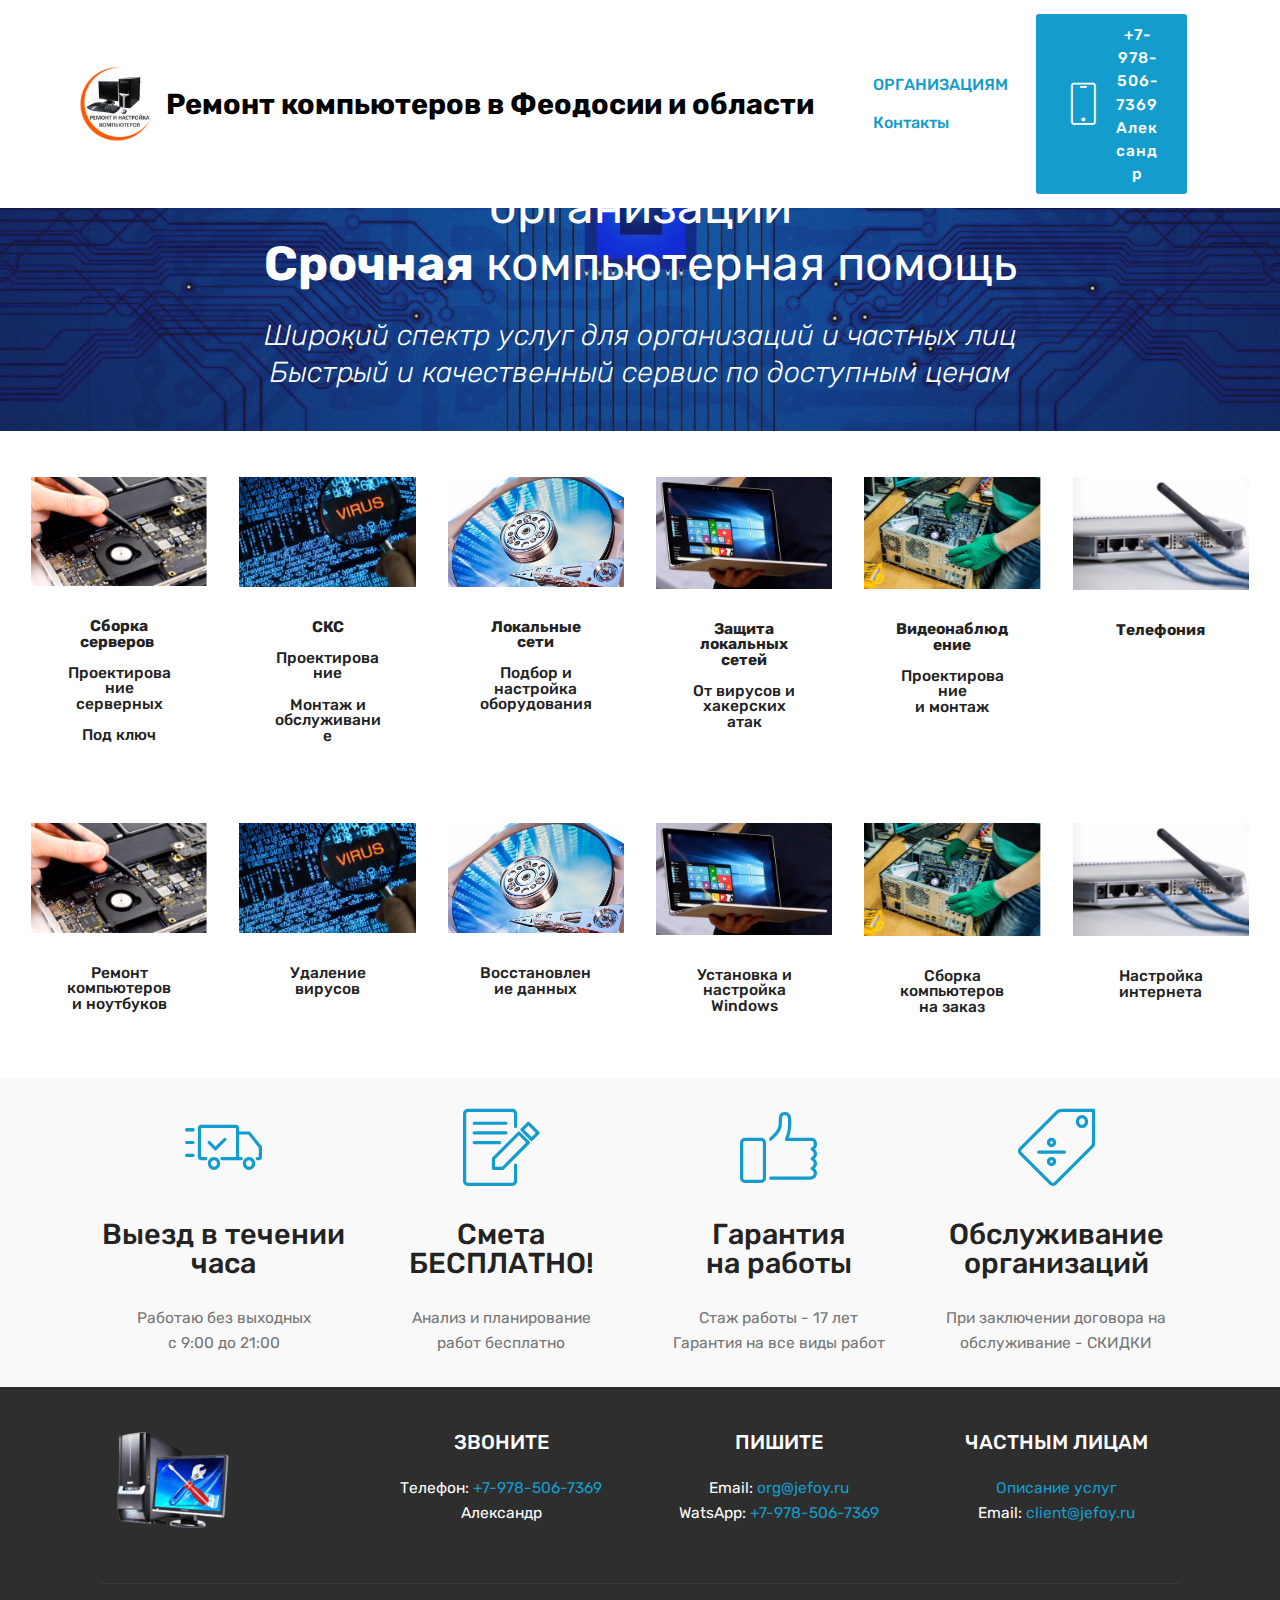
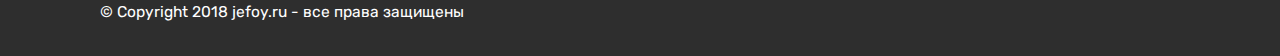
==== org.html @ a914d014 "1" ====
<!DOCTYPE html>
<html >
<head>
  <!-- Site made with Mobirise Website Builder v4.8.7, https://mobirise.com -->
  <meta charset="UTF-8">
  <meta http-equiv="X-UA-Compatible" content="IE=edge">
  <meta name="generator" content="Mobirise v4.8.7, mobirise.com">
  <meta name="viewport" content="width=device-width, initial-scale=1, minimum-scale=1">
  <link rel="shortcut icon" href="assets/images/1-remont-122x122.jpg" type="image/x-icon">
  <meta name="description" content="Компьютерная помощь организациям
Компьютерный мастер
Компьютерный инженер
Установка видеонаблюдения
Видеонаблюдение
Обслуживание организаций
Системный администратор
Выездной системный администратор
Приходящий системный администратор">
  <title>Компьютерная помощь организациям</title>
  <link rel="stylesheet" href="assets/web/assets/mobirise-icons/mobirise-icons.css">
  <link rel="stylesheet" href="assets/tether/tether.min.css">
  <link rel="stylesheet" href="assets/bootstrap/css/bootstrap.min.css">
  <link rel="stylesheet" href="assets/bootstrap/css/bootstrap-grid.min.css">
  <link rel="stylesheet" href="assets/bootstrap/css/bootstrap-reboot.min.css">
  <link rel="stylesheet" href="assets/dropdown/css/style.css">
  <link rel="stylesheet" href="assets/socicon/css/styles.css">
  <link rel="stylesheet" href="assets/theme/css/style.css">
  <link rel="stylesheet" href="assets/mobirise/css/mbr-additional.css" type="text/css">
  
  
  
</head>
<body>
  <section class="menu cid-rbmRLAgHKA" once="menu" id="menu2-l">

    

    <nav class="navbar navbar-expand beta-menu navbar-dropdown align-items-center navbar-toggleable-sm">
        <button class="navbar-toggler navbar-toggler-right" type="button" data-toggle="collapse" data-target="#navbarSupportedContent" aria-controls="navbarSupportedContent" aria-expanded="false" aria-label="Toggle navigation">
            <div class="hamburger">
                <span></span>
                <span></span>
                <span></span>
                <span></span>
            </div>
        </button>
        <div class="menu-logo">
            <div class="navbar-brand">
                <span class="navbar-logo">
                    <a href="http://jefoy.ru">
                        <img src="assets/images/1-remont-122x122.jpg" alt="Компьютерный мастер" title="" style="height: 4.6rem;">
                    </a>
                </span>
                <span class="navbar-caption-wrap"><a class="navbar-caption text-black display-5" href="http://jefoy.ru">Ремонт компьютеров в Феодосии и области</a></span>
            </div>
        </div>
        <div class="collapse navbar-collapse" id="navbarSupportedContent">
            <ul class="navbar-nav nav-dropdown" data-app-modern-menu="true"><li class="nav-item"><a class="nav-link link text-primary display-4" href="org.html">ОРГАНИЗАЦИЯМ<strong></strong></a></li><li class="nav-item">
                    <a class="nav-link link text-primary display-4" href="#bottom">Контакты</a>
                </li></ul>
            <div class="navbar-buttons mbr-section-btn"><a class="btn btn-sm btn-primary display-7" href="tel:+1-234-567-8901"><span class="mbri-mobile mbr-iconfont mbr-iconfont-btn" style="font-size: 42px;"></span>
                    
                    +7-978-506-7369<br>Александр<br></a></div>
        </div>
    </nav>
</section>

<section class="engine"><a href="https://mobirise.info/w">html5 templates</a></section><section class="header1 cid-rboauei89h" id="header1-q">

    

    <div class="mbr-overlay" style="opacity: 0.2; background-color: rgb(91, 104, 107);">
    </div>

    <div class="container">
        <div class="row justify-content-md-center">
            <div class="mbr-white col-md-10">
                <h1 class="mbr-section-title align-center mbr-bold pb-3 mbr-fonts-style display-2">Комплексное<span style="font-weight: normal;"> обслуживание организаций</span><br>Срочная<span style="font-weight: normal;"> компьютерная помощь</span></h1>
                <h3 class="mbr-section-subtitle align-center mbr-light pb-3 mbr-fonts-style display-5"><em>Широкий спектр услуг для организаций и частных лиц<br>Быстрый и качественный сервис по доступным ценам</em><br></h3>
                
                
            </div>
        </div>
    </div>

</section>

<section class="features17 cid-rbo7av39iJ" id="features17-o">
    
    

    
    <div class="container-fluid">
        <div class="media-container-row">
            <div class="card p-3 col-12 col-md-6 col-lg-2">
                <div class="card-wrapper">
                    <div class="card-img">
                        <img src="assets/images/remont-noutbuka-1-438x314.jpg" alt="Mobirise" title="">
                    </div>
                    <div class="card-box">
                        <h4 class="card-title pb-3 mbr-fonts-style display-7"><strong>Сборка серверов</strong>&nbsp;<br><br>Проектирование<br>серверных<br><br>Под ключ</h4>
                        
                    </div>
                </div>
            </div>

            <div class="card p-3 col-12 col-md-6 col-lg-2">
                <div class="card-wrapper">
                    <div class="card-img">
                        <img src="assets/images/udalenie-virusov-438x274.jpg" alt="Mobirise" title="">
                    </div>
                    <div class="card-box">
                        <h4 class="card-title pb-3 mbr-fonts-style display-7"><strong>СКС</strong><br><br>Проектирование<br><br>Монтаж и обслуживание<br></h4>
                        
                    </div>
                </div>
            </div>

            <div class="card p-3 col-12 col-md-6 col-lg-2">
                <div class="card-wrapper">
                    <div class="card-img">
                        <img src="assets/images/vosstanovlenie-dannyh-posle-formatirovaniya-1-336x224.jpg" alt="Mobirise" title="">
                    </div>
                    <div class="card-box">
                        <h4 class="card-title pb-3 mbr-fonts-style display-7"><strong>
                            Локальные сети</strong><br><br>Подбор и настройка оборудования<br></h4>
                        
                    </div>
                </div>
            </div>

            <div class="card p-3 col-12 col-md-6 col-lg-2">
                <div class="card-wrapper">
                    <div class="card-img">
                        <img src="assets/images/mobile-high-1q9-1-438x292.jpg" alt="Mobirise" title="">
                    </div>
                    <div class="card-box">
                        <h4 class="card-title pb-3 mbr-fonts-style display-7"><strong>Защита локальных сетей</strong><br><br>От вирусов и хакерских атак<br></h4>
                        
                    </div>
                </div>
            </div>
            <div class="card p-3 col-12 col-md-6 col-lg-2">
                <div class="card-wrapper">
                    <div class="card-img">
                        <img src="assets/images/66306094-w640-h640-cid226991-pid1381880-fda3c291-8-438x330.jpg" alt="Mobirise" title="">
                    </div>
                    <div class="card-box">
                        <h4 class="card-title pb-3 mbr-fonts-style display-7"><strong>Видеонаблюдение</strong><br><br>Проектирование<br> и монтаж<br></h4>
                        
                    </div>
                </div>
            </div>
            <div class="card p-3 col-12 col-md-6 col-lg-2">
                <div class="card-wrapper">
                    <div class="card-img">
                        <img src="assets/images/home-wifi-router-2-438x298.jpg" alt="Mobirise" title="">
                    </div>
                    <div class="card-box">
                        <h4 class="card-title pb-3 mbr-fonts-style display-7"><strong>
                            Телефония</strong><br><br><br></h4>
                        
                    </div>
                </div>
            </div>
        </div>
    </div>
</section>

<section class="features17 cid-rbo9y2Yrja" id="features17-p">
    
    

    
    <div class="container-fluid">
        <div class="media-container-row">
            <div class="card p-3 col-12 col-md-6 col-lg-2">
                <div class="card-wrapper">
                    <div class="card-img">
                        <img src="assets/images/remont-noutbuka-1-438x314.jpg" alt="Mobirise" title="">
                    </div>
                    <div class="card-box">
                        <h4 class="card-title pb-3 mbr-fonts-style display-7">
                            Ремонт компьютеров<br>и ноутбуков</h4>
                        
                    </div>
                </div>
            </div>

            <div class="card p-3 col-12 col-md-6 col-lg-2">
                <div class="card-wrapper">
                    <div class="card-img">
                        <img src="assets/images/udalenie-virusov-438x274.jpg" alt="Mobirise" title="">
                    </div>
                    <div class="card-box">
                        <h4 class="card-title pb-3 mbr-fonts-style display-7">Удаление вирусов</h4>
                        
                    </div>
                </div>
            </div>

            <div class="card p-3 col-12 col-md-6 col-lg-2">
                <div class="card-wrapper">
                    <div class="card-img">
                        <img src="assets/images/vosstanovlenie-dannyh-posle-formatirovaniya-1-336x224.jpg" alt="Mobirise" title="">
                    </div>
                    <div class="card-box">
                        <h4 class="card-title pb-3 mbr-fonts-style display-7">
                            Восстановление данных</h4>
                        
                    </div>
                </div>
            </div>

            <div class="card p-3 col-12 col-md-6 col-lg-2">
                <div class="card-wrapper">
                    <div class="card-img">
                        <img src="assets/images/mobile-high-1q9-1-438x292.jpg" alt="Mobirise" title="">
                    </div>
                    <div class="card-box">
                        <h4 class="card-title pb-3 mbr-fonts-style display-7">
                            Установка и настройка Windows</h4>
                        
                    </div>
                </div>
            </div>
            <div class="card p-3 col-12 col-md-6 col-lg-2">
                <div class="card-wrapper">
                    <div class="card-img">
                        <img src="assets/images/66306094-w640-h640-cid226991-pid1381880-fda3c291-8-438x330.jpg" alt="Mobirise" title="">
                    </div>
                    <div class="card-box">
                        <h4 class="card-title pb-3 mbr-fonts-style display-7">Сборка компьютеров<br> на заказ</h4>
                        
                    </div>
                </div>
            </div>
            <div class="card p-3 col-12 col-md-6 col-lg-2">
                <div class="card-wrapper">
                    <div class="card-img">
                        <img src="assets/images/home-wifi-router-2-438x298.jpg" alt="Mobirise" title="">
                    </div>
                    <div class="card-box">
                        <h4 class="card-title pb-3 mbr-fonts-style display-7">
                            Настройка интернета</h4>
                        
                    </div>
                </div>
            </div>
        </div>
    </div>
</section>

<section class="features1 cid-rbo79sSU68" id="features1-m">
    
    

    
    <div class="container">
        <div class="media-container-row">

            <div class="card p-3 col-12 col-md-6 col-lg-3">
                <div class="card-img pb-3">
                    <span class="mbr-iconfont mbri-delivery" style="font-size: 77px;"></span>
                </div>
                <div class="card-box">
                    <h4 class="card-title py-3 mbr-fonts-style display-5">Выезд в течении часа</h4>
                    <p class="mbr-text mbr-fonts-style display-7">Работаю без выходных<br>с 9:00 до 21:00</p>
                </div>
            </div>

            <div class="card p-3 col-12 col-md-6 col-lg-3">
                <div class="card-img pb-3">
                    <span class="mbr-iconfont mbri-edit" style="font-size: 77px;"></span>
                </div>
                <div class="card-box">
                    <h4 class="card-title py-3 mbr-fonts-style display-5">Смета<br>БЕСПЛАТНО!</h4>
                    <p class="mbr-text mbr-fonts-style display-7">Анализ и планирование<br> работ бесплатно</p>
                </div>
            </div>

            <div class="card p-3 col-12 col-md-6 col-lg-3">
                <div class="card-img pb-3">
                    <span class="mbr-iconfont mbri-like" style="font-size: 77px;"></span>
                </div>
                <div class="card-box">
                    <h4 class="card-title py-3 mbr-fonts-style display-5">
                        Гарантия<br>на работы</h4>
                    <p class="mbr-text mbr-fonts-style display-7">Стаж работы - 17 лет<br>Гарантия на все виды работ</p>
                </div>
            </div>

            <div class="card p-3 col-12 col-md-6 col-lg-3">
                <div class="card-img pb-3">
                    <span class="mbr-iconfont mbri-sale" style="font-size: 77px;"></span>
                </div>
                <div class="card-box">
                    <h4 class="card-title py-3 mbr-fonts-style display-5">Обслуживание<br>организаций</h4>
                    <p class="mbr-text mbr-fonts-style display-7">При заключении договора на обслуживание - СКИДКИ</p>
                </div>
            </div>

        </div>

    </div>

</section>

<section class="cid-rbo79PfYxa" id="footer1-n">

    

    

    <div class="container">
        <div class="media-container-row content text-white">
            <div class="col-12 col-md-3">
                <div class="media-wrap">
                    <a href="http://jefoy.ru">
                        <img src="assets/images/big-1-206x135.png" alt="Mobirise" title="">
                    </a>
                </div>
            </div>
            <div class="col-12 col-md-3 mbr-fonts-style display-7">
                <h5 class="pb-3">ЗВОНИТЕ</h5>
                <p class="mbr-text">Телефон: <a href="tel:+7-978-506-7369">+7-978-506-7369</a><br>Александр</p>
            </div>
            <div class="col-12 col-md-3 mbr-fonts-style display-7">
                <h5 class="pb-3">
                    ПИШИТЕ</h5>
                <p class="mbr-text">
                    Email: <a href="mailto:org@jefoy.ru">org@jefoy.ru</a><br>WatsApp: <a href="tel:+7-978-506-7369">+7-978-506-7369</a><br><br></p>
            </div>
            <div class="col-12 col-md-3 mbr-fonts-style display-7">
                <h5 class="pb-3">ЧАСТНЫМ ЛИЦАМ</h5>
                <p class="mbr-text"><a href="index.html#header1-g">Описание услуг</a><br>Email: <a href="mailto:client@jefoy.ru">client@jefoy.ru</a></p>
            </div>
        </div>
        <div class="footer-lower">
            <div class="media-container-row">
                <div class="col-sm-12">
                    <hr>
                </div>
            </div>
            <div class="media-container-row mbr-white">
                <div class="col-sm-6 copyright">
                    <p class="mbr-text mbr-fonts-style display-7">
                        © Copyright 2018 jefoy.ru - все права защищены
                    </p>
                </div>
                <div class="col-md-6">
                    
                </div>
            </div>
        </div>
    </div>
</section>


  <script src="assets/web/assets/jquery/jquery.min.js"></script>
  <script src="assets/popper/popper.min.js"></script>
  <script src="assets/tether/tether.min.js"></script>
  <script src="assets/bootstrap/js/bootstrap.min.js"></script>
  <script src="assets/smoothscroll/smooth-scroll.js"></script>
  <script src="assets/dropdown/js/script.min.js"></script>
  <script src="assets/touchswipe/jquery.touch-swipe.min.js"></script>
  <script src="assets/theme/js/script.js"></script>
  
  
</body>
</html>
---- assets/web/assets/mobirise-icons/mobirise-icons.css ----
@font-face {
  font-family: 'MobiriseIcons';
  src:  url('mobirise-icons.eot?spat4u');
  src:  url('mobirise-icons.eot?spat4u#iefix') format('embedded-opentype'),
    url('mobirise-icons.ttf?spat4u') format('truetype'),
    url('mobirise-icons.woff?spat4u') format('woff'),
    url('mobirise-icons.svg?spat4u#MobiriseIcons') format('svg');
  font-weight: normal;
  font-style: normal;
}

[class^="mbri-"], [class*=" mbri-"] {
  /* use !important to prevent issues with browser extensions that change fonts */
  font-family: MobiriseIcons !important;
  speak: none;
  font-style: normal;
  font-weight: normal;
  font-variant: normal;
  text-transform: none;
  line-height: 1;

  /* Better Font Rendering =========== */
  -webkit-font-smoothing: antialiased;
  -moz-osx-font-smoothing: grayscale;
}

.mbri-add-submenu:before {
  content: "\e900";
}
.mbri-alert:before {
  content: "\e901";
}
.mbri-align-center:before {
  content: "\e902";
}
.mbri-align-justify:before {
  content: "\e903";
}
.mbri-align-left:before {
  content: "\e904";
}
.mbri-align-right:before {
  content: "\e905";
}
.mbri-android:before {
  content: "\e906";
}
.mbri-apple:before {
  content: "\e907";
}
.mbri-arrow-down:before {
  content: "\e908";
}
.mbri-arrow-next:before {
  content: "\e909";
}
.mbri-arrow-prev:before {
  content: "\e90a";
}
.mbri-arrow-up:before {
  content: "\e90b";
}
.mbri-bold:before {
  content: "\e90c";
}
.mbri-bookmark:before {
  content: "\e90d";
}
.mbri-bootstrap:before {
  content: "\e90e";
}
.mbri-briefcase:before {
  content: "\e90f";
}
.mbri-browse:before {
  content: "\e910";
}
.mbri-bulleted-list:before {
  content: "\e911";
}
.mbri-calendar:before {
  content: "\e912";
}
.mbri-camera:before {
  content: "\e913";
}
.mbri-cart-add:before {
  content: "\e914";
}
.mbri-cart-full:before {
  content: "\e915";
}
.mbri-cash:before {
  content: "\e916";
}
.mbri-change-style:before {
  content: "\e917";
}
.mbri-chat:before {
  content: "\e918";
}
.mbri-clock:before {
  content: "\e919";
}
.mbri-close:before {
  content: "\e91a";
}
.mbri-cloud:before {
  content: "\e91b";
}
.mbri-code:before {
  content: "\e91c";
}
.mbri-contact-form:before {
  content: "\e91d";
}
.mbri-credit-card:before {
  content: "\e91e";
}
.mbri-cursor-click:before {
  content: "\e91f";
}
.mbri-cust-feedback:before {
  content: "\e920";
}
.mbri-database:before {
  content: "\e921";
}
.mbri-delivery:before {
  content: "\e922";
}
.mbri-desktop:before {
  content: "\e923";
}
.mbri-devices:before {
  content: "\e924";
}
.mbri-down:before {
  content: "\e925";
}
.mbri-download:before {
  content: "\e989";
}
.mbri-drag-n-drop:before {
  content: "\e927";
}
.mbri-drag-n-drop2:before {
  content: "\e928";
}
.mbri-edit:before {
  content: "\e929";
}
.mbri-edit2:before {
  content: "\e92a";
}
.mbri-error:before {
  content: "\e92b";
}
.mbri-extension:before {
  content: "\e92c";
}
.mbri-features:before {
  content: "\e92d";
}
.mbri-file:before {
  content: "\e92e";
}
.mbri-flag:before {
  content: "\e92f";
}
.mbri-folder:before {
  content: "\e930";
}
.mbri-gift:before {
  content: "\e931";
}
.mbri-github:before {
  content: "\e932";
}
.mbri-globe:before {
  content: "\e933";
}
.mbri-globe-2:before {
  content: "\e934";
}
.mbri-growing-chart:before {
  content: "\e935";
}
.mbri-hearth:before {
  content: "\e936";
}
.mbri-help:before {
  content: "\e937";
}
.mbri-home:before {
  content: "\e938";
}
.mbri-hot-cup:before {
  content: "\e939";
}
.mbri-idea:before {
  content: "\e93a";
}
.mbri-image-gallery:before {
  content: "\e93b";
}
.mbri-image-slider:before {
  content: "\e93c";
}
.mbri-info:before {
  content: "\e93d";
}
.mbri-italic:before {
  content: "\e93e";
}
.mbri-key:before {
  content: "\e93f";
}
.mbri-laptop:before {
  content: "\e940";
}
.mbri-layers:before {
  content: "\e941";
}
.mbri-left-right:before {
  content: "\e942";
}
.mbri-left:before {
  content: "\e943";
}
.mbri-letter:before {
  content: "\e944";
}
.mbri-like:before {
  content: "\e945";
}
.mbri-link:before {
  content: "\e946";
}
.mbri-lock:before {
  content: "\e947";
}
.mbri-login:before {
  content: "\e948";
}
.mbri-logout:before {
  content: "\e949";
}
.mbri-magic-stick:before {
  content: "\e94a";
}
.mbri-map-pin:before {
  content: "\e94b";
}
.mbri-menu:before {
  content: "\e94c";
}
.mbri-mobile:before {
  content: "\e94d";
}
.mbri-mobile2:before {
  content: "\e94e";
}
.mbri-mobirise:before {
  content: "\e94f";
}
.mbri-more-horizontal:before {
  content: "\e950";
}
.mbri-more-vertical:before {
  content: "\e951";
}
.mbri-music:before {
  content: "\e952";
}
.mbri-new-file:before {
  content: "\e953";
}
.mbri-numbered-list:before {
  content: "\e954";
}
.mbri-opened-folder:before {
  content: "\e955";
}
.mbri-pages:before {
  content: "\e956";
}
.mbri-paper-plane:before {
  content: "\e957";
}
.mbri-paperclip:before {
  content: "\e958";
}
.mbri-photo:before {
  content: "\e959";
}
.mbri-photos:before {
  content: "\e95a";
}
.mbri-pin:before {
  content: "\e95b";
}
.mbri-play:before {
  content: "\e95c";
}
.mbri-plus:before {
  content: "\e95d";
}
.mbri-preview:before {
  content: "\e95e";
}
.mbri-print:before {
  content: "\e95f";
}
.mbri-protect:before {
  content: "\e960";
}
.mbri-question:before {
  content: "\e961";
}
.mbri-quote-left:before {
  content: "\e962";
}
.mbri-quote-right:before {
  content: "\e963";
}
.mbri-refresh:before {
  content: "\e964";
}
.mbri-responsive:before {
  content: "\e965";
}
.mbri-right:before {
  content: "\e966";
}
.mbri-rocket:before {
  content: "\e967";
}
.mbri-sad-face:before {
  content: "\e968";
}
.mbri-sale:before {
  content: "\e969";
}
.mbri-save:before {
  content: "\e96a";
}
.mbri-search:before {
  content: "\e96b";
}
.mbri-setting:before {
  content: "\e96c";
}
.mbri-setting2:before {
  content: "\e96d";
}
.mbri-setting3:before {
  content: "\e96e";
}
.mbri-share:before {
  content: "\e96f";
}
.mbri-shopping-bag:before {
  content: "\e970";
}
.mbri-shopping-basket:before {
  content: "\e971";
}
.mbri-shopping-cart:before {
  content: "\e972";
}
.mbri-sites:before {
  content: "\e973";
}
.mbri-smile-face:before {
  content: "\e974";
}
.mbri-speed:before {
  content: "\e975";
}
.mbri-star:before {
  content: "\e976";
}
.mbri-success:before {
  content: "\e977";
}
.mbri-sun:before {
  content: "\e978";
}
.mbri-sun2:before {
  content: "\e979";
}
.mbri-tablet:before {
  content: "\e97a";
}
.mbri-tablet-vertical:before {
  content: "\e97b";
}
.mbri-target:before {
  content: "\e97c";
}
.mbri-timer:before {
  content: "\e97d";
}
.mbri-to-ftp:before {
  content: "\e97e";
}
.mbri-to-local-drive:before {
  content: "\e97f";
}
.mbri-touch-swipe:before {
  content: "\e980";
}
.mbri-touch:before {
  content: "\e981";
}
.mbri-trash:before {
  content: "\e982";
}
.mbri-underline:before {
  content: "\e983";
}
.mbri-unlink:before {
  content: "\e984";
}
.mbri-unlock:before {
  content: "\e985";
}
.mbri-up-down:before {
  content: "\e986";
}
.mbri-up:before {
  content: "\e987";
}
.mbri-update:before {
  content: "\e988";
}
.mbri-upload:before {
 content: "\e926"; 
}
.mbri-user:before {
  content: "\e98a";
}
.mbri-user2:before {
  content: "\e98b";
}
.mbri-users:before {
  content: "\e98c";
}
.mbri-video:before {
  content: "\e98d";
}
.mbri-video-play:before {
  content: "\e98e";
}
.mbri-watch:before {
  content: "\e98f";
}
.mbri-website-theme:before {
  content: "\e990";
}
.mbri-wifi:before {
  content: "\e991";
}
.mbri-windows:before {
  content: "\e992";
}
.mbri-zoom-out:before {
  content: "\e993";
}
.mbri-redo:before {
  content: "\e994";
}
.mbri-undo:before {
  content: "\e995";
}
---- assets/dropdown/css/style.css ----
.navbar-dropdown {
  left: 0;
  padding: 0;
  position: absolute;
  right: 0;
  top: 0;
  transition: all 0.45s ease;
  z-index: 1030;
  background: #282828; }
  .navbar-dropdown .navbar-logo {
    margin-right: 0.8rem;
    transition: margin 0.3s ease-in-out;
    vertical-align: middle; }
    .navbar-dropdown .navbar-logo img {
      height: 3.125rem;
      transition: all 0.3s ease-in-out; }
    .navbar-dropdown .navbar-logo.mbr-iconfont {
      font-size: 3.125rem;
      line-height: 3.125rem; }
  .navbar-dropdown .navbar-caption {
    font-weight: 700;
    white-space: normal;
    vertical-align: -4px;
    line-height: 3.125rem !important; }
    .navbar-dropdown .navbar-caption, .navbar-dropdown .navbar-caption:hover {
      color: inherit;
      text-decoration: none; }
  .navbar-dropdown .mbr-iconfont + .navbar-caption {
    vertical-align: -1px; }
  .navbar-dropdown.navbar-fixed-top {
    position: fixed; }
  .navbar-dropdown .navbar-brand span {
    vertical-align: -4px; }
  .navbar-dropdown.bg-color.transparent {
    background: none; }
  .navbar-dropdown.navbar-short .navbar-brand {
    padding: 0.625rem 0; }
    .navbar-dropdown.navbar-short .navbar-brand span {
      vertical-align: -1px; }
  .navbar-dropdown.navbar-short .navbar-caption {
    line-height: 2.375rem !important;
    vertical-align: -2px; }
  .navbar-dropdown.navbar-short .navbar-logo {
    margin-right: 0.5rem; }
    .navbar-dropdown.navbar-short .navbar-logo img {
      height: 2.375rem; }
    .navbar-dropdown.navbar-short .navbar-logo.mbr-iconfont {
      font-size: 2.375rem;
      line-height: 2.375rem; }
  .navbar-dropdown.navbar-short .mbr-table-cell {
    height: 3.625rem; }
  .navbar-dropdown .navbar-close {
    left: 0.6875rem;
    position: fixed;
    top: 0.75rem;
    z-index: 1000; }
  .navbar-dropdown .hamburger-icon {
    content: "";
    display: inline-block;
    vertical-align: middle;
    width: 16px;
    -webkit-box-shadow: 0 -6px 0 1px #282828,0 0 0 1px #282828,0 6px 0 1px #282828;
    -moz-box-shadow: 0 -6px 0 1px #282828,0 0 0 1px #282828,0 6px 0 1px #282828;
    box-shadow: 0 -6px 0 1px #282828,0 0 0 1px #282828,0 6px 0 1px #282828; }

.dropdown-menu .dropdown-toggle[data-toggle="dropdown-submenu"]::after {
  border-bottom: 0.35em solid transparent;
  border-left: 0.35em solid;
  border-right: 0;
  border-top: 0.35em solid transparent;
  margin-left: 0.3rem; }

.dropdown-menu .dropdown-item:focus {
  outline: 0; }

.nav-dropdown {
  font-size: 0.75rem;
  font-weight: 500;
  height: auto !important; }
  .nav-dropdown .nav-btn {
    padding-left: 1rem; }
  .nav-dropdown .link {
    margin: .667em 1.667em;
    font-weight: 500;
    padding: 0;
    transition: color .2s ease-in-out; }
    .nav-dropdown .link.dropdown-toggle {
      margin-right: 2.583em; }
      .nav-dropdown .link.dropdown-toggle::after {
        margin-left: .25rem;
        border-top: 0.35em solid;
        border-right: 0.35em solid transparent;
        border-left: 0.35em solid transparent;
        border-bottom: 0; }
      .nav-dropdown .link.dropdown-toggle[aria-expanded="true"] {
        margin: 0;
        padding: 0.667em 3.263em  0.667em 1.667em; }
  .nav-dropdown .link::after,
  .nav-dropdown .dropdown-item::after {
    color: inherit; }
  .nav-dropdown .btn {
    font-size: 0.75rem;
    font-weight: 700;
    letter-spacing: 0;
    margin-bottom: 0;
    padding-left: 1.25rem;
    padding-right: 1.25rem; }
  .nav-dropdown .dropdown-menu {
    border-radius: 0;
    border: 0;
    left: 0;
    margin: 0;
    padding-bottom: 1.25rem;
    padding-top: 1.25rem;
    position: relative; }
  .nav-dropdown .dropdown-submenu {
    margin-left: 0.125rem;
    top: 0; }
  .nav-dropdown .dropdown-item {
    font-weight: 500;
    line-height: 2;
    padding: 0.3846em 4.615em 0.3846em 1.5385em;
    position: relative;
    transition: color .2s ease-in-out, background-color .2s ease-in-out; }
    .nav-dropdown .dropdown-item::after {
      margin-top: -0.3077em;
      position: absolute;
      right: 1.1538em;
      top: 50%; }
    .nav-dropdown .dropdown-item:focus, .nav-dropdown .dropdown-item:hover {
      background: none; }

@media (max-width: 767px) {
  .nav-dropdown.navbar-toggleable-sm {
    bottom: 0;
    display: none;
    left: 0;
    overflow-x: hidden;
    position: fixed;
    top: 0;
    transform: translateX(-100%);
    -ms-transform: translateX(-100%);
    -webkit-transform: translateX(-100%);
    width: 18.75rem;
    z-index: 999; } }
.nav-dropdown.navbar-toggleable-xl {
  bottom: 0;
  display: none;
  left: 0;
  overflow-x: hidden;
  position: fixed;
  top: 0;
  transform: translateX(-100%);
  -ms-transform: translateX(-100%);
  -webkit-transform: translateX(-100%);
  width: 18.75rem;
  z-index: 999; }

.nav-dropdown-sm {
  display: block !important;
  overflow-x: hidden;
  overflow: auto;
  padding-top: 3.875rem; }
  .nav-dropdown-sm::after {
    content: "";
    display: block;
    height: 3rem;
    width: 100%; }
  .nav-dropdown-sm.collapse.in ~ .navbar-close {
    display: block !important; }
  .nav-dropdown-sm.collapsing, .nav-dropdown-sm.collapse.in {
    transform: translateX(0);
    -ms-transform: translateX(0);
    -webkit-transform: translateX(0);
    transition: all 0.25s ease-out;
    -webkit-transition: all 0.25s ease-out;
    background: #282828; }
  .nav-dropdown-sm.collapsing[aria-expanded="false"] {
    transform: translateX(-100%);
    -ms-transform: translateX(-100%);
    -webkit-transform: translateX(-100%); }
  .nav-dropdown-sm .nav-item {
    display: block;
    margin-left: 0 !important;
    padding-left: 0; }
  .nav-dropdown-sm .link,
  .nav-dropdown-sm .dropdown-item {
    border-top: 1px dotted rgba(255, 255, 255, 0.1);
    font-size: 0.8125rem;
    line-height: 1.6;
    margin: 0 !important;
    padding: 0.875rem 2.4rem 0.875rem 1.5625rem !important;
    position: relative;
    white-space: normal; }
    .nav-dropdown-sm .link:focus, .nav-dropdown-sm .link:hover,
    .nav-dropdown-sm .dropdown-item:focus,
    .nav-dropdown-sm .dropdown-item:hover {
      background: rgba(0, 0, 0, 0.2) !important;
      color: #c0a375; }
  .nav-dropdown-sm .nav-btn {
    position: relative;
    padding: 1.5625rem 1.5625rem 0 1.5625rem; }
    .nav-dropdown-sm .nav-btn::before {
      border-top: 1px dotted rgba(255, 255, 255, 0.1);
      content: "";
      left: 0;
      position: absolute;
      top: 0;
      width: 100%; }
    .nav-dropdown-sm .nav-btn + .nav-btn {
      padding-top: 0.625rem; }
      .nav-dropdown-sm .nav-btn + .nav-btn::before {
        display: none; }
  .nav-dropdown-sm .btn {
    padding: 0.625rem 0; }
  .nav-dropdown-sm .dropdown-toggle[data-toggle="dropdown-submenu"]::after {
    margin-left: .25rem;
    border-top: 0.35em solid;
    border-right: 0.35em solid transparent;
    border-left: 0.35em solid transparent;
    border-bottom: 0; }
  .nav-dropdown-sm .dropdown-toggle[data-toggle="dropdown-submenu"][aria-expanded="true"]::after {
    border-top: 0;
    border-right: 0.35em solid transparent;
    border-left: 0.35em solid transparent;
    border-bottom: 0.35em solid; }
  .nav-dropdown-sm .dropdown-menu {
    margin: 0;
    padding: 0;
    position: relative;
    top: 0;
    left: 0;
    width: 100%;
    border: 0;
    float: none;
    border-radius: 0;
    background: none; }
  .nav-dropdown-sm .dropdown-submenu {
    left: 100%;
    margin-left: 0.125rem;
    margin-top: -1.25rem;
    top: 0; }

.navbar-toggleable-sm .nav-dropdown .dropdown-menu {
  position: absolute; }

.navbar-toggleable-sm .nav-dropdown .dropdown-submenu {
  left: 100%;
  margin-left: 0.125rem;
  margin-top: -1.25rem;
  top: 0; }

.navbar-toggleable-sm.opened .nav-dropdown .dropdown-menu {
  position: relative; }

.navbar-toggleable-sm.opened .nav-dropdown .dropdown-submenu {
  left: 0;
  margin-left: 00rem;
  margin-top: 0rem;
  top: 0; }

.is-builder .nav-dropdown.collapsing {
  transition: none !important; }

/*# sourceMappingURL=style.css.map */
---- assets/socicon/css/styles.css ----
@charset "UTF-8";

@font-face {
  font-family: "socicon";
  src:url("../fonts/socicon.eot");
  src:url("../fonts/socicon.eot?#iefix") format("embedded-opentype"),
    url("../fonts/socicon.woff") format("woff"),
    url("../fonts/socicon.ttf") format("truetype"),
    url("../fonts/socicon.svg#socicon") format("svg");
  font-weight: normal;
  font-style: normal;

}

[data-icon]:before {
  font-family: "socicon" !important;
  content: attr(data-icon);
  font-style: normal !important;
  font-weight: normal !important;
  font-variant: normal !important;
  text-transform: none !important;
  speak: none;
  line-height: 1;
  -webkit-font-smoothing: antialiased;
  -moz-osx-font-smoothing: grayscale;
}

[class^="socicon-"]:before,
[class*=" socicon-"]:before {
  font-family: "socicon" !important;
  font-style: normal !important;
  font-weight: normal !important;
  font-variant: normal !important;
  text-transform: none !important;
  speak: none;
  line-height: 1;
  -webkit-font-smoothing: antialiased;
  -moz-osx-font-smoothing: grayscale;
}

.socicon-modelmayhem:before {
  content: "\e000";
}
.socicon-mixcloud:before {
  content: "\e001";
}
.socicon-drupal:before {
  content: "\e002";
}
.socicon-swarm:before {
  content: "\e003";
}
.socicon-istock:before {
  content: "\e004";
}
.socicon-yammer:before {
  content: "\e005";
}
.socicon-ello:before {
  content: "\e006";
}
.socicon-stackoverflow:before {
  content: "\e007";
}
.socicon-persona:before {
  content: "\e008";
}
.socicon-triplej:before {
  content: "\e009";
}
.socicon-houzz:before {
  content: "\e00a";
}
.socicon-rss:before {
  content: "\e00b";
}
.socicon-paypal:before {
  content: "\e00c";
}
.socicon-odnoklassniki:before {
  content: "\e00d";
}
.socicon-airbnb:before {
  content: "\e00e";
}
.socicon-periscope:before {
  content: "\e00f";
}
.socicon-outlook:before {
  content: "\e010";
}
.socicon-coderwall:before {
  content: "\e011";
}
.socicon-tripadvisor:before {
  content: "\e012";
}
.socicon-appnet:before {
  content: "\e013";
}
.socicon-goodreads:before {
  content: "\e014";
}
.socicon-tripit:before {
  content: "\e015";
}
.socicon-lanyrd:before {
  content: "\e016";
}
.socicon-slideshare:before {
  content: "\e017";
}
.socicon-buffer:before {
  content: "\e018";
}
.socicon-disqus:before {
  content: "\e019";
}
.socicon-vkontakte:before {
  content: "\e01a";
}
.socicon-whatsapp:before {
  content: "\e01b";
}
.socicon-patreon:before {
  content: "\e01c";
}
.socicon-storehouse:before {
  content: "\e01d";
}
.socicon-pocket:before {
  content: "\e01e";
}
.socicon-mail:before {
  content: "\e01f";
}
.socicon-blogger:before {
  content: "\e020";
}
.socicon-technorati:before {
  content: "\e021";
}
.socicon-reddit:before {
  content: "\e022";
}
.socicon-dribbble:before {
  content: "\e023";
}
.socicon-stumbleupon:before {
  content: "\e024";
}
.socicon-digg:before {
  content: "\e025";
}
.socicon-envato:before {
  content: "\e026";
}
.socicon-behance:before {
  content: "\e027";
}
.socicon-delicious:before {
  content: "\e028";
}
.socicon-deviantart:before {
  content: "\e029";
}
.socicon-forrst:before {
  content: "\e02a";
}
.socicon-play:before {
  content: "\e02b";
}
.socicon-zerply:before {
  content: "\e02c";
}
.socicon-wikipedia:before {
  content: "\e02d";
}
.socicon-apple:before {
  content: "\e02e";
}
.socicon-flattr:before {
  content: "\e02f";
}
.socicon-github:before {
  content: "\e030";
}
.socicon-renren:before {
  content: "\e031";
}
.socicon-friendfeed:before {
  content: "\e032";
}
.socicon-newsvine:before {
  content: "\e033";
}
.socicon-identica:before {
  content: "\e034";
}
.socicon-bebo:before {
  content: "\e035";
}
.socicon-zynga:before {
  content: "\e036";
}
.socicon-steam:before {
  content: "\e037";
}
.socicon-xbox:before {
  content: "\e038";
}
.socicon-windows:before {
  content: "\e039";
}
.socicon-qq:before {
  content: "\e03a";
}
.socicon-douban:before {
  content: "\e03b";
}
.socicon-meetup:before {
  content: "\e03c";
}
.socicon-playstation:before {
  content: "\e03d";
}
.socicon-android:before {
  content: "\e03e";
}
.socicon-snapchat:before {
  content: "\e03f";
}
.socicon-twitter:before {
  content: "\e040";
}
.socicon-facebook:before {
  content: "\e041";
}
.socicon-googleplus:before {
  content: "\e042";
}
.socicon-pinterest:before {
  content: "\e043";
}
.socicon-foursquare:before {
  content: "\e044";
}
.socicon-yahoo:before {
  content: "\e045";
}
.socicon-skype:before {
  content: "\e046";
}
.socicon-yelp:before {
  content: "\e047";
}
.socicon-feedburner:before {
  content: "\e048";
}
.socicon-linkedin:before {
  content: "\e049";
}
.socicon-viadeo:before {
  content: "\e04a";
}
.socicon-xing:before {
  content: "\e04b";
}
.socicon-myspace:before {
  content: "\e04c";
}
.socicon-soundcloud:before {
  content: "\e04d";
}
.socicon-spotify:before {
  content: "\e04e";
}
.socicon-grooveshark:before {
  content: "\e04f";
}
.socicon-lastfm:before {
  content: "\e050";
}
.socicon-youtube:before {
  content: "\e051";
}
.socicon-vimeo:before {
  content: "\e052";
}
.socicon-dailymotion:before {
  content: "\e053";
}
.socicon-vine:before {
  content: "\e054";
}
.socicon-flickr:before {
  content: "\e055";
}
.socicon-500px:before {
  content: "\e056";
}
.socicon-wordpress:before {
  content: "\e058";
}
.socicon-tumblr:before {
  content: "\e059";
}
.socicon-twitch:before {
  content: "\e05a";
}
.socicon-8tracks:before {
  content: "\e05b";
}
.socicon-amazon:before {
  content: "\e05c";
}
.socicon-icq:before {
  content: "\e05d";
}
.socicon-smugmug:before {
  content: "\e05e";
}
.socicon-ravelry:before {
  content: "\e05f";
}
.socicon-weibo:before {
  content: "\e060";
}
.socicon-baidu:before {
  content: "\e061";
}
.socicon-angellist:before {
  content: "\e062";
}
.socicon-ebay:before {
  content: "\e063";
}
.socicon-imdb:before {
  content: "\e064";
}
.socicon-stayfriends:before {
  content: "\e065";
}
.socicon-residentadvisor:before {
  content: "\e066";
}
.socicon-google:before {
  content: "\e067";
}
.socicon-yandex:before {
  content: "\e068";
}
.socicon-sharethis:before {
  content: "\e069";
}
.socicon-bandcamp:before {
  content: "\e06a";
}
.socicon-itunes:before {
  content: "\e06b";
}
.socicon-deezer:before {
  content: "\e06c";
}
.socicon-telegram:before {
  content: "\e06e";
}
.socicon-openid:before {
  content: "\e06f";
}
.socicon-amplement:before {
  content: "\e070";
}
.socicon-viber:before {
  content: "\e071";
}
.socicon-zomato:before {
  content: "\e072";
}
.socicon-draugiem:before {
  content: "\e074";
}
.socicon-endomodo:before {
  content: "\e075";
}
.socicon-filmweb:before {
  content: "\e076";
}
.socicon-stackexchange:before {
  content: "\e077";
}
.socicon-wykop:before {
  content: "\e078";
}
.socicon-teamspeak:before {
  content: "\e079";
}
.socicon-teamviewer:before {
  content: "\e07a";
}
.socicon-ventrilo:before {
  content: "\e07b";
}
.socicon-younow:before {
  content: "\e07c";
}
.socicon-raidcall:before {
  content: "\e07d";
}
.socicon-mumble:before {
  content: "\e07e";
}
.socicon-medium:before {
  content: "\e06d";
}
.socicon-bebee:before {
  content: "\e07f";
}
.socicon-hitbox:before {
  content: "\e080";
}
.socicon-reverbnation:before {
  content: "\e081";
}
.socicon-formulr:before {
  content: "\e082";
}
.socicon-instagram:before {
  content: "\e057";
}
.socicon-battlenet:before {
  content: "\e083";
}
.socicon-chrome:before {
  content: "\e084";
}
.socicon-discord:before {
  content: "\e086";
}
.socicon-issuu:before {
  content: "\e087";
}
.socicon-macos:before {
  content: "\e088";
}
.socicon-firefox:before {
  content: "\e089";
}
.socicon-opera:before {
  content: "\e08d";
}
.socicon-keybase:before {
  content: "\e090";
}
.socicon-alliance:before {
  content: "\e091";
}
.socicon-livejournal:before {
  content: "\e092";
}
.socicon-googlephotos:before {
  content: "\e093";
}
.socicon-horde:before {
  content: "\e094";
}
.socicon-etsy:before {
  content: "\e095";
}
.socicon-zapier:before {
  content: "\e096";
}
.socicon-google-scholar:before {
  content: "\e097";
}
.socicon-researchgate:before {
  content: "\e098";
}
.socicon-wechat:before {
  content: "\e099";
}
.socicon-strava:before {
  content: "\e09a";
}
.socicon-line:before {
  content: "\e09b";
}
.socicon-lyft:before {
  content: "\e09c";
}
.socicon-uber:before {
  content: "\e09d";
}
.socicon-songkick:before {
  content: "\e09e";
}
.socicon-viewbug:before {
  content: "\e09f";
}
.socicon-googlegroups:before {
  content: "\e0a0";
}
.socicon-quora:before {
  content: "\e073";
}
.socicon-diablo:before {
  content: "\e085";
}
.socicon-blizzard:before {
  content: "\e0a1";
}
.socicon-hearthstone:before {
  content: "\e08b";
}
.socicon-heroes:before {
  content: "\e08a";
}
.socicon-overwatch:before {
  content: "\e08c";
}
.socicon-warcraft:before {
  content: "\e08e";
}
.socicon-starcraft:before {
  content: "\e08f";
}
.socicon-beam:before {
  content: "\e0a2";
}
.socicon-curse:before {
  content: "\e0a3";
}
.socicon-player:before {
  content: "\e0a4";
}
.socicon-streamjar:before {
  content: "\e0a5";
}
.socicon-nintendo:before {
  content: "\e0a6";
}
.socicon-hellocoton:before {
  content: "\e0a7";
}
---- assets/theme/css/style.css ----
/*!
 * Mobirise v4 theme (https://mobirise.com/)
 * Copyright 2017 Mobirise
 */
section {
  background-color: #eeeeee; }

section,
.container,
.container-fluid {
  position: relative;
  word-wrap: break-word; }

a.mbr-iconfont:hover {
  text-decoration: none; }

.article .lead p, .article .lead ul, .article .lead ol, .article .lead pre, .article .lead blockquote {
  margin-bottom: 0; }

a {
  font-style: normal;
  font-weight: 400;
  cursor: pointer; }
  a, a:hover {
    text-decoration: none; }

figure {
  margin-bottom: 0; }

body {
  color: #232323; }

h1, h2, h3, h4, h5, h6,
.h1, .h2, .h3, .h4, .h5, .h6,
.display-1, .display-2, .display-3, .display-4 {
  line-height: 1;
  word-break: break-word;
  word-wrap: break-word; }

b, strong {
  font-weight: bold; }

blockquote {
  padding: 10px 0 10px 20px;
  position: relative;
  border-left: 2px solid;
  border-color: #ff3366; }

input:-webkit-autofill, input:-webkit-autofill:hover, input:-webkit-autofill:focus, input:-webkit-autofill:active {
  transition-delay: 9999s;
  transition-property: background-color, color; }

textarea[type="hidden"] {
  display: none; }

body {
  position: relative; }

section {
  background-position: 50% 50%;
  background-repeat: no-repeat;
  background-size: cover; }
  section .mbr-background-video,
  section .mbr-background-video-preview {
    position: absolute;
    bottom: 0;
    left: 0;
    right: 0;
    top: 0; }

.hidden {
  visibility: hidden; }

.mbr-z-index20 {
  z-index: 20; }

/*! Base colors */
.mbr-white {
  color: #ffffff; }

.mbr-black {
  color: #000000; }

.mbr-bg-white {
  background-color: #ffffff; }

.mbr-bg-black {
  background-color: #000000; }

/*! Text-aligns */
.align-left {
  text-align: left; }

.align-center {
  text-align: center; }

.align-right {
  text-align: right; }

@media (max-width: 767px) {
  .align-left, .align-center, .align-right, .mbr-section-btn, .mbr-section-title {
    text-align: center; } }
/*! Font-weight  */
.mbr-light {
  font-weight: 300; }

.mbr-regular {
  font-weight: 400; }

.mbr-semibold {
  font-weight: 500; }

.mbr-bold {
  font-weight: 700; }

/*! Media  */
.media-size-item {
  -webkit-flex: 1 1 auto;
  -moz-flex: 1 1 auto;
  -ms-flex: 1 1 auto;
  -o-flex: 1 1 auto;
  flex: 1 1 auto; }

.media-content {
  -webkit-flex-basis: 100%;
  flex-basis: 100%; }

.media-container-row {
  display: -ms-flexbox;
  display: -webkit-flex;
  display: flex;
  -webkit-flex-direction: row;
  -ms-flex-direction: row;
  flex-direction: row;
  -webkit-flex-wrap: wrap;
  -ms-flex-wrap: wrap;
  flex-wrap: wrap;
  -webkit-justify-content: center;
  -ms-flex-pack: center;
  justify-content: center;
  -webkit-align-content: center;
  -ms-flex-line-pack: center;
  align-content: center;
  -webkit-align-items: start;
  -ms-flex-align: start;
  align-items: start; }
  .media-container-row .media-size-item {
    width: 400px; }

.media-container-column {
  display: -ms-flexbox;
  display: -webkit-flex;
  display: flex;
  -webkit-flex-direction: column;
  -ms-flex-direction: column;
  flex-direction: column;
  -webkit-flex-wrap: wrap;
  -ms-flex-wrap: wrap;
  flex-wrap: wrap;
  -webkit-justify-content: center;
  -ms-flex-pack: center;
  justify-content: center;
  -webkit-align-content: center;
  -ms-flex-line-pack: center;
  align-content: center;
  -webkit-align-items: stretch;
  -ms-flex-align: stretch;
  align-items: stretch; }
  .media-container-column > * {
    width: 100%; }

@media (min-width: 992px) {
  .media-container-row {
    -webkit-flex-wrap: nowrap;
    -ms-flex-wrap: nowrap;
    flex-wrap: nowrap; } }
figure {
  overflow: hidden; }

figure[mbr-media-size] {
  transition: width 0.1s; }

.mbr-figure img, .mbr-figure iframe {
  display: block;
  width: 100%; }

.card {
  background-color: transparent;
  border: none; }

.card-img {
  text-align: center;
  flex-shrink: 0;
  -webkit-flex-shrink: 0; }

.media {
  max-width: 100%;
  margin: 0 auto; }

.mbr-figure {
  -ms-flex-item-align: center;
  -ms-grid-row-align: center;
  -webkit-align-self: center;
  align-self: center; }

.media-container > div {
  max-width: 100%; }

.mbr-figure img, .card-img img {
  width: 100%; }

@media (max-width: 991px) {
  .media-size-item {
    width: auto !important; }

  .media {
    width: auto; }

  .mbr-figure {
    width: 100% !important; } }
/*! Buttons */
.mbr-section-btn {
  margin-left: -.25rem;
  margin-right: -.25rem;
  font-size: 0; }

nav .mbr-section-btn {
  margin-left: 0rem;
  margin-right: 0rem; }

/*! Btn icon margin */
.btn .mbr-iconfont, .btn.btn-sm .mbr-iconfont {
  cursor: pointer;
  margin-right: 0.5rem; }

.btn.btn-md .mbr-iconfont, .btn.btn-md .mbr-iconfont {
  margin-right: 0.8rem; }

.mbr-regular {
  font-weight: 400; }

.mbr-semibold {
  font-weight: 500; }

.mbr-bold {
  font-weight: 700; }

[type="submit"] {
  -webkit-appearance: none; }

/*! Full-screen */
.mbr-fullscreen .mbr-overlay {
  min-height: 100vh; }

.mbr-fullscreen {
  display: flex;
  display: -webkit-flex;
  display: -moz-flex;
  display: -ms-flex;
  display: -o-flex;
  align-items: center;
  -webkit-align-items: center;
  min-height: 100vh;
  padding-top: 3rem;
  padding-bottom: 3rem; }

/*! Map */
.map {
  height: 25rem;
  position: relative; }
  .map iframe {
    width: 100%;
    height: 100%; }

/* Form */
.form-asterisk {
  font-family: initial;
  position: absolute;
  top: -2px;
  font-weight: normal; }

/*! Scroll to top arrow */
.mbr-arrow-up {
  bottom: 25px;
  right: 90px;
  position: fixed;
  text-align: right;
  z-index: 5000;
  color: #ffffff;
  font-size: 32px;
  transform: rotate(180deg);
  -webkit-transform: rotate(180deg); }

.mbr-arrow-up a {
  background: rgba(0, 0, 0, 0.2);
  border-radius: 3px;
  color: #fff;
  display: inline-block;
  height: 60px;
  width: 60px;
  outline-style: none !important;
  position: relative;
  text-decoration: none;
  transition: all .3s ease-in-out;
  cursor: pointer;
  text-align: center; }
  .mbr-arrow-up a:hover {
    background-color: rgba(0, 0, 0, 0.4); }
  .mbr-arrow-up a i {
    line-height: 60px; }

.mbr-arrow-up-icon {
  display: block;
  color: #fff; }

.mbr-arrow-up-icon::before {
  content: "\203a";
  display: inline-block;
  font-family: serif;
  font-size: 32px;
  line-height: 1;
  font-style: normal;
  position: relative;
  top: 6px;
  left: -4px;
  -webkit-transform: rotate(-90deg);
  transform: rotate(-90deg); }

/*! Arrow Down */
.mbr-arrow {
  position: absolute;
  bottom: 45px;
  left: 50%;
  width: 60px;
  height: 60px;
  cursor: pointer;
  background-color: rgba(80, 80, 80, 0.5);
  border-radius: 50%;
  -webkit-transform: translateX(-50%);
  transform: translateX(-50%); }
  .mbr-arrow > a {
    display: inline-block;
    text-decoration: none;
    outline-style: none;
    -webkit-animation: arrowdown 1.7s ease-in-out infinite;
    animation: arrowdown 1.7s ease-in-out infinite; }
    .mbr-arrow > a > i {
      position: absolute;
      top: -2px;
      left: 15px;
      font-size: 2rem; }

@keyframes arrowdown {
  0% {
    transform: translateY(0px);
    -webkit-transform: translateY(0px); }
  50% {
    transform: translateY(-5px);
    -webkit-transform: translateY(-5px); }
  100% {
    transform: translateY(0px);
    -webkit-transform: translateY(0px); } }
@-webkit-keyframes arrowdown {
  0% {
    transform: translateY(0px);
    -webkit-transform: translateY(0px); }
  50% {
    transform: translateY(-5px);
    -webkit-transform: translateY(-5px); }
  100% {
    transform: translateY(0px);
    -webkit-transform: translateY(0px); } }
@media (max-width: 500px) {
  .mbr-arrow-up {
    left: 50%;
    right: auto;
    transform: translateX(-50%) rotate(180deg);
    -webkit-transform: translateX(-50%) rotate(180deg); } }
/*Gradients animation*/
@keyframes gradient-animation {
  from {
    background-position: 0% 100%;
    animation-timing-function: ease-in-out; }
  to {
    background-position: 100% 0%;
    animation-timing-function: ease-in-out; } }
@-webkit-keyframes gradient-animation {
  from {
    background-position: 0% 100%;
    animation-timing-function: ease-in-out; }
  to {
    background-position: 100% 0%;
    animation-timing-function: ease-in-out; } }
.bg-gradient {
  background-size: 200% 200%;
  animation: gradient-animation 5s infinite alternate;
  -webkit-animation: gradient-animation 5s infinite alternate; }

.menu .navbar-brand {
  display: -webkit-flex; }
  .menu .navbar-brand span {
    display: flex;
    display: -webkit-flex; }
  .menu .navbar-brand .navbar-caption-wrap {
    display: -webkit-flex; }
  .menu .navbar-brand .navbar-logo img {
    display: -webkit-flex; }
@media (min-width: 768px) and (max-width: 991px) {
  .menu .navbar-toggleable-sm .navbar-nav {
    display: -webkit-box;
    display: -webkit-flex;
    display: -ms-flexbox; } }
@media (min-width: 992px) {
  .menu .navbar-nav.nav-dropdown {
    display: -webkit-flex; }
  .menu .navbar-toggleable-sm .navbar-collapse {
    display: -webkit-flex !important; } }
@media (max-width: 767px) {
  .menu .navbar-collapse {
    overflow-y: auto;
    max-height: 80vh; }
  .menu .dropdown-menu {
    max-height: 60vh;
    overflow-y: auto; } }

.navbar {
  display: -webkit-flex;
  -webkit-flex-wrap: wrap;
  -webkit-align-items: center;
  -webkit-justify-content: space-between; }

.navbar-collapse {
  -webkit-flex-basis: 100%;
  -webkit-flex-grow: 1;
  -webkit-align-items: center; }

.nav-dropdown .link {
  padding: .667em 1.667em !important;
  margin: 0 !important; }

.nav {
  display: -webkit-flex;
  -webkit-flex-wrap: wrap; }

.row {
  display: -webkit-flex;
  -webkit-flex-wrap: wrap; }

.justify-content-center {
  -webkit-justify-content: center; }

.form-inline {
  display: -webkit-flex;
  -webkit-flex-flow: row wrap;
  -webkit-align-items: center; }

.card-wrapper {
  flex: 1;
  -webkit-flex: 1; }

.carousel-control {
  z-index: 10;
  display: -webkit-flex;
  -webkit-align-items: center;
  -webkit-justify-content: center; }

.carousel-controls {
  display: -webkit-flex; }

.media {
  display: -webkit-flex; }

/*# sourceMappingURL=style.css.map */
.engine {
	position: absolute;
	text-indent: -2400px;
	text-align: center;
	padding: 0;
	top: 0;
	left: -2400px;
}
---- assets/mobirise/css/mbr-additional.css ----
@import url(https://fonts.googleapis.com/css?family=Rubik:300,300i,400,400i,500,500i,700,700i,900,900i);





body {
  font-style: normal;
  line-height: 1.5;
}
.mbr-section-title {
  font-style: normal;
  line-height: 1.2;
}
.mbr-section-subtitle {
  line-height: 1.3;
}
.mbr-text {
  font-style: normal;
  line-height: 1.6;
}
.display-1 {
  font-family: 'Rubik', sans-serif;
  font-size: 4.25rem;
}
.display-1 > .mbr-iconfont {
  font-size: 6.8rem;
}
.display-2 {
  font-family: 'Rubik', sans-serif;
  font-size: 3rem;
}
.display-2 > .mbr-iconfont {
  font-size: 4.8rem;
}
.display-4 {
  font-family: 'Rubik', sans-serif;
  font-size: 1rem;
}
.display-4 > .mbr-iconfont {
  font-size: 1.6rem;
}
.display-5 {
  font-family: 'Rubik', sans-serif;
  font-size: 1.8rem;
}
.display-5 > .mbr-iconfont {
  font-size: 2.88rem;
}
.display-7 {
  font-family: 'Rubik', sans-serif;
  font-size: 0.97rem;
}
.display-7 > .mbr-iconfont {
  font-size: 1.552rem;
}
/* ---- Fluid typography for mobile devices ---- */
/* 1.4 - font scale ratio ( bootstrap == 1.42857 ) */
/* 100vw - current viewport width */
/* (48 - 20)  48 == 48rem == 768px, 20 == 20rem == 320px(minimal supported viewport) */
/* 0.65 - min scale variable, may vary */
@media (max-width: 768px) {
  .display-1 {
    font-size: 3.4rem;
    font-size: calc( 2.1374999999999997rem + (4.25 - 2.1374999999999997) * ((100vw - 20rem) / (48 - 20)));
    line-height: calc( 1.4 * (2.1374999999999997rem + (4.25 - 2.1374999999999997) * ((100vw - 20rem) / (48 - 20))));
  }
  .display-2 {
    font-size: 2.4rem;
    font-size: calc( 1.7rem + (3 - 1.7) * ((100vw - 20rem) / (48 - 20)));
    line-height: calc( 1.4 * (1.7rem + (3 - 1.7) * ((100vw - 20rem) / (48 - 20))));
  }
  .display-4 {
    font-size: 0.8rem;
    font-size: calc( 1rem + (1 - 1) * ((100vw - 20rem) / (48 - 20)));
    line-height: calc( 1.4 * (1rem + (1 - 1) * ((100vw - 20rem) / (48 - 20))));
  }
  .display-5 {
    font-size: 1.44rem;
    font-size: calc( 1.28rem + (1.8 - 1.28) * ((100vw - 20rem) / (48 - 20)));
    line-height: calc( 1.4 * (1.28rem + (1.8 - 1.28) * ((100vw - 20rem) / (48 - 20))));
  }
}
/* Buttons */
.btn {
  font-weight: 500;
  border-width: 2px;
  font-style: normal;
  letter-spacing: 1px;
  margin: .4rem .8rem;
  white-space: normal;
  -webkit-transition: all 0.3s ease-in-out;
  -moz-transition: all 0.3s ease-in-out;
  transition: all 0.3s ease-in-out;
  display: inline-flex;
  align-items: center;
  justify-content: center;
  word-break: break-word;
  -webkit-align-items: center;
  -webkit-justify-content: center;
  display: -webkit-inline-flex;
  padding: 1rem 3rem;
  border-radius: 3px;
}
.btn-sm {
  font-weight: 500;
  letter-spacing: 1px;
  -webkit-transition: all 0.3s ease-in-out;
  -moz-transition: all 0.3s ease-in-out;
  transition: all 0.3s ease-in-out;
  padding: 0.6rem 1.5rem;
  border-radius: 3px;
}
.btn-md {
  font-weight: 500;
  letter-spacing: 1px;
  margin: .4rem .8rem !important;
  -webkit-transition: all 0.3s ease-in-out;
  -moz-transition: all 0.3s ease-in-out;
  transition: all 0.3s ease-in-out;
  padding: 1rem 3rem;
  border-radius: 3px;
}
.btn-lg {
  font-weight: 500;
  letter-spacing: 1px;
  margin: .4rem .8rem !important;
  -webkit-transition: all 0.3s ease-in-out;
  -moz-transition: all 0.3s ease-in-out;
  transition: all 0.3s ease-in-out;
  padding: 1.2rem 3.2rem;
  border-radius: 3px;
}
.bg-primary {
  background-color: #149dcc !important;
}
.bg-success {
  background-color: #f7ed4a !important;
}
.bg-info {
  background-color: #82786e !important;
}
.bg-warning {
  background-color: #879a9f !important;
}
.bg-danger {
  background-color: #b1a374 !important;
}
.btn-primary,
.btn-primary:active {
  background-color: #149dcc !important;
  border-color: #149dcc !important;
  color: #ffffff !important;
}
.btn-primary:hover,
.btn-primary:focus,
.btn-primary.focus,
.btn-primary.active {
  color: #ffffff !important;
  background-color: #0d6786 !important;
  border-color: #0d6786 !important;
}
.btn-primary.disabled,
.btn-primary:disabled {
  color: #ffffff !important;
  background-color: #0d6786 !important;
  border-color: #0d6786 !important;
}
.btn-secondary,
.btn-secondary:active {
  background-color: #ff3366 !important;
  border-color: #ff3366 !important;
  color: #ffffff !important;
}
.btn-secondary:hover,
.btn-secondary:focus,
.btn-secondary.focus,
.btn-secondary.active {
  color: #ffffff !important;
  background-color: #e50039 !important;
  border-color: #e50039 !important;
}
.btn-secondary.disabled,
.btn-secondary:disabled {
  color: #ffffff !important;
  background-color: #e50039 !important;
  border-color: #e50039 !important;
}
.btn-info,
.btn-info:active {
  background-color: #82786e !important;
  border-color: #82786e !important;
  color: #ffffff !important;
}
.btn-info:hover,
.btn-info:focus,
.btn-info.focus,
.btn-info.active {
  color: #ffffff !important;
  background-color: #59524b !important;
  border-color: #59524b !important;
}
.btn-info.disabled,
.btn-info:disabled {
  color: #ffffff !important;
  background-color: #59524b !important;
  border-color: #59524b !important;
}
.btn-success,
.btn-success:active {
  background-color: #f7ed4a !important;
  border-color: #f7ed4a !important;
  color: #3f3c03 !important;
}
.btn-success:hover,
.btn-success:focus,
.btn-success.focus,
.btn-success.active {
  color: #3f3c03 !important;
  background-color: #eadd0a !important;
  border-color: #eadd0a !important;
}
.btn-success.disabled,
.btn-success:disabled {
  color: #3f3c03 !important;
  background-color: #eadd0a !important;
  border-color: #eadd0a !important;
}
.btn-warning,
.btn-warning:active {
  background-color: #879a9f !important;
  border-color: #879a9f !important;
  color: #ffffff !important;
}
.btn-warning:hover,
.btn-warning:focus,
.btn-warning.focus,
.btn-warning.active {
  color: #ffffff !important;
  background-color: #617479 !important;
  border-color: #617479 !important;
}
.btn-warning.disabled,
.btn-warning:disabled {
  color: #ffffff !important;
  background-color: #617479 !important;
  border-color: #617479 !important;
}
.btn-danger,
.btn-danger:active {
  background-color: #b1a374 !important;
  border-color: #b1a374 !important;
  color: #ffffff !important;
}
.btn-danger:hover,
.btn-danger:focus,
.btn-danger.focus,
.btn-danger.active {
  color: #ffffff !important;
  background-color: #8b7d4e !important;
  border-color: #8b7d4e !important;
}
.btn-danger.disabled,
.btn-danger:disabled {
  color: #ffffff !important;
  background-color: #8b7d4e !important;
  border-color: #8b7d4e !important;
}
.btn-white {
  color: #333333 !important;
}
.btn-white,
.btn-white:active {
  background-color: #ffffff !important;
  border-color: #ffffff !important;
  color: #808080 !important;
}
.btn-white:hover,
.btn-white:focus,
.btn-white.focus,
.btn-white.active {
  color: #808080 !important;
  background-color: #d9d9d9 !important;
  border-color: #d9d9d9 !important;
}
.btn-white.disabled,
.btn-white:disabled {
  color: #808080 !important;
  background-color: #d9d9d9 !important;
  border-color: #d9d9d9 !important;
}
.btn-black,
.btn-black:active {
  background-color: #333333 !important;
  border-color: #333333 !important;
  color: #ffffff !important;
}
.btn-black:hover,
.btn-black:focus,
.btn-black.focus,
.btn-black.active {
  color: #ffffff !important;
  background-color: #0d0d0d !important;
  border-color: #0d0d0d !important;
}
.btn-black.disabled,
.btn-black:disabled {
  color: #ffffff !important;
  background-color: #0d0d0d !important;
  border-color: #0d0d0d !important;
}
.btn-primary-outline,
.btn-primary-outline:active {
  background: none;
  border-color: #0b566f;
  color: #0b566f;
}
.btn-primary-outline:hover,
.btn-primary-outline:focus,
.btn-primary-outline.focus,
.btn-primary-outline.active {
  color: #ffffff;
  background-color: #149dcc;
  border-color: #149dcc;
}
.btn-primary-outline.disabled,
.btn-primary-outline:disabled {
  color: #ffffff !important;
  background-color: #149dcc !important;
  border-color: #149dcc !important;
}
.btn-secondary-outline,
.btn-secondary-outline:active {
  background: none;
  border-color: #cc0033;
  color: #cc0033;
}
.btn-secondary-outline:hover,
.btn-secondary-outline:focus,
.btn-secondary-outline.focus,
.btn-secondary-outline.active {
  color: #ffffff;
  background-color: #ff3366;
  border-color: #ff3366;
}
.btn-secondary-outline.disabled,
.btn-secondary-outline:disabled {
  color: #ffffff !important;
  background-color: #ff3366 !important;
  border-color: #ff3366 !important;
}
.btn-info-outline,
.btn-info-outline:active {
  background: none;
  border-color: #4b453f;
  color: #4b453f;
}
.btn-info-outline:hover,
.btn-info-outline:focus,
.btn-info-outline.focus,
.btn-info-outline.active {
  color: #ffffff;
  background-color: #82786e;
  border-color: #82786e;
}
.btn-info-outline.disabled,
.btn-info-outline:disabled {
  color: #ffffff !important;
  background-color: #82786e !important;
  border-color: #82786e !important;
}
.btn-success-outline,
.btn-success-outline:active {
  background: none;
  border-color: #d2c609;
  color: #d2c609;
}
.btn-success-outline:hover,
.btn-success-outline:focus,
.btn-success-outline.focus,
.btn-success-outline.active {
  color: #3f3c03;
  background-color: #f7ed4a;
  border-color: #f7ed4a;
}
.btn-success-outline.disabled,
.btn-success-outline:disabled {
  color: #3f3c03 !important;
  background-color: #f7ed4a !important;
  border-color: #f7ed4a !important;
}
.btn-warning-outline,
.btn-warning-outline:active {
  background: none;
  border-color: #55666b;
  color: #55666b;
}
.btn-warning-outline:hover,
.btn-warning-outline:focus,
.btn-warning-outline.focus,
.btn-warning-outline.active {
  color: #ffffff;
  background-color: #879a9f;
  border-color: #879a9f;
}
.btn-warning-outline.disabled,
.btn-warning-outline:disabled {
  color: #ffffff !important;
  background-color: #879a9f !important;
  border-color: #879a9f !important;
}
.btn-danger-outline,
.btn-danger-outline:active {
  background: none;
  border-color: #7a6e45;
  color: #7a6e45;
}
.btn-danger-outline:hover,
.btn-danger-outline:focus,
.btn-danger-outline.focus,
.btn-danger-outline.active {
  color: #ffffff;
  background-color: #b1a374;
  border-color: #b1a374;
}
.btn-danger-outline.disabled,
.btn-danger-outline:disabled {
  color: #ffffff !important;
  background-color: #b1a374 !important;
  border-color: #b1a374 !important;
}
.btn-black-outline,
.btn-black-outline:active {
  background: none;
  border-color: #000000;
  color: #000000;
}
.btn-black-outline:hover,
.btn-black-outline:focus,
.btn-black-outline.focus,
.btn-black-outline.active {
  color: #ffffff;
  background-color: #333333;
  border-color: #333333;
}
.btn-black-outline.disabled,
.btn-black-outline:disabled {
  color: #ffffff !important;
  background-color: #333333 !important;
  border-color: #333333 !important;
}
.btn-white-outline,
.btn-white-outline:active,
.btn-white-outline.active {
  background: none;
  border-color: #ffffff;
  color: #ffffff;
}
.btn-white-outline:hover,
.btn-white-outline:focus,
.btn-white-outline.focus {
  color: #333333;
  background-color: #ffffff;
  border-color: #ffffff;
}
.text-primary {
  color: #149dcc !important;
}
.text-secondary {
  color: #ff3366 !important;
}
.text-success {
  color: #f7ed4a !important;
}
.text-info {
  color: #82786e !important;
}
.text-warning {
  color: #879a9f !important;
}
.text-danger {
  color: #b1a374 !important;
}
.text-white {
  color: #ffffff !important;
}
.text-black {
  color: #000000 !important;
}
a.text-primary:hover,
a.text-primary:focus {
  color: #0b566f !important;
}
a.text-secondary:hover,
a.text-secondary:focus {
  color: #cc0033 !important;
}
a.text-success:hover,
a.text-success:focus {
  color: #d2c609 !important;
}
a.text-info:hover,
a.text-info:focus {
  color: #4b453f !important;
}
a.text-warning:hover,
a.text-warning:focus {
  color: #55666b !important;
}
a.text-danger:hover,
a.text-danger:focus {
  color: #7a6e45 !important;
}
a.text-white:hover,
a.text-white:focus {
  color: #b3b3b3 !important;
}
a.text-black:hover,
a.text-black:focus {
  color: #4d4d4d !important;
}
.alert-success {
  background-color: #70c770;
}
.alert-info {
  background-color: #82786e;
}
.alert-warning {
  background-color: #879a9f;
}
.alert-danger {
  background-color: #b1a374;
}
.mbr-section-btn a.btn:not(.btn-form):hover,
.mbr-section-btn a.btn:not(.btn-form):focus {
  box-shadow: none !important;
}
.mbr-gallery-filter li.active .btn {
  background-color: #149dcc;
  border-color: #149dcc;
  color: #ffffff;
}
.mbr-gallery-filter li.active .btn:focus {
  box-shadow: none;
}
.btn-form {
  border-radius: 0;
}
.btn-form:hover {
  cursor: pointer;
}
a,
a:hover {
  color: #149dcc;
}
.mbr-plan-header.bg-primary .mbr-plan-subtitle,
.mbr-plan-header.bg-primary .mbr-plan-price-desc {
  color: #b4e6f8;
}
.mbr-plan-header.bg-success .mbr-plan-subtitle,
.mbr-plan-header.bg-success .mbr-plan-price-desc {
  color: #ffffff;
}
.mbr-plan-header.bg-info .mbr-plan-subtitle,
.mbr-plan-header.bg-info .mbr-plan-price-desc {
  color: #beb8b2;
}
.mbr-plan-header.bg-warning .mbr-plan-subtitle,
.mbr-plan-header.bg-warning .mbr-plan-price-desc {
  color: #ced6d8;
}
.mbr-plan-header.bg-danger .mbr-plan-subtitle,
.mbr-plan-header.bg-danger .mbr-plan-price-desc {
  color: #dfd9c6;
}
/* Scroll to top button*/
.scrollToTop_wraper {
  display: none;
}
#scrollToTop a i:before {
  content: '';
  position: absolute;
  height: 40%;
  top: 25%;
  background: #fff;
  width: 2px;
  left: calc(50% - 1px);
}
#scrollToTop a i:after {
  content: '';
  position: absolute;
  display: block;
  border-top: 2px solid #fff;
  border-right: 2px solid #fff;
  width: 40%;
  height: 40%;
  left: 30%;
  bottom: 30%;
  transform: rotate(135deg);
  -webkit-transform: rotate(135deg);
}
/* Others*/
.note-check a[data-value=Rubik] {
  font-style: normal;
}
.mbr-arrow a {
  color: #ffffff;
}
@media (max-width: 767px) {
  .mbr-arrow {
    display: none;
  }
}
.form-control-label {
  position: relative;
  cursor: pointer;
  margin-bottom: .357em;
  padding: 0;
}
.alert {
  color: #ffffff;
  border-radius: 0;
  border: 0;
  font-size: .875rem;
  line-height: 1.5;
  margin-bottom: 1.875rem;
  padding: 1.25rem;
  position: relative;
}
.alert.alert-form::after {
  background-color: inherit;
  bottom: -7px;
  content: "";
  display: block;
  height: 14px;
  left: 50%;
  margin-left: -7px;
  position: absolute;
  transform: rotate(45deg);
  width: 14px;
  -webkit-transform: rotate(45deg);
}
.form-control {
  background-color: #f5f5f5;
  box-shadow: none;
  color: #565656;
  font-family: 'Rubik', sans-serif;
  font-size: 0.97rem;
  line-height: 1.43;
  min-height: 3.5em;
  padding: 1.07em .5em;
}
.form-control > .mbr-iconfont {
  font-size: 1.552rem;
}
.form-control,
.form-control:focus {
  border: 1px solid #e8e8e8;
}
.form-active .form-control:invalid {
  border-color: red;
}
.mbr-overlay {
  background-color: #000;
  bottom: 0;
  left: 0;
  opacity: .5;
  position: absolute;
  right: 0;
  top: 0;
  z-index: 0;
}
blockquote {
  font-style: italic;
  padding: 10px 0 10px 20px;
  font-size: 1.09rem;
  position: relative;
  border-color: #149dcc;
  border-width: 3px;
}
ul,
ol,
pre,
blockquote {
  margin-bottom: 2.3125rem;
}
pre {
  background: #f4f4f4;
  padding: 10px 24px;
  white-space: pre-wrap;
}
.inactive {
  -webkit-user-select: none;
  -moz-user-select: none;
  -ms-user-select: none;
  user-select: none;
  pointer-events: none;
  -webkit-user-drag: none;
  user-drag: none;
}
.mbr-section__comments .row {
  justify-content: center;
  -webkit-justify-content: center;
}
/* Forms */
.mbr-form .btn {
  margin: .4rem 0;
}
@media (max-width: 767px) {
  .btn {
    font-size: .75rem !important;
  }
  .btn .mbr-iconfont {
    font-size: 1rem !important;
  }
}
/* Social block */
.btn-social {
  font-size: 20px;
  border-radius: 50%;
  padding: 0;
  width: 44px;
  height: 44px;
  line-height: 44px;
  text-align: center;
  position: relative;
  border: 2px solid #c0a375;
  border-color: #149dcc;
  color: #232323;
  cursor: pointer;
}
.btn-social i {
  top: 0;
  line-height: 44px;
  width: 44px;
}
.btn-social:hover {
  color: #fff;
  background: #149dcc;
}
.btn-social + .btn {
  margin-left: .1rem;
}
/* Footer */
.mbr-footer-content li::before,
.mbr-footer .mbr-contacts li::before {
  background: #149dcc;
}
.mbr-footer-content li a:hover,
.mbr-footer .mbr-contacts li a:hover {
  color: #149dcc;
}
/* Headers*/
.offset-1 {
  margin-left: 8.33333%;
}
.offset-2 {
  margin-left: 16.66667%;
}
.offset-3 {
  margin-left: 25%;
}
.offset-4 {
  margin-left: 33.33333%;
}
.offset-5 {
  margin-left: 41.66667%;
}
.offset-6 {
  margin-left: 50%;
}
.offset-7 {
  margin-left: 58.33333%;
}
.offset-8 {
  margin-left: 66.66667%;
}
.offset-9 {
  margin-left: 75%;
}
.offset-10 {
  margin-left: 83.33333%;
}
.offset-11 {
  margin-left: 91.66667%;
}
@media (min-width: 576px) {
  .offset-sm-0 {
    margin-left: 0%;
  }
  .offset-sm-1 {
    margin-left: 8.33333%;
  }
  .offset-sm-2 {
    margin-left: 16.66667%;
  }
  .offset-sm-3 {
    margin-left: 25%;
  }
  .offset-sm-4 {
    margin-left: 33.33333%;
  }
  .offset-sm-5 {
    margin-left: 41.66667%;
  }
  .offset-sm-6 {
    margin-left: 50%;
  }
  .offset-sm-7 {
    margin-left: 58.33333%;
  }
  .offset-sm-8 {
    margin-left: 66.66667%;
  }
  .offset-sm-9 {
    margin-left: 75%;
  }
  .offset-sm-10 {
    margin-left: 83.33333%;
  }
  .offset-sm-11 {
    margin-left: 91.66667%;
  }
}
@media (min-width: 768px) {
  .offset-md-0 {
    margin-left: 0%;
  }
  .offset-md-1 {
    margin-left: 8.33333%;
  }
  .offset-md-2 {
    margin-left: 16.66667%;
  }
  .offset-md-3 {
    margin-left: 25%;
  }
  .offset-md-4 {
    margin-left: 33.33333%;
  }
  .offset-md-5 {
    margin-left: 41.66667%;
  }
  .offset-md-6 {
    margin-left: 50%;
  }
  .offset-md-7 {
    margin-left: 58.33333%;
  }
  .offset-md-8 {
    margin-left: 66.66667%;
  }
  .offset-md-9 {
    margin-left: 75%;
  }
  .offset-md-10 {
    margin-left: 83.33333%;
  }
  .offset-md-11 {
    margin-left: 91.66667%;
  }
}
@media (min-width: 992px) {
  .offset-lg-0 {
    margin-left: 0%;
  }
  .offset-lg-1 {
    margin-left: 8.33333%;
  }
  .offset-lg-2 {
    margin-left: 16.66667%;
  }
  .offset-lg-3 {
    margin-left: 25%;
  }
  .offset-lg-4 {
    margin-left: 33.33333%;
  }
  .offset-lg-5 {
    margin-left: 41.66667%;
  }
  .offset-lg-6 {
    margin-left: 50%;
  }
  .offset-lg-7 {
    margin-left: 58.33333%;
  }
  .offset-lg-8 {
    margin-left: 66.66667%;
  }
  .offset-lg-9 {
    margin-left: 75%;
  }
  .offset-lg-10 {
    margin-left: 83.33333%;
  }
  .offset-lg-11 {
    margin-left: 91.66667%;
  }
}
@media (min-width: 1200px) {
  .offset-xl-0 {
    margin-left: 0%;
  }
  .offset-xl-1 {
    margin-left: 8.33333%;
  }
  .offset-xl-2 {
    margin-left: 16.66667%;
  }
  .offset-xl-3 {
    margin-left: 25%;
  }
  .offset-xl-4 {
    margin-left: 33.33333%;
  }
  .offset-xl-5 {
    margin-left: 41.66667%;
  }
  .offset-xl-6 {
    margin-left: 50%;
  }
  .offset-xl-7 {
    margin-left: 58.33333%;
  }
  .offset-xl-8 {
    margin-left: 66.66667%;
  }
  .offset-xl-9 {
    margin-left: 75%;
  }
  .offset-xl-10 {
    margin-left: 83.33333%;
  }
  .offset-xl-11 {
    margin-left: 91.66667%;
  }
}
.navbar-toggler {
  -webkit-align-self: flex-start;
  -ms-flex-item-align: start;
  align-self: flex-start;
  padding: 0.25rem 0.75rem;
  font-size: 1.25rem;
  line-height: 1;
  background: transparent;
  border: 1px solid transparent;
  -webkit-border-radius: 0.25rem;
  border-radius: 0.25rem;
}
.navbar-toggler:focus,
.navbar-toggler:hover {
  text-decoration: none;
}
.navbar-toggler-icon {
  display: inline-block;
  width: 1.5em;
  height: 1.5em;
  vertical-align: middle;
  content: "";
  background: no-repeat center center;
  -webkit-background-size: 100% 100%;
  -o-background-size: 100% 100%;
  background-size: 100% 100%;
}
.navbar-toggler-left {
  position: absolute;
  left: 1rem;
}
.navbar-toggler-right {
  position: absolute;
  right: 1rem;
}
@media (max-width: 575px) {
  .navbar-toggleable .navbar-nav .dropdown-menu {
    position: static;
    float: none;
  }
  .navbar-toggleable > .container {
    padding-right: 0;
    padding-left: 0;
  }
}
@media (min-width: 576px) {
  .navbar-toggleable {
    -webkit-box-orient: horizontal;
    -webkit-box-direction: normal;
    -webkit-flex-direction: row;
    -ms-flex-direction: row;
    flex-direction: row;
    -webkit-flex-wrap: nowrap;
    -ms-flex-wrap: nowrap;
    flex-wrap: nowrap;
    -webkit-box-align: center;
    -webkit-align-items: center;
    -ms-flex-align: center;
    align-items: center;
  }
  .navbar-toggleable .navbar-nav {
    -webkit-box-orient: horizontal;
    -webkit-box-direction: normal;
    -webkit-flex-direction: row;
    -ms-flex-direction: row;
    flex-direction: row;
  }
  .navbar-toggleable .navbar-nav .nav-link {
    padding-right: .5rem;
    padding-left: .5rem;
  }
  .navbar-toggleable > .container {
    display: -webkit-box;
    display: -webkit-flex;
    display: -ms-flexbox;
    display: flex;
    -webkit-flex-wrap: nowrap;
    -ms-flex-wrap: nowrap;
    flex-wrap: nowrap;
    -webkit-box-align: center;
    -webkit-align-items: center;
    -ms-flex-align: center;
    align-items: center;
  }
  .navbar-toggleable .navbar-collapse {
    display: -webkit-box !important;
    display: -webkit-flex !important;
    display: -ms-flexbox !important;
    display: flex !important;
    width: 100%;
  }
  .navbar-toggleable .navbar-toggler {
    display: none;
  }
}
@media (max-width: 767px) {
  .navbar-toggleable-sm .navbar-nav .dropdown-menu {
    position: static;
    float: none;
  }
  .navbar-toggleable-sm > .container {
    padding-right: 0;
    padding-left: 0;
  }
}
@media (min-width: 768px) {
  .navbar-toggleable-sm {
    -webkit-box-orient: horizontal;
    -webkit-box-direction: normal;
    -webkit-flex-direction: row;
    -ms-flex-direction: row;
    flex-direction: row;
    -webkit-flex-wrap: nowrap;
    -ms-flex-wrap: nowrap;
    flex-wrap: nowrap;
    -webkit-box-align: center;
    -webkit-align-items: center;
    -ms-flex-align: center;
    align-items: center;
  }
  .navbar-toggleable-sm .navbar-nav {
    -webkit-box-orient: horizontal;
    -webkit-box-direction: normal;
    -webkit-flex-direction: row;
    -ms-flex-direction: row;
    flex-direction: row;
  }
  .navbar-toggleable-sm .navbar-nav .nav-link {
    padding-right: .5rem;
    padding-left: .5rem;
  }
  .navbar-toggleable-sm > .container {
    display: -webkit-box;
    display: -webkit-flex;
    display: -ms-flexbox;
    display: flex;
    -webkit-flex-wrap: nowrap;
    -ms-flex-wrap: nowrap;
    flex-wrap: nowrap;
    -webkit-box-align: center;
    -webkit-align-items: center;
    -ms-flex-align: center;
    align-items: center;
  }
  .navbar-toggleable-sm .navbar-collapse {
    display: none;
    width: 100%;
  }
  .navbar-toggleable-sm .navbar-toggler {
    display: none;
  }
}
@media (max-width: 991px) {
  .navbar-toggleable-md .navbar-nav .dropdown-menu {
    position: static;
    float: none;
  }
  .navbar-toggleable-md > .container {
    padding-right: 0;
    padding-left: 0;
  }
}
@media (min-width: 992px) {
  .navbar-toggleable-md {
    -webkit-box-orient: horizontal;
    -webkit-box-direction: normal;
    -webkit-flex-direction: row;
    -ms-flex-direction: row;
    flex-direction: row;
    -webkit-flex-wrap: nowrap;
    -ms-flex-wrap: nowrap;
    flex-wrap: nowrap;
    -webkit-box-align: center;
    -webkit-align-items: center;
    -ms-flex-align: center;
    align-items: center;
  }
  .navbar-toggleable-md .navbar-nav {
    -webkit-box-orient: horizontal;
    -webkit-box-direction: normal;
    -webkit-flex-direction: row;
    -ms-flex-direction: row;
    flex-direction: row;
  }
  .navbar-toggleable-md .navbar-nav .nav-link {
    padding-right: .5rem;
    padding-left: .5rem;
  }
  .navbar-toggleable-md > .container {
    display: -webkit-box;
    display: -webkit-flex;
    display: -ms-flexbox;
    display: flex;
    -webkit-flex-wrap: nowrap;
    -ms-flex-wrap: nowrap;
    flex-wrap: nowrap;
    -webkit-box-align: center;
    -webkit-align-items: center;
    -ms-flex-align: center;
    align-items: center;
  }
  .navbar-toggleable-md .navbar-collapse {
    display: -webkit-box !important;
    display: -webkit-flex !important;
    display: -ms-flexbox !important;
    display: flex !important;
    width: 100%;
  }
  .navbar-toggleable-md .navbar-toggler {
    display: none;
  }
}
@media (max-width: 1199px) {
  .navbar-toggleable-lg .navbar-nav .dropdown-menu {
    position: static;
    float: none;
  }
  .navbar-toggleable-lg > .container {
    padding-right: 0;
    padding-left: 0;
  }
}
@media (min-width: 1200px) {
  .navbar-toggleable-lg {
    -webkit-box-orient: horizontal;
    -webkit-box-direction: normal;
    -webkit-flex-direction: row;
    -ms-flex-direction: row;
    flex-direction: row;
    -webkit-flex-wrap: nowrap;
    -ms-flex-wrap: nowrap;
    flex-wrap: nowrap;
    -webkit-box-align: center;
    -webkit-align-items: center;
    -ms-flex-align: center;
    align-items: center;
  }
  .navbar-toggleable-lg .navbar-nav {
    -webkit-box-orient: horizontal;
    -webkit-box-direction: normal;
    -webkit-flex-direction: row;
    -ms-flex-direction: row;
    flex-direction: row;
  }
  .navbar-toggleable-lg .navbar-nav .nav-link {
    padding-right: .5rem;
    padding-left: .5rem;
  }
  .navbar-toggleable-lg > .container {
    display: -webkit-box;
    display: -webkit-flex;
    display: -ms-flexbox;
    display: flex;
    -webkit-flex-wrap: nowrap;
    -ms-flex-wrap: nowrap;
    flex-wrap: nowrap;
    -webkit-box-align: center;
    -webkit-align-items: center;
    -ms-flex-align: center;
    align-items: center;
  }
  .navbar-toggleable-lg .navbar-collapse {
    display: -webkit-box !important;
    display: -webkit-flex !important;
    display: -ms-flexbox !important;
    display: flex !important;
    width: 100%;
  }
  .navbar-toggleable-lg .navbar-toggler {
    display: none;
  }
}
.navbar-toggleable-xl {
  -webkit-box-orient: horizontal;
  -webkit-box-direction: normal;
  -webkit-flex-direction: row;
  -ms-flex-direction: row;
  flex-direction: row;
  -webkit-flex-wrap: nowrap;
  -ms-flex-wrap: nowrap;
  flex-wrap: nowrap;
  -webkit-box-align: center;
  -webkit-align-items: center;
  -ms-flex-align: center;
  align-items: center;
}
.navbar-toggleable-xl .navbar-nav .dropdown-menu {
  position: static;
  float: none;
}
.navbar-toggleable-xl > .container {
  padding-right: 0;
  padding-left: 0;
}
.navbar-toggleable-xl .navbar-nav {
  -webkit-box-orient: horizontal;
  -webkit-box-direction: normal;
  -webkit-flex-direction: row;
  -ms-flex-direction: row;
  flex-direction: row;
}
.navbar-toggleable-xl .navbar-nav .nav-link {
  padding-right: .5rem;
  padding-left: .5rem;
}
.navbar-toggleable-xl > .container {
  display: -webkit-box;
  display: -webkit-flex;
  display: -ms-flexbox;
  display: flex;
  -webkit-flex-wrap: nowrap;
  -ms-flex-wrap: nowrap;
  flex-wrap: nowrap;
  -webkit-box-align: center;
  -webkit-align-items: center;
  -ms-flex-align: center;
  align-items: center;
}
.navbar-toggleable-xl .navbar-collapse {
  display: -webkit-box !important;
  display: -webkit-flex !important;
  display: -ms-flexbox !important;
  display: flex !important;
  width: 100%;
}
.navbar-toggleable-xl .navbar-toggler {
  display: none;
}
.card-img {
  width: auto;
}
.menu .navbar.collapsed:not(.beta-menu) {
  flex-direction: column;
  -webkit-flex-direction: column;
}
.carousel-item.active,
.carousel-item-next,
.carousel-item-prev {
  display: -webkit-box;
  display: -webkit-flex;
  display: -ms-flexbox;
  display: flex;
}
.note-air-layout .dropup .dropdown-menu,
.note-air-layout .navbar-fixed-bottom .dropdown .dropdown-menu {
  bottom: initial !important;
}
html,
body {
  height: auto;
  min-height: 100vh;
}
.dropup .dropdown-toggle::after {
  display: none;
}
.cid-rbncjBD2Tp {
  padding-top: 120px;
  padding-bottom: 15px;
  background-image: url("../../../assets/images/-1536x864-1536x864.jpg");
}
.cid-rbncjBD2Tp B {
  color: #efefef;
}
.cid-rbmRLAgHKA .navbar {
  background: #ffffff;
  transition: none;
  min-height: 77px;
  padding: .5rem 0;
}
.cid-rbmRLAgHKA .navbar-dropdown.bg-color.transparent.opened {
  background: #ffffff;
}
.cid-rbmRLAgHKA a {
  font-style: normal;
}
.cid-rbmRLAgHKA .nav-item span {
  padding-right: 0.4em;
  line-height: 0.5em;
  vertical-align: text-bottom;
  position: relative;
  text-decoration: none;
}
.cid-rbmRLAgHKA .nav-item a {
  display: -webkit-flex;
  align-items: center;
  justify-content: center;
  padding: 0.7rem 0 !important;
  margin: 0rem .65rem !important;
  -webkit-align-items: center;
  -webkit-justify-content: center;
}
.cid-rbmRLAgHKA .nav-item:focus,
.cid-rbmRLAgHKA .nav-link:focus {
  outline: none;
}
.cid-rbmRLAgHKA .btn {
  padding: 0.4rem 1.5rem;
  display: -webkit-inline-flex;
  align-items: center;
  -webkit-align-items: center;
}
.cid-rbmRLAgHKA .btn .mbr-iconfont {
  font-size: 1.6rem;
}
.cid-rbmRLAgHKA .menu-logo {
  margin-right: auto;
}
.cid-rbmRLAgHKA .menu-logo .navbar-brand {
  display: -webkit-flex;
  margin-left: 5rem;
  padding: 0;
  transition: padding .2s;
  min-height: 3.8rem;
  align-items: center;
  -webkit-align-items: center;
}
.cid-rbmRLAgHKA .menu-logo .navbar-brand .navbar-caption-wrap {
  display: -webkit-flex;
  -webkit-align-items: center;
  align-items: center;
  word-break: break-word;
  min-width: 7rem;
  margin: .3rem 0;
}
.cid-rbmRLAgHKA .menu-logo .navbar-brand .navbar-caption-wrap .navbar-caption {
  line-height: 1.2rem !important;
  padding-right: 2rem;
}
.cid-rbmRLAgHKA .menu-logo .navbar-brand .navbar-logo {
  font-size: 4rem;
  transition: font-size 0.25s;
}
.cid-rbmRLAgHKA .menu-logo .navbar-brand .navbar-logo img {
  display: -webkit-flex;
}
.cid-rbmRLAgHKA .menu-logo .navbar-brand .navbar-logo .mbr-iconfont {
  transition: font-size 0.25s;
}
.cid-rbmRLAgHKA .navbar-toggleable-sm .navbar-collapse {
  justify-content: flex-end;
  -webkit-justify-content: flex-end;
  padding-right: 5rem;
  width: auto;
}
.cid-rbmRLAgHKA .navbar-toggleable-sm .navbar-collapse .navbar-nav {
  flex-wrap: wrap;
  -webkit-flex-wrap: wrap;
  padding-left: 0;
}
.cid-rbmRLAgHKA .navbar-toggleable-sm .navbar-collapse .navbar-nav .nav-item {
  -webkit-align-self: center;
  align-self: center;
}
.cid-rbmRLAgHKA .navbar-toggleable-sm .navbar-collapse .navbar-buttons {
  padding-left: 0;
  padding-bottom: 0;
}
.cid-rbmRLAgHKA .dropdown .dropdown-menu {
  background: #ffffff;
  display: none;
  position: absolute;
  min-width: 5rem;
  padding-top: 1.4rem;
  padding-bottom: 1.4rem;
  text-align: left;
}
.cid-rbmRLAgHKA .dropdown .dropdown-menu .dropdown-item {
  width: auto;
  padding: 0.235em 1.5385em 0.235em 1.5385em !important;
}
.cid-rbmRLAgHKA .dropdown .dropdown-menu .dropdown-item::after {
  right: 0.5rem;
}
.cid-rbmRLAgHKA .dropdown .dropdown-menu .dropdown-submenu {
  margin: 0;
}
.cid-rbmRLAgHKA .dropdown.open > .dropdown-menu {
  display: block;
}
.cid-rbmRLAgHKA .navbar-toggleable-sm.opened:after {
  position: absolute;
  width: 100vw;
  height: 100vh;
  content: '';
  background-color: rgba(0, 0, 0, 0.1);
  left: 0;
  bottom: 0;
  transform: translateY(100%);
  -webkit-transform: translateY(100%);
  z-index: 1000;
}
.cid-rbmRLAgHKA .navbar.navbar-short {
  min-height: 60px;
  transition: all .2s;
}
.cid-rbmRLAgHKA .navbar.navbar-short .navbar-toggler-right {
  top: 20px;
}
.cid-rbmRLAgHKA .navbar.navbar-short .navbar-logo a {
  font-size: 2.5rem !important;
  line-height: 2.5rem;
  transition: font-size 0.25s;
}
.cid-rbmRLAgHKA .navbar.navbar-short .navbar-logo a .mbr-iconfont {
  font-size: 2.5rem !important;
}
.cid-rbmRLAgHKA .navbar.navbar-short .navbar-logo a img {
  height: 3rem !important;
}
.cid-rbmRLAgHKA .navbar.navbar-short .navbar-brand {
  min-height: 3rem;
}
.cid-rbmRLAgHKA button.navbar-toggler {
  width: 31px;
  height: 18px;
  cursor: pointer;
  transition: all .2s;
  top: 1.5rem;
  right: 1rem;
}
.cid-rbmRLAgHKA button.navbar-toggler:focus {
  outline: none;
}
.cid-rbmRLAgHKA button.navbar-toggler .hamburger span {
  position: absolute;
  right: 0;
  width: 30px;
  height: 2px;
  border-right: 5px;
  background-color: #333333;
}
.cid-rbmRLAgHKA button.navbar-toggler .hamburger span:nth-child(1) {
  top: 0;
  transition: all .2s;
}
.cid-rbmRLAgHKA button.navbar-toggler .hamburger span:nth-child(2) {
  top: 8px;
  transition: all .15s;
}
.cid-rbmRLAgHKA button.navbar-toggler .hamburger span:nth-child(3) {
  top: 8px;
  transition: all .15s;
}
.cid-rbmRLAgHKA button.navbar-toggler .hamburger span:nth-child(4) {
  top: 16px;
  transition: all .2s;
}
.cid-rbmRLAgHKA nav.opened .hamburger span:nth-child(1) {
  top: 8px;
  width: 0;
  opacity: 0;
  right: 50%;
  transition: all .2s;
}
.cid-rbmRLAgHKA nav.opened .hamburger span:nth-child(2) {
  -webkit-transform: rotate(45deg);
  transform: rotate(45deg);
  transition: all .25s;
}
.cid-rbmRLAgHKA nav.opened .hamburger span:nth-child(3) {
  -webkit-transform: rotate(-45deg);
  transform: rotate(-45deg);
  transition: all .25s;
}
.cid-rbmRLAgHKA nav.opened .hamburger span:nth-child(4) {
  top: 8px;
  width: 0;
  opacity: 0;
  right: 50%;
  transition: all .2s;
}
.cid-rbmRLAgHKA .collapsed.navbar-expand {
  flex-direction: column;
  -webkit-flex-direction: column;
}
.cid-rbmRLAgHKA .collapsed .btn {
  display: -webkit-flex;
}
.cid-rbmRLAgHKA .collapsed .navbar-collapse {
  display: none !important;
  padding-right: 0 !important;
}
.cid-rbmRLAgHKA .collapsed .navbar-collapse.collapsing,
.cid-rbmRLAgHKA .collapsed .navbar-collapse.show {
  display: block !important;
}
.cid-rbmRLAgHKA .collapsed .navbar-collapse.collapsing .navbar-nav,
.cid-rbmRLAgHKA .collapsed .navbar-collapse.show .navbar-nav {
  display: block;
  text-align: center;
}
.cid-rbmRLAgHKA .collapsed .navbar-collapse.collapsing .navbar-nav .nav-item,
.cid-rbmRLAgHKA .collapsed .navbar-collapse.show .navbar-nav .nav-item {
  clear: both;
}
.cid-rbmRLAgHKA .collapsed .navbar-collapse.collapsing .navbar-buttons,
.cid-rbmRLAgHKA .collapsed .navbar-collapse.show .navbar-buttons {
  text-align: center;
}
.cid-rbmRLAgHKA .collapsed .navbar-collapse.collapsing .navbar-buttons:last-child,
.cid-rbmRLAgHKA .collapsed .navbar-collapse.show .navbar-buttons:last-child {
  margin-bottom: 1rem;
}
.cid-rbmRLAgHKA .collapsed button.navbar-toggler {
  display: block;
}
.cid-rbmRLAgHKA .collapsed .navbar-brand {
  margin-left: 1rem !important;
}
.cid-rbmRLAgHKA .collapsed .navbar-toggleable-sm {
  flex-direction: column;
  -webkit-flex-direction: column;
}
.cid-rbmRLAgHKA .collapsed .dropdown .dropdown-menu {
  width: 100%;
  text-align: center;
  position: relative;
  opacity: 0;
  display: block;
  height: 0;
  visibility: hidden;
  padding: 0;
  transition-duration: .5s;
  transition-property: opacity,padding,height;
}
.cid-rbmRLAgHKA .collapsed .dropdown.open > .dropdown-menu {
  position: relative;
  opacity: 1;
  height: auto;
  padding: 1.4rem 0;
  visibility: visible;
}
.cid-rbmRLAgHKA .collapsed .dropdown .dropdown-submenu {
  left: 0;
  text-align: center;
  width: 100%;
}
.cid-rbmRLAgHKA .collapsed .dropdown .dropdown-toggle[data-toggle="dropdown-submenu"]::after {
  margin-top: 0;
  position: inherit;
  right: 0;
  top: 50%;
  display: inline-block;
  width: 0;
  height: 0;
  margin-left: .3em;
  vertical-align: middle;
  content: "";
  border-top: .30em solid;
  border-right: .30em solid transparent;
  border-left: .30em solid transparent;
}
@media (max-width: 991px) {
  .cid-rbmRLAgHKA.navbar-expand {
    flex-direction: column;
    -webkit-flex-direction: column;
  }
  .cid-rbmRLAgHKA img {
    height: 3.8rem !important;
  }
  .cid-rbmRLAgHKA .btn {
    display: -webkit-flex;
  }
  .cid-rbmRLAgHKA button.navbar-toggler {
    display: block;
  }
  .cid-rbmRLAgHKA .navbar-brand {
    margin-left: 1rem !important;
  }
  .cid-rbmRLAgHKA .navbar-toggleable-sm {
    flex-direction: column;
    -webkit-flex-direction: column;
  }
  .cid-rbmRLAgHKA .navbar-collapse {
    display: none !important;
    padding-right: 0 !important;
  }
  .cid-rbmRLAgHKA .navbar-collapse.collapsing,
  .cid-rbmRLAgHKA .navbar-collapse.show {
    display: block !important;
  }
  .cid-rbmRLAgHKA .navbar-collapse.collapsing .navbar-nav,
  .cid-rbmRLAgHKA .navbar-collapse.show .navbar-nav {
    display: block;
    text-align: center;
  }
  .cid-rbmRLAgHKA .navbar-collapse.collapsing .navbar-nav .nav-item,
  .cid-rbmRLAgHKA .navbar-collapse.show .navbar-nav .nav-item {
    clear: both;
  }
  .cid-rbmRLAgHKA .navbar-collapse.collapsing .navbar-buttons,
  .cid-rbmRLAgHKA .navbar-collapse.show .navbar-buttons {
    text-align: center;
  }
  .cid-rbmRLAgHKA .navbar-collapse.collapsing .navbar-buttons:last-child,
  .cid-rbmRLAgHKA .navbar-collapse.show .navbar-buttons:last-child {
    margin-bottom: 1rem;
  }
  .cid-rbmRLAgHKA .dropdown .dropdown-menu {
    width: 100%;
    text-align: center;
    position: relative;
    opacity: 0;
    display: block;
    height: 0;
    visibility: hidden;
    padding: 0;
    transition-duration: .5s;
    transition-property: opacity,padding,height;
  }
  .cid-rbmRLAgHKA .dropdown.open > .dropdown-menu {
    position: relative;
    opacity: 1;
    height: auto;
    padding: 1.4rem 0;
    visibility: visible;
  }
  .cid-rbmRLAgHKA .dropdown .dropdown-submenu {
    left: 0;
    text-align: center;
    width: 100%;
  }
  .cid-rbmRLAgHKA .dropdown .dropdown-toggle[data-toggle="dropdown-submenu"]::after {
    margin-top: 0;
    position: inherit;
    right: 0;
    top: 50%;
    display: inline-block;
    width: 0;
    height: 0;
    margin-left: .3em;
    vertical-align: middle;
    content: "";
    border-top: .30em solid;
    border-right: .30em solid transparent;
    border-left: .30em solid transparent;
  }
}
@media (min-width: 767px) {
  .cid-rbmRLAgHKA .menu-logo {
    flex-shrink: 0;
    -webkit-flex-shrink: 0;
  }
}
.cid-rbmRLAgHKA .navbar-collapse {
  flex-basis: auto;
  -webkit-flex-basis: auto;
}
.cid-rbmRLAgHKA .nav-link:hover,
.cid-rbmRLAgHKA .dropdown-item:hover {
  color: #767676 !important;
}
.cid-rbmT1hkHRQ {
  padding-top: 0px;
  padding-bottom: 0px;
  background-color: #ffffff;
}
.cid-rbmT1hkHRQ .card-img {
  background-color: #fff;
}
.cid-rbmT1hkHRQ .card-box {
  padding: 2rem;
  background-color: #efefef;
}
.cid-rbmT1hkHRQ h4 {
  font-weight: 500;
  margin-bottom: 0;
  text-align: left;
}
.cid-rbmT1hkHRQ p {
  text-align: left;
}
.cid-rbmT1hkHRQ .mbr-text {
  color: #767676;
  text-align: center;
}
.cid-rbmT1hkHRQ .card-wrapper {
  height: 100%;
  box-shadow: 0px 0px 0px 0px rgba(0, 0, 0, 0);
  transition: box-shadow 0.3s;
}
.cid-rbmT1hkHRQ .card-wrapper:hover {
  box-shadow: 0px 0px 30px 0px rgba(0, 0, 0, 0.05);
  transition: box-shadow 0.3s;
}
@media (min-width: 992px) {
  .cid-rbmT1hkHRQ .my-col {
    flex: 0 0 20%;
    max-width: 20%;
    padding: 15px;
    -webkit-flex: 0 0 20%;
  }
}
.cid-rbmT1hkHRQ .card-title {
  text-align: center;
}
.cid-rbn6lUAJ4d {
  padding-top: 15px;
  padding-bottom: 0px;
  background-color: #f9f9f9;
}
.cid-rbn6lUAJ4d .mbr-text {
  color: #767676;
}
.cid-rbn6lUAJ4d h4 {
  text-align: center;
}
.cid-rbn6lUAJ4d p {
  text-align: center;
}
.cid-rbn6lUAJ4d .card-img span {
  font-size: 96px;
  color: #149dcc;
}
.cid-rbnmAid9f7 {
  padding-top: 0px;
  padding-bottom: 0px;
  background-color: #f9f9f9;
}
.cid-rbnmAid9f7 h4 {
  font-weight: 500;
  margin-bottom: 0;
  text-align: left;
}
.cid-rbnmAid9f7 p {
  color: #767676;
  text-align: left;
}
.cid-rbnmAid9f7 .card-box {
  padding-top: 2rem;
}
.cid-rbnmAid9f7 .card-wrapper {
  height: 100%;
}
.cid-rbnmAid9f7 P {
  text-align: center;
}
.cid-rbnmAid9f7 .card-title {
  text-align: center;
}
.cid-rbnVzmNHpx {
  padding-top: 45px;
  padding-bottom: 15px;
  background-color: #2e2e2e;
}
@media (max-width: 767px) {
  .cid-rbnVzmNHpx .content {
    text-align: center;
  }
  .cid-rbnVzmNHpx .content > div:not(:last-child) {
    margin-bottom: 2rem;
  }
}
@media (max-width: 767px) {
  .cid-rbnVzmNHpx .media-wrap {
    margin-bottom: 1rem;
  }
}
.cid-rbnVzmNHpx .media-wrap .mbr-iconfont-logo {
  font-size: 7.5rem;
  color: #f36;
}
.cid-rbnVzmNHpx .media-wrap img {
  height: 6rem;
}
@media (max-width: 767px) {
  .cid-rbnVzmNHpx .footer-lower .copyright {
    margin-bottom: 1rem;
    text-align: center;
  }
}
.cid-rbnVzmNHpx .footer-lower hr {
  margin: 1rem 0;
  border-color: #fff;
  opacity: .05;
}
.cid-rbnVzmNHpx .footer-lower .social-list {
  padding-left: 0;
  margin-bottom: 0;
  list-style: none;
  display: -webkit-flex;
  flex-wrap: wrap;
  justify-content: flex-end;
  -webkit-justify-content: flex-end;
  -webkit-flex-wrap: wrap;
}
.cid-rbnVzmNHpx .footer-lower .social-list .mbr-iconfont-social {
  font-size: 1.3rem;
  color: #fff;
}
.cid-rbnVzmNHpx .footer-lower .social-list .soc-item {
  margin: 0 .5rem;
}
.cid-rbnVzmNHpx .footer-lower .social-list a {
  margin: 0;
  opacity: .5;
  -webkit-transition: .2s linear;
  transition: .2s linear;
}
.cid-rbnVzmNHpx .footer-lower .social-list a:hover {
  opacity: 1;
}
@media (max-width: 767px) {
  .cid-rbnVzmNHpx .footer-lower .social-list {
    justify-content: center;
    -webkit-justify-content: center;
  }
}
.cid-rbnVzmNHpx H5 {
  text-align: center;
}
.cid-rbnVzmNHpx P {
  text-align: center;
}
.cid-rbnVzmNHpx .copyright > p {
  text-align: left;
}
.cid-rboauei89h {
  padding-top: 120px;
  padding-bottom: 15px;
  background-image: url("../../../assets/images/-1536x864-1536x864.jpg");
}
.cid-rboauei89h B {
  color: #efefef;
}
.cid-rbo7av39iJ {
  padding-top: 30px;
  padding-bottom: 0px;
  background-color: #ffffff;
}
.cid-rbo7av39iJ .card-img {
  background-color: #fff;
}
.cid-rbo7av39iJ .card-box {
  padding: 2rem;
}
.cid-rbo7av39iJ h4 {
  font-weight: 500;
  margin-bottom: 0;
  text-align: left;
}
.cid-rbo7av39iJ p {
  text-align: left;
}
.cid-rbo7av39iJ .mbr-text {
  color: #767676;
  text-align: center;
}
.cid-rbo7av39iJ .card-wrapper {
  height: 100%;
  box-shadow: 0px 0px 0px 0px rgba(0, 0, 0, 0);
  transition: box-shadow 0.3s;
}
.cid-rbo7av39iJ .card-wrapper:hover {
  box-shadow: 0px 0px 30px 0px rgba(0, 0, 0, 0.05);
  transition: box-shadow 0.3s;
}
@media (min-width: 992px) {
  .cid-rbo7av39iJ .my-col {
    flex: 0 0 20%;
    max-width: 20%;
    padding: 15px;
    -webkit-flex: 0 0 20%;
  }
}
.cid-rbo7av39iJ .card-title {
  text-align: center;
}
.cid-rbo9y2Yrja {
  padding-top: 0px;
  padding-bottom: 0px;
  background-color: #ffffff;
}
.cid-rbo9y2Yrja .card-img {
  background-color: #fff;
}
.cid-rbo9y2Yrja .card-box {
  padding: 2rem;
}
.cid-rbo9y2Yrja h4 {
  font-weight: 500;
  margin-bottom: 0;
  text-align: left;
}
.cid-rbo9y2Yrja p {
  text-align: left;
}
.cid-rbo9y2Yrja .mbr-text {
  color: #767676;
  text-align: center;
}
.cid-rbo9y2Yrja .card-wrapper {
  height: 100%;
  box-shadow: 0px 0px 0px 0px rgba(0, 0, 0, 0);
  transition: box-shadow 0.3s;
}
.cid-rbo9y2Yrja .card-wrapper:hover {
  box-shadow: 0px 0px 30px 0px rgba(0, 0, 0, 0.05);
  transition: box-shadow 0.3s;
}
@media (min-width: 992px) {
  .cid-rbo9y2Yrja .my-col {
    flex: 0 0 20%;
    max-width: 20%;
    padding: 15px;
    -webkit-flex: 0 0 20%;
  }
}
.cid-rbo9y2Yrja .card-title {
  text-align: center;
}
.cid-rbmRLAgHKA .navbar {
  background: #ffffff;
  transition: none;
  min-height: 77px;
  padding: .5rem 0;
}
.cid-rbmRLAgHKA .navbar-dropdown.bg-color.transparent.opened {
  background: #ffffff;
}
.cid-rbmRLAgHKA a {
  font-style: normal;
}
.cid-rbmRLAgHKA .nav-item span {
  padding-right: 0.4em;
  line-height: 0.5em;
  vertical-align: text-bottom;
  position: relative;
  text-decoration: none;
}
.cid-rbmRLAgHKA .nav-item a {
  display: -webkit-flex;
  align-items: center;
  justify-content: center;
  padding: 0.7rem 0 !important;
  margin: 0rem .65rem !important;
  -webkit-align-items: center;
  -webkit-justify-content: center;
}
.cid-rbmRLAgHKA .nav-item:focus,
.cid-rbmRLAgHKA .nav-link:focus {
  outline: none;
}
.cid-rbmRLAgHKA .btn {
  padding: 0.4rem 1.5rem;
  display: -webkit-inline-flex;
  align-items: center;
  -webkit-align-items: center;
}
.cid-rbmRLAgHKA .btn .mbr-iconfont {
  font-size: 1.6rem;
}
.cid-rbmRLAgHKA .menu-logo {
  margin-right: auto;
}
.cid-rbmRLAgHKA .menu-logo .navbar-brand {
  display: -webkit-flex;
  margin-left: 5rem;
  padding: 0;
  transition: padding .2s;
  min-height: 3.8rem;
  align-items: center;
  -webkit-align-items: center;
}
.cid-rbmRLAgHKA .menu-logo .navbar-brand .navbar-caption-wrap {
  display: -webkit-flex;
  -webkit-align-items: center;
  align-items: center;
  word-break: break-word;
  min-width: 7rem;
  margin: .3rem 0;
}
.cid-rbmRLAgHKA .menu-logo .navbar-brand .navbar-caption-wrap .navbar-caption {
  line-height: 1.2rem !important;
  padding-right: 2rem;
}
.cid-rbmRLAgHKA .menu-logo .navbar-brand .navbar-logo {
  font-size: 4rem;
  transition: font-size 0.25s;
}
.cid-rbmRLAgHKA .menu-logo .navbar-brand .navbar-logo img {
  display: -webkit-flex;
}
.cid-rbmRLAgHKA .menu-logo .navbar-brand .navbar-logo .mbr-iconfont {
  transition: font-size 0.25s;
}
.cid-rbmRLAgHKA .navbar-toggleable-sm .navbar-collapse {
  justify-content: flex-end;
  -webkit-justify-content: flex-end;
  padding-right: 5rem;
  width: auto;
}
.cid-rbmRLAgHKA .navbar-toggleable-sm .navbar-collapse .navbar-nav {
  flex-wrap: wrap;
  -webkit-flex-wrap: wrap;
  padding-left: 0;
}
.cid-rbmRLAgHKA .navbar-toggleable-sm .navbar-collapse .navbar-nav .nav-item {
  -webkit-align-self: center;
  align-self: center;
}
.cid-rbmRLAgHKA .navbar-toggleable-sm .navbar-collapse .navbar-buttons {
  padding-left: 0;
  padding-bottom: 0;
}
.cid-rbmRLAgHKA .dropdown .dropdown-menu {
  background: #ffffff;
  display: none;
  position: absolute;
  min-width: 5rem;
  padding-top: 1.4rem;
  padding-bottom: 1.4rem;
  text-align: left;
}
.cid-rbmRLAgHKA .dropdown .dropdown-menu .dropdown-item {
  width: auto;
  padding: 0.235em 1.5385em 0.235em 1.5385em !important;
}
.cid-rbmRLAgHKA .dropdown .dropdown-menu .dropdown-item::after {
  right: 0.5rem;
}
.cid-rbmRLAgHKA .dropdown .dropdown-menu .dropdown-submenu {
  margin: 0;
}
.cid-rbmRLAgHKA .dropdown.open > .dropdown-menu {
  display: block;
}
.cid-rbmRLAgHKA .navbar-toggleable-sm.opened:after {
  position: absolute;
  width: 100vw;
  height: 100vh;
  content: '';
  background-color: rgba(0, 0, 0, 0.1);
  left: 0;
  bottom: 0;
  transform: translateY(100%);
  -webkit-transform: translateY(100%);
  z-index: 1000;
}
.cid-rbmRLAgHKA .navbar.navbar-short {
  min-height: 60px;
  transition: all .2s;
}
.cid-rbmRLAgHKA .navbar.navbar-short .navbar-toggler-right {
  top: 20px;
}
.cid-rbmRLAgHKA .navbar.navbar-short .navbar-logo a {
  font-size: 2.5rem !important;
  line-height: 2.5rem;
  transition: font-size 0.25s;
}
.cid-rbmRLAgHKA .navbar.navbar-short .navbar-logo a .mbr-iconfont {
  font-size: 2.5rem !important;
}
.cid-rbmRLAgHKA .navbar.navbar-short .navbar-logo a img {
  height: 3rem !important;
}
.cid-rbmRLAgHKA .navbar.navbar-short .navbar-brand {
  min-height: 3rem;
}
.cid-rbmRLAgHKA button.navbar-toggler {
  width: 31px;
  height: 18px;
  cursor: pointer;
  transition: all .2s;
  top: 1.5rem;
  right: 1rem;
}
.cid-rbmRLAgHKA button.navbar-toggler:focus {
  outline: none;
}
.cid-rbmRLAgHKA button.navbar-toggler .hamburger span {
  position: absolute;
  right: 0;
  width: 30px;
  height: 2px;
  border-right: 5px;
  background-color: #333333;
}
.cid-rbmRLAgHKA button.navbar-toggler .hamburger span:nth-child(1) {
  top: 0;
  transition: all .2s;
}
.cid-rbmRLAgHKA button.navbar-toggler .hamburger span:nth-child(2) {
  top: 8px;
  transition: all .15s;
}
.cid-rbmRLAgHKA button.navbar-toggler .hamburger span:nth-child(3) {
  top: 8px;
  transition: all .15s;
}
.cid-rbmRLAgHKA button.navbar-toggler .hamburger span:nth-child(4) {
  top: 16px;
  transition: all .2s;
}
.cid-rbmRLAgHKA nav.opened .hamburger span:nth-child(1) {
  top: 8px;
  width: 0;
  opacity: 0;
  right: 50%;
  transition: all .2s;
}
.cid-rbmRLAgHKA nav.opened .hamburger span:nth-child(2) {
  -webkit-transform: rotate(45deg);
  transform: rotate(45deg);
  transition: all .25s;
}
.cid-rbmRLAgHKA nav.opened .hamburger span:nth-child(3) {
  -webkit-transform: rotate(-45deg);
  transform: rotate(-45deg);
  transition: all .25s;
}
.cid-rbmRLAgHKA nav.opened .hamburger span:nth-child(4) {
  top: 8px;
  width: 0;
  opacity: 0;
  right: 50%;
  transition: all .2s;
}
.cid-rbmRLAgHKA .collapsed.navbar-expand {
  flex-direction: column;
  -webkit-flex-direction: column;
}
.cid-rbmRLAgHKA .collapsed .btn {
  display: -webkit-flex;
}
.cid-rbmRLAgHKA .collapsed .navbar-collapse {
  display: none !important;
  padding-right: 0 !important;
}
.cid-rbmRLAgHKA .collapsed .navbar-collapse.collapsing,
.cid-rbmRLAgHKA .collapsed .navbar-collapse.show {
  display: block !important;
}
.cid-rbmRLAgHKA .collapsed .navbar-collapse.collapsing .navbar-nav,
.cid-rbmRLAgHKA .collapsed .navbar-collapse.show .navbar-nav {
  display: block;
  text-align: center;
}
.cid-rbmRLAgHKA .collapsed .navbar-collapse.collapsing .navbar-nav .nav-item,
.cid-rbmRLAgHKA .collapsed .navbar-collapse.show .navbar-nav .nav-item {
  clear: both;
}
.cid-rbmRLAgHKA .collapsed .navbar-collapse.collapsing .navbar-buttons,
.cid-rbmRLAgHKA .collapsed .navbar-collapse.show .navbar-buttons {
  text-align: center;
}
.cid-rbmRLAgHKA .collapsed .navbar-collapse.collapsing .navbar-buttons:last-child,
.cid-rbmRLAgHKA .collapsed .navbar-collapse.show .navbar-buttons:last-child {
  margin-bottom: 1rem;
}
.cid-rbmRLAgHKA .collapsed button.navbar-toggler {
  display: block;
}
.cid-rbmRLAgHKA .collapsed .navbar-brand {
  margin-left: 1rem !important;
}
.cid-rbmRLAgHKA .collapsed .navbar-toggleable-sm {
  flex-direction: column;
  -webkit-flex-direction: column;
}
.cid-rbmRLAgHKA .collapsed .dropdown .dropdown-menu {
  width: 100%;
  text-align: center;
  position: relative;
  opacity: 0;
  display: block;
  height: 0;
  visibility: hidden;
  padding: 0;
  transition-duration: .5s;
  transition-property: opacity,padding,height;
}
.cid-rbmRLAgHKA .collapsed .dropdown.open > .dropdown-menu {
  position: relative;
  opacity: 1;
  height: auto;
  padding: 1.4rem 0;
  visibility: visible;
}
.cid-rbmRLAgHKA .collapsed .dropdown .dropdown-submenu {
  left: 0;
  text-align: center;
  width: 100%;
}
.cid-rbmRLAgHKA .collapsed .dropdown .dropdown-toggle[data-toggle="dropdown-submenu"]::after {
  margin-top: 0;
  position: inherit;
  right: 0;
  top: 50%;
  display: inline-block;
  width: 0;
  height: 0;
  margin-left: .3em;
  vertical-align: middle;
  content: "";
  border-top: .30em solid;
  border-right: .30em solid transparent;
  border-left: .30em solid transparent;
}
@media (max-width: 991px) {
  .cid-rbmRLAgHKA.navbar-expand {
    flex-direction: column;
    -webkit-flex-direction: column;
  }
  .cid-rbmRLAgHKA img {
    height: 3.8rem !important;
  }
  .cid-rbmRLAgHKA .btn {
    display: -webkit-flex;
  }
  .cid-rbmRLAgHKA button.navbar-toggler {
    display: block;
  }
  .cid-rbmRLAgHKA .navbar-brand {
    margin-left: 1rem !important;
  }
  .cid-rbmRLAgHKA .navbar-toggleable-sm {
    flex-direction: column;
    -webkit-flex-direction: column;
  }
  .cid-rbmRLAgHKA .navbar-collapse {
    display: none !important;
    padding-right: 0 !important;
  }
  .cid-rbmRLAgHKA .navbar-collapse.collapsing,
  .cid-rbmRLAgHKA .navbar-collapse.show {
    display: block !important;
  }
  .cid-rbmRLAgHKA .navbar-collapse.collapsing .navbar-nav,
  .cid-rbmRLAgHKA .navbar-collapse.show .navbar-nav {
    display: block;
    text-align: center;
  }
  .cid-rbmRLAgHKA .navbar-collapse.collapsing .navbar-nav .nav-item,
  .cid-rbmRLAgHKA .navbar-collapse.show .navbar-nav .nav-item {
    clear: both;
  }
  .cid-rbmRLAgHKA .navbar-collapse.collapsing .navbar-buttons,
  .cid-rbmRLAgHKA .navbar-collapse.show .navbar-buttons {
    text-align: center;
  }
  .cid-rbmRLAgHKA .navbar-collapse.collapsing .navbar-buttons:last-child,
  .cid-rbmRLAgHKA .navbar-collapse.show .navbar-buttons:last-child {
    margin-bottom: 1rem;
  }
  .cid-rbmRLAgHKA .dropdown .dropdown-menu {
    width: 100%;
    text-align: center;
    position: relative;
    opacity: 0;
    display: block;
    height: 0;
    visibility: hidden;
    padding: 0;
    transition-duration: .5s;
    transition-property: opacity,padding,height;
  }
  .cid-rbmRLAgHKA .dropdown.open > .dropdown-menu {
    position: relative;
    opacity: 1;
    height: auto;
    padding: 1.4rem 0;
    visibility: visible;
  }
  .cid-rbmRLAgHKA .dropdown .dropdown-submenu {
    left: 0;
    text-align: center;
    width: 100%;
  }
  .cid-rbmRLAgHKA .dropdown .dropdown-toggle[data-toggle="dropdown-submenu"]::after {
    margin-top: 0;
    position: inherit;
    right: 0;
    top: 50%;
    display: inline-block;
    width: 0;
    height: 0;
    margin-left: .3em;
    vertical-align: middle;
    content: "";
    border-top: .30em solid;
    border-right: .30em solid transparent;
    border-left: .30em solid transparent;
  }
}
@media (min-width: 767px) {
  .cid-rbmRLAgHKA .menu-logo {
    flex-shrink: 0;
    -webkit-flex-shrink: 0;
  }
}
.cid-rbmRLAgHKA .navbar-collapse {
  flex-basis: auto;
  -webkit-flex-basis: auto;
}
.cid-rbmRLAgHKA .nav-link:hover,
.cid-rbmRLAgHKA .dropdown-item:hover {
  color: #767676 !important;
}
.cid-rbo79sSU68 {
  padding-top: 15px;
  padding-bottom: 0px;
  background-color: #f9f9f9;
}
.cid-rbo79sSU68 .mbr-text {
  color: #767676;
}
.cid-rbo79sSU68 h4 {
  text-align: center;
}
.cid-rbo79sSU68 p {
  text-align: center;
}
.cid-rbo79sSU68 .card-img span {
  font-size: 96px;
  color: #149dcc;
}
.cid-rbo79PfYxa {
  padding-top: 45px;
  padding-bottom: 15px;
  background-color: #2e2e2e;
}
@media (max-width: 767px) {
  .cid-rbo79PfYxa .content {
    text-align: center;
  }
  .cid-rbo79PfYxa .content > div:not(:last-child) {
    margin-bottom: 2rem;
  }
}
@media (max-width: 767px) {
  .cid-rbo79PfYxa .media-wrap {
    margin-bottom: 1rem;
  }
}
.cid-rbo79PfYxa .media-wrap .mbr-iconfont-logo {
  font-size: 7.5rem;
  color: #f36;
}
.cid-rbo79PfYxa .media-wrap img {
  height: 6rem;
}
@media (max-width: 767px) {
  .cid-rbo79PfYxa .footer-lower .copyright {
    margin-bottom: 1rem;
    text-align: center;
  }
}
.cid-rbo79PfYxa .footer-lower hr {
  margin: 1rem 0;
  border-color: #fff;
  opacity: .05;
}
.cid-rbo79PfYxa .footer-lower .social-list {
  padding-left: 0;
  margin-bottom: 0;
  list-style: none;
  display: -webkit-flex;
  flex-wrap: wrap;
  justify-content: flex-end;
  -webkit-justify-content: flex-end;
  -webkit-flex-wrap: wrap;
}
.cid-rbo79PfYxa .footer-lower .social-list .mbr-iconfont-social {
  font-size: 1.3rem;
  color: #fff;
}
.cid-rbo79PfYxa .footer-lower .social-list .soc-item {
  margin: 0 .5rem;
}
.cid-rbo79PfYxa .footer-lower .social-list a {
  margin: 0;
  opacity: .5;
  -webkit-transition: .2s linear;
  transition: .2s linear;
}
.cid-rbo79PfYxa .footer-lower .social-list a:hover {
  opacity: 1;
}
@media (max-width: 767px) {
  .cid-rbo79PfYxa .footer-lower .social-list {
    justify-content: center;
    -webkit-justify-content: center;
  }
}
.cid-rbo79PfYxa H5 {
  text-align: center;
}
.cid-rbo79PfYxa P {
  text-align: center;
}
.cid-rbo79PfYxa .copyright > p {
  text-align: left;
}
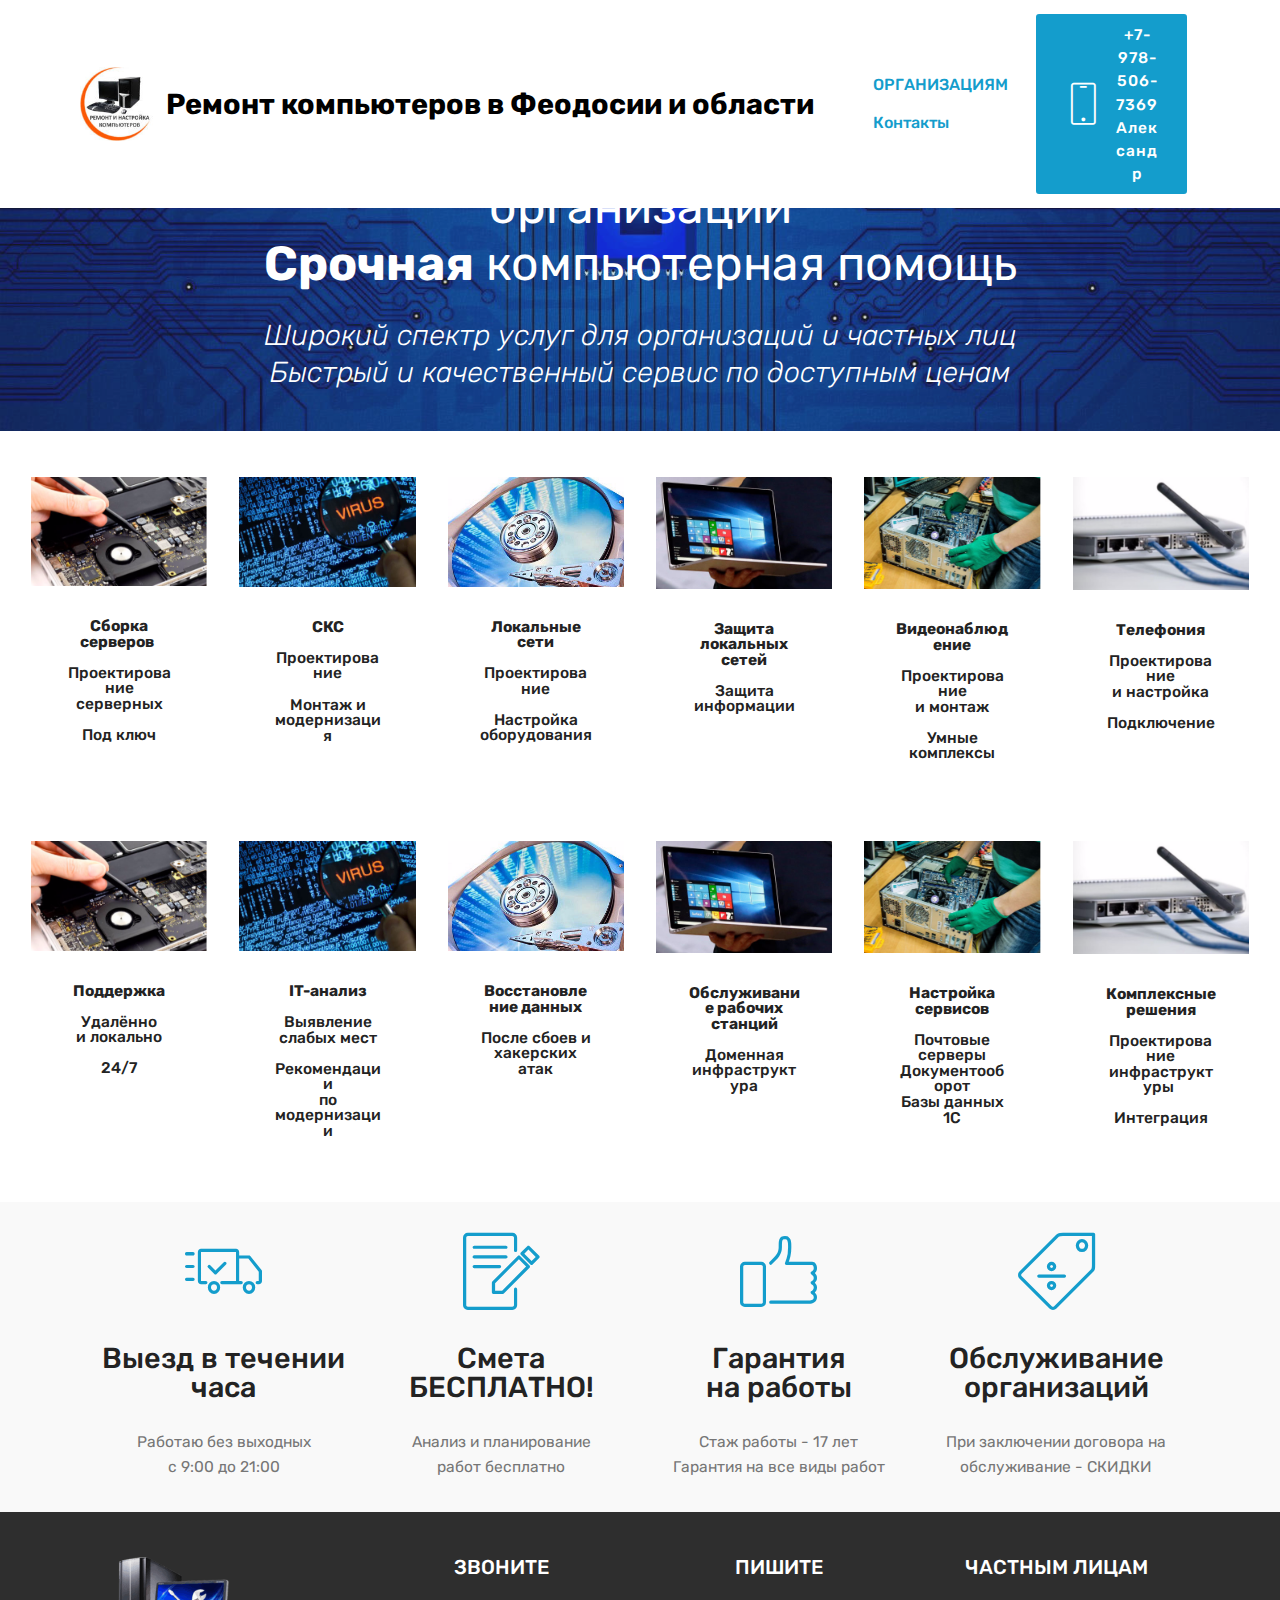
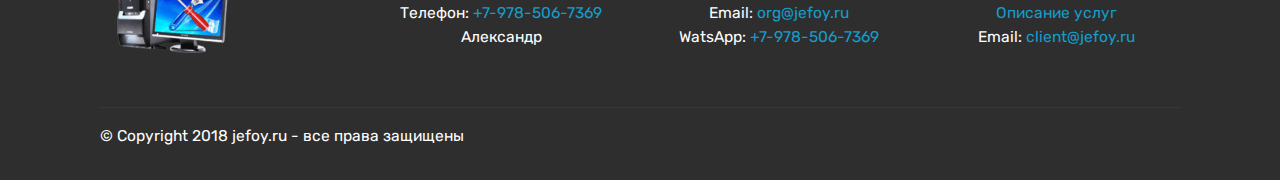
==== commit 01a724c5: "1" ====
--- a/org.html
+++ b/org.html
@@ -65,7 +65,7 @@
     </nav>
 </section>
 
-<section class="engine"><a href="https://mobirise.info/w">html5 templates</a></section><section class="header1 cid-rboauei89h" id="header1-q">
+<section class="engine"><a href="https://mobirise.info/u">bootstrap html templates</a></section><section class="header1 cid-rboauei89h" id="header1-q">
 
     
 
@@ -110,7 +110,7 @@
                         <img src="assets/images/udalenie-virusov-438x274.jpg" alt="Mobirise" title="">
                     </div>
                     <div class="card-box">
-                        <h4 class="card-title pb-3 mbr-fonts-style display-7"><strong>СКС</strong><br><br>Проектирование<br><br>Монтаж и обслуживание<br></h4>
+                        <h4 class="card-title pb-3 mbr-fonts-style display-7"><strong>СКС</strong><br><br>Проектирование<br><br>Монтаж и модернизация<br></h4>
                         
                     </div>
                 </div>
@@ -123,7 +123,7 @@
                     </div>
                     <div class="card-box">
                         <h4 class="card-title pb-3 mbr-fonts-style display-7"><strong>
-                            Локальные сети</strong><br><br>Подбор и настройка оборудования<br></h4>
+                            Локальные сети</strong><br><br>Проектирование<br><br>Настройка оборудования<br></h4>
                         
                     </div>
                 </div>
@@ -135,7 +135,7 @@
                         <img src="assets/images/mobile-high-1q9-1-438x292.jpg" alt="Mobirise" title="">
                     </div>
                     <div class="card-box">
-                        <h4 class="card-title pb-3 mbr-fonts-style display-7"><strong>Защита локальных сетей</strong><br><br>От вирусов и хакерских атак<br></h4>
+                        <h4 class="card-title pb-3 mbr-fonts-style display-7"><strong>Защита локальных сетей</strong><br><br>Защита информации</h4>
                         
                     </div>
                 </div>
@@ -146,7 +146,7 @@
                         <img src="assets/images/66306094-w640-h640-cid226991-pid1381880-fda3c291-8-438x330.jpg" alt="Mobirise" title="">
                     </div>
                     <div class="card-box">
-                        <h4 class="card-title pb-3 mbr-fonts-style display-7"><strong>Видеонаблюдение</strong><br><br>Проектирование<br> и монтаж<br></h4>
+                        <h4 class="card-title pb-3 mbr-fonts-style display-7"><strong>Видеонаблюдение</strong><br><br>Проектирование<br> и монтаж<br><br>Умные комплексы</h4>
                         
                     </div>
                 </div>
@@ -158,7 +158,7 @@
                     </div>
                     <div class="card-box">
                         <h4 class="card-title pb-3 mbr-fonts-style display-7"><strong>
-                            Телефония</strong><br><br><br></h4>
+                            Телефония</strong><br><br>Проектирование<br> и настройка<br><br>Подключение</h4>
                         
                     </div>
                 </div>
@@ -180,8 +180,7 @@
                         <img src="assets/images/remont-noutbuka-1-438x314.jpg" alt="Mobirise" title="">
                     </div>
                     <div class="card-box">
-                        <h4 class="card-title pb-3 mbr-fonts-style display-7">
-                            Ремонт компьютеров<br>и ноутбуков</h4>
+                        <h4 class="card-title pb-3 mbr-fonts-style display-7"><strong>Поддержка</strong><br><br>Удалённо <br>и локально<br><br>24/7</h4>
                         
                     </div>
                 </div>
@@ -193,7 +192,7 @@
                         <img src="assets/images/udalenie-virusov-438x274.jpg" alt="Mobirise" title="">
                     </div>
                     <div class="card-box">
-                        <h4 class="card-title pb-3 mbr-fonts-style display-7">Удаление вирусов</h4>
+                        <h4 class="card-title pb-3 mbr-fonts-style display-7"><strong>IT-анализ</strong><br><br>Выявление <br>слабых мест<br><br>Рекомендации <br>по модернизации</h4>
                         
                     </div>
                 </div>
@@ -205,8 +204,8 @@
                         <img src="assets/images/vosstanovlenie-dannyh-posle-formatirovaniya-1-336x224.jpg" alt="Mobirise" title="">
                     </div>
                     <div class="card-box">
-                        <h4 class="card-title pb-3 mbr-fonts-style display-7">
-                            Восстановление данных</h4>
+                        <h4 class="card-title pb-3 mbr-fonts-style display-7"><strong>
+                            Восстановление данных</strong><br><br>После сбоев и хакерских атак</h4>
                         
                     </div>
                 </div>
@@ -218,8 +217,7 @@
                         <img src="assets/images/mobile-high-1q9-1-438x292.jpg" alt="Mobirise" title="">
                     </div>
                     <div class="card-box">
-                        <h4 class="card-title pb-3 mbr-fonts-style display-7">
-                            Установка и настройка Windows</h4>
+                        <h4 class="card-title pb-3 mbr-fonts-style display-7"><strong>Обслуживание рабочих станций</strong><br><br>Доменная инфраструктура<br><br><br></h4>
                         
                     </div>
                 </div>
@@ -230,7 +228,7 @@
                         <img src="assets/images/66306094-w640-h640-cid226991-pid1381880-fda3c291-8-438x330.jpg" alt="Mobirise" title="">
                     </div>
                     <div class="card-box">
-                        <h4 class="card-title pb-3 mbr-fonts-style display-7">Сборка компьютеров<br> на заказ</h4>
+                        <h4 class="card-title pb-3 mbr-fonts-style display-7"><strong>Настройка сервисов</strong><br><br>Почтовые серверы<br>Документооборот<br>Базы данных<br>1С</h4>
                         
                     </div>
                 </div>
@@ -241,8 +239,7 @@
                         <img src="assets/images/home-wifi-router-2-438x298.jpg" alt="Mobirise" title="">
                     </div>
                     <div class="card-box">
-                        <h4 class="card-title pb-3 mbr-fonts-style display-7">
-                            Настройка интернета</h4>
+                        <h4 class="card-title pb-3 mbr-fonts-style display-7"><strong>Комплексные решения</strong><br><br>Проектирование инфраструктуры&nbsp;<br><br>Интеграция</h4>
                         
                     </div>
                 </div>
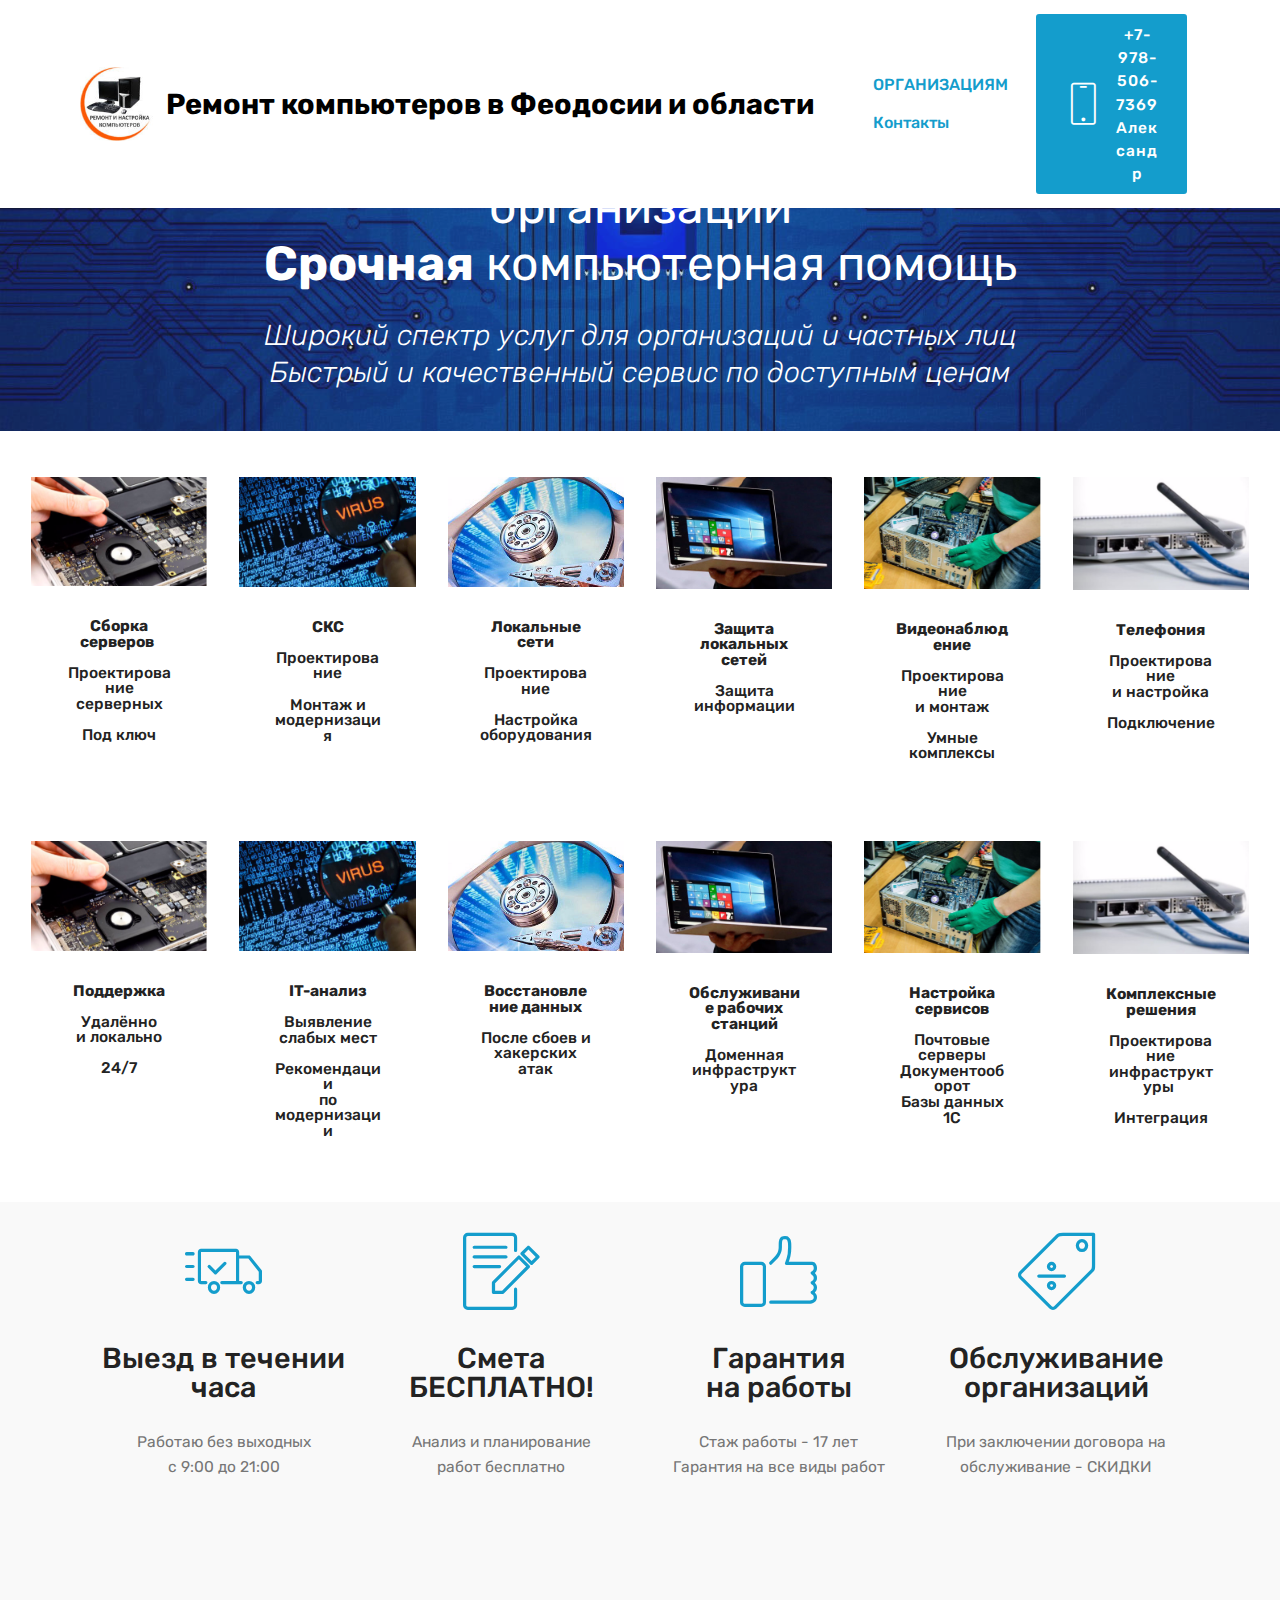
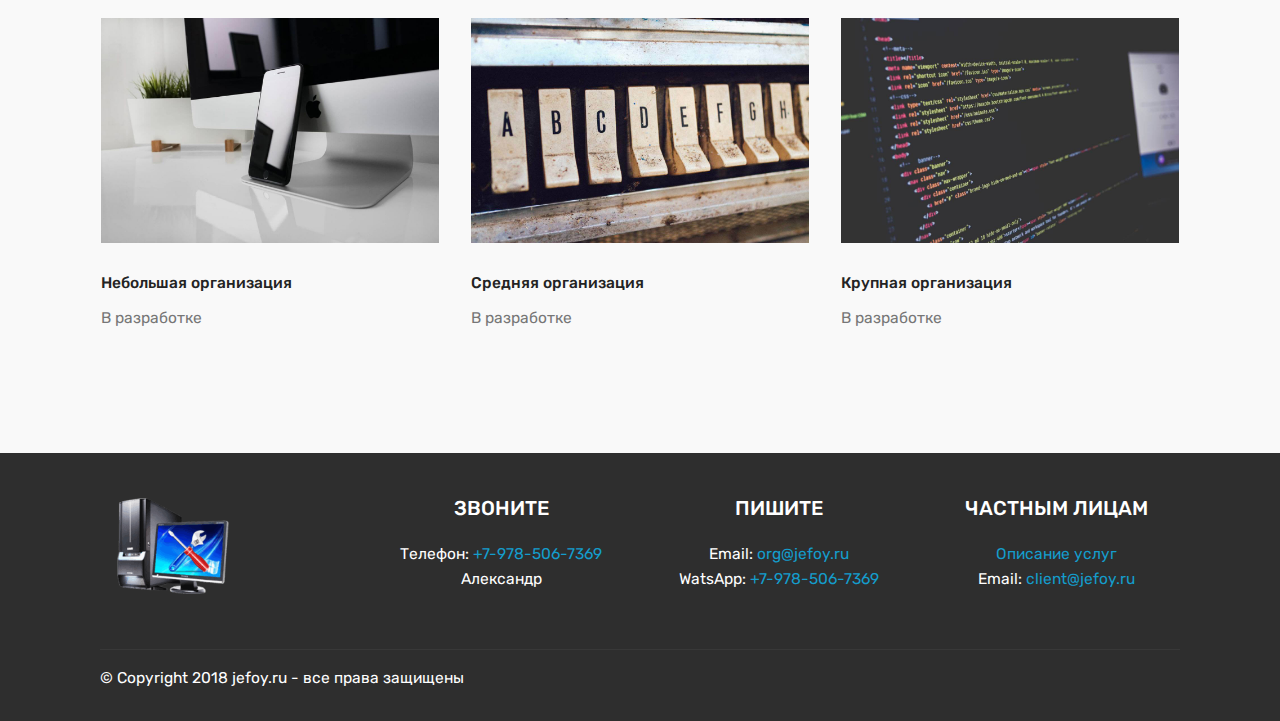
==== commit bf7c04aa: "1" ====
--- a/org.html
+++ b/org.html
@@ -65,7 +65,7 @@
     </nav>
 </section>
 
-<section class="engine"><a href="https://mobirise.info/u">bootstrap html templates</a></section><section class="header1 cid-rboauei89h" id="header1-q">
+<section class="engine"><a href="https://mobirise.info/b">how to create your own website for free</a></section><section class="header1 cid-rboauei89h" id="header1-q">
 
     
 
@@ -301,6 +301,58 @@
 
     </div>
 
+</section>
+
+<section class="features2 cid-rbolZ53sDe" id="features2-r">
+
+    
+
+    
+    
+    <div class="container">
+        <div class="media-container-row">
+            <div class="card p-3 col-12 col-md-6 col-lg-4">
+                <div class="card-wrapper">
+                    <div class="card-img">
+                        <img src="assets/images/01.jpg" alt="Mobirise">
+                    </div>
+                    <div class="card-box">
+                        <h4 class="card-title pb-3 mbr-fonts-style display-7">
+                            Небольшая организация</h4>
+                        <p class="mbr-text mbr-fonts-style display-7">В разработке</p>
+                    </div>
+                </div>
+            </div>
+
+            <div class="card p-3 col-12 col-md-6 col-lg-4">
+                <div class="card-wrapper">
+                    <div class="card-img">
+                        <img src="assets/images/02.jpg" alt="Mobirise">
+                    </div>
+                    <div class="card-box ">
+                        <h4 class="card-title pb-3 mbr-fonts-style display-7">
+                            Средняя организация</h4>
+                        <p class="mbr-text mbr-fonts-style display-7">В разработке</p>
+                    </div>
+                </div>
+            </div>
+
+            <div class="card p-3 col-12 col-md-6 col-lg-4">
+                <div class="card-wrapper">
+                    <div class="card-img">
+                        <img src="assets/images/03.jpg" alt="Mobirise">
+                    </div>
+                    <div class="card-box">
+                        <h4 class="card-title pb-3 mbr-fonts-style display-7">
+                            Крупная организация</h4>
+                        <p class="mbr-text mbr-fonts-style display-7">В разработке</p>
+                    </div>
+                </div>
+            </div>
+
+            
+        </div>
+    </div>
 </section>
 
 <section class="cid-rbo79PfYxa" id="footer1-n">
--- a/assets/mobirise/css/mbr-additional.css
+++ b/assets/mobirise/css/mbr-additional.css
@@ -2354,6 +2354,26 @@
   font-size: 96px;
   color: #149dcc;
 }
+.cid-rbolZ53sDe {
+  padding-top: 90px;
+  padding-bottom: 90px;
+  background-color: #f9f9f9;
+}
+.cid-rbolZ53sDe h4 {
+  font-weight: 500;
+  margin-bottom: 0;
+  text-align: left;
+}
+.cid-rbolZ53sDe p {
+  color: #767676;
+  text-align: left;
+}
+.cid-rbolZ53sDe .card-box {
+  padding-top: 2rem;
+}
+.cid-rbolZ53sDe .card-wrapper {
+  height: 100%;
+}
 .cid-rbo79PfYxa {
   padding-top: 45px;
   padding-bottom: 15px;
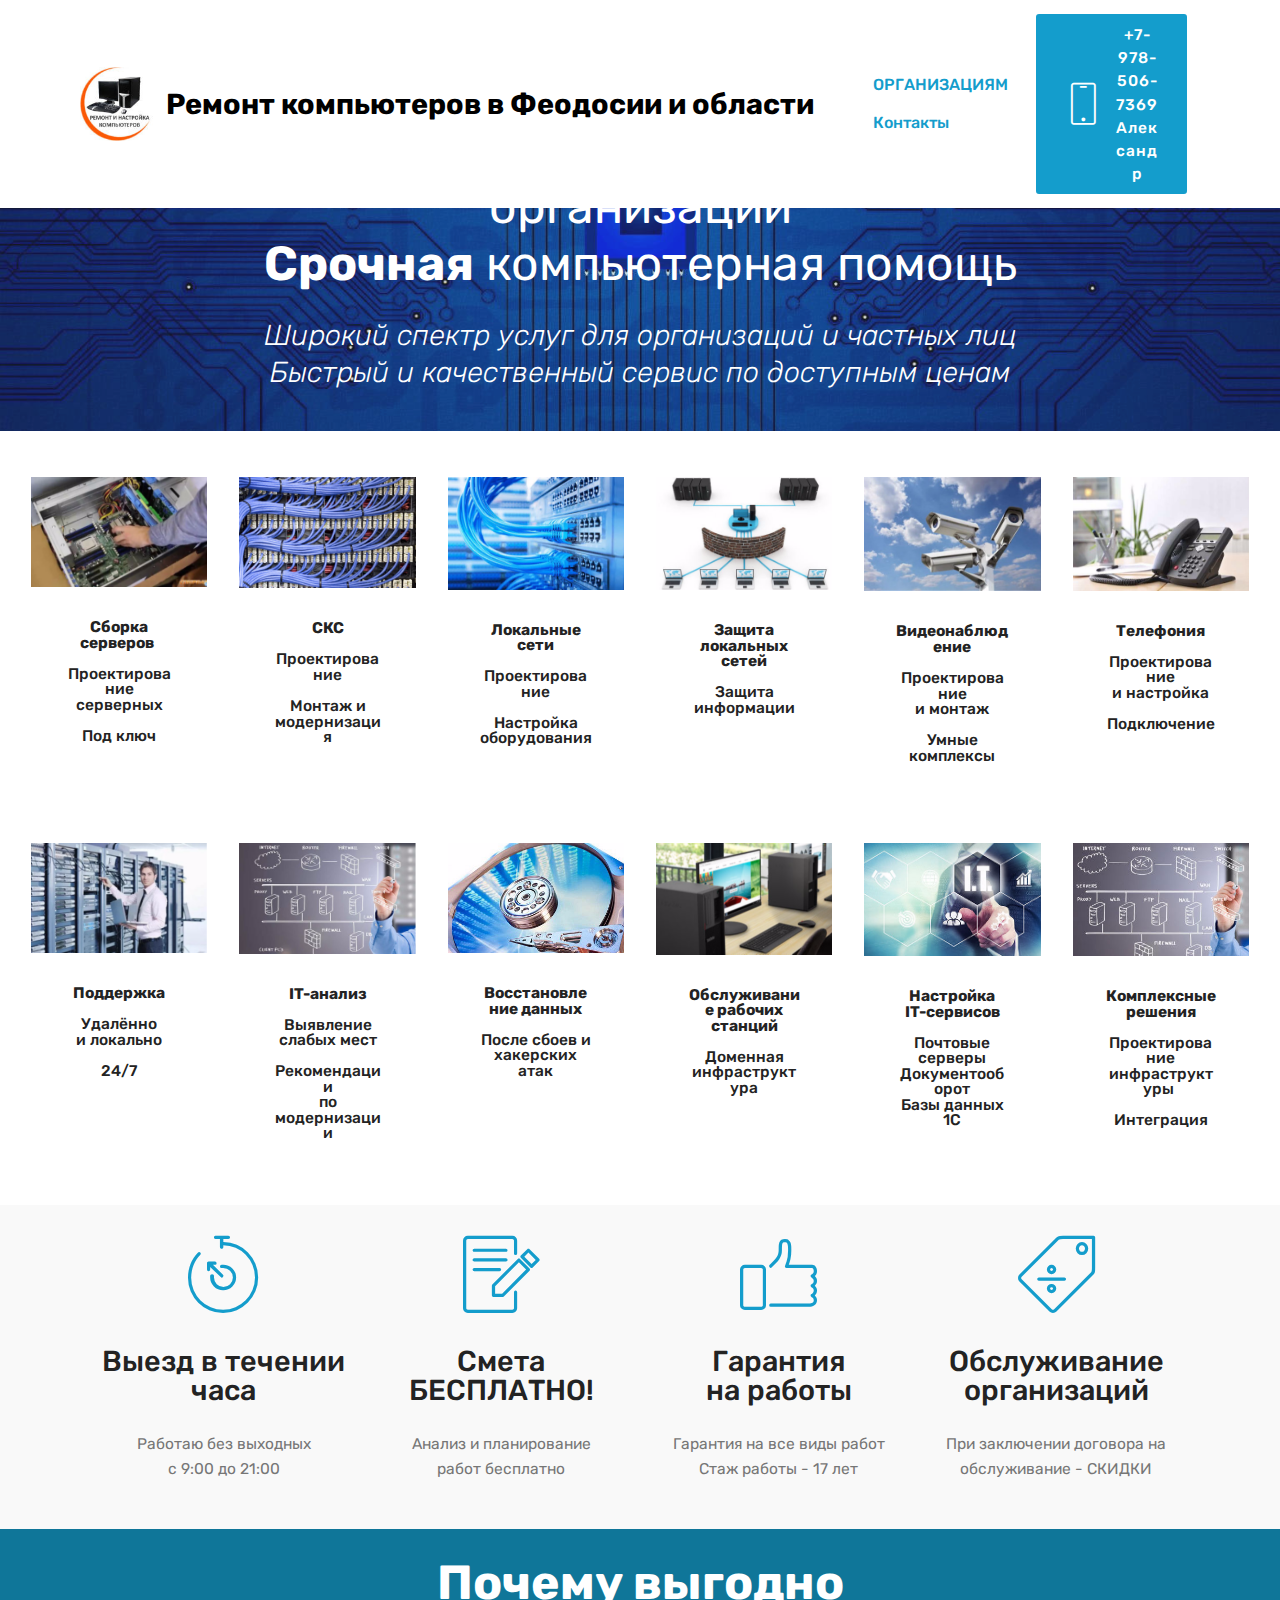
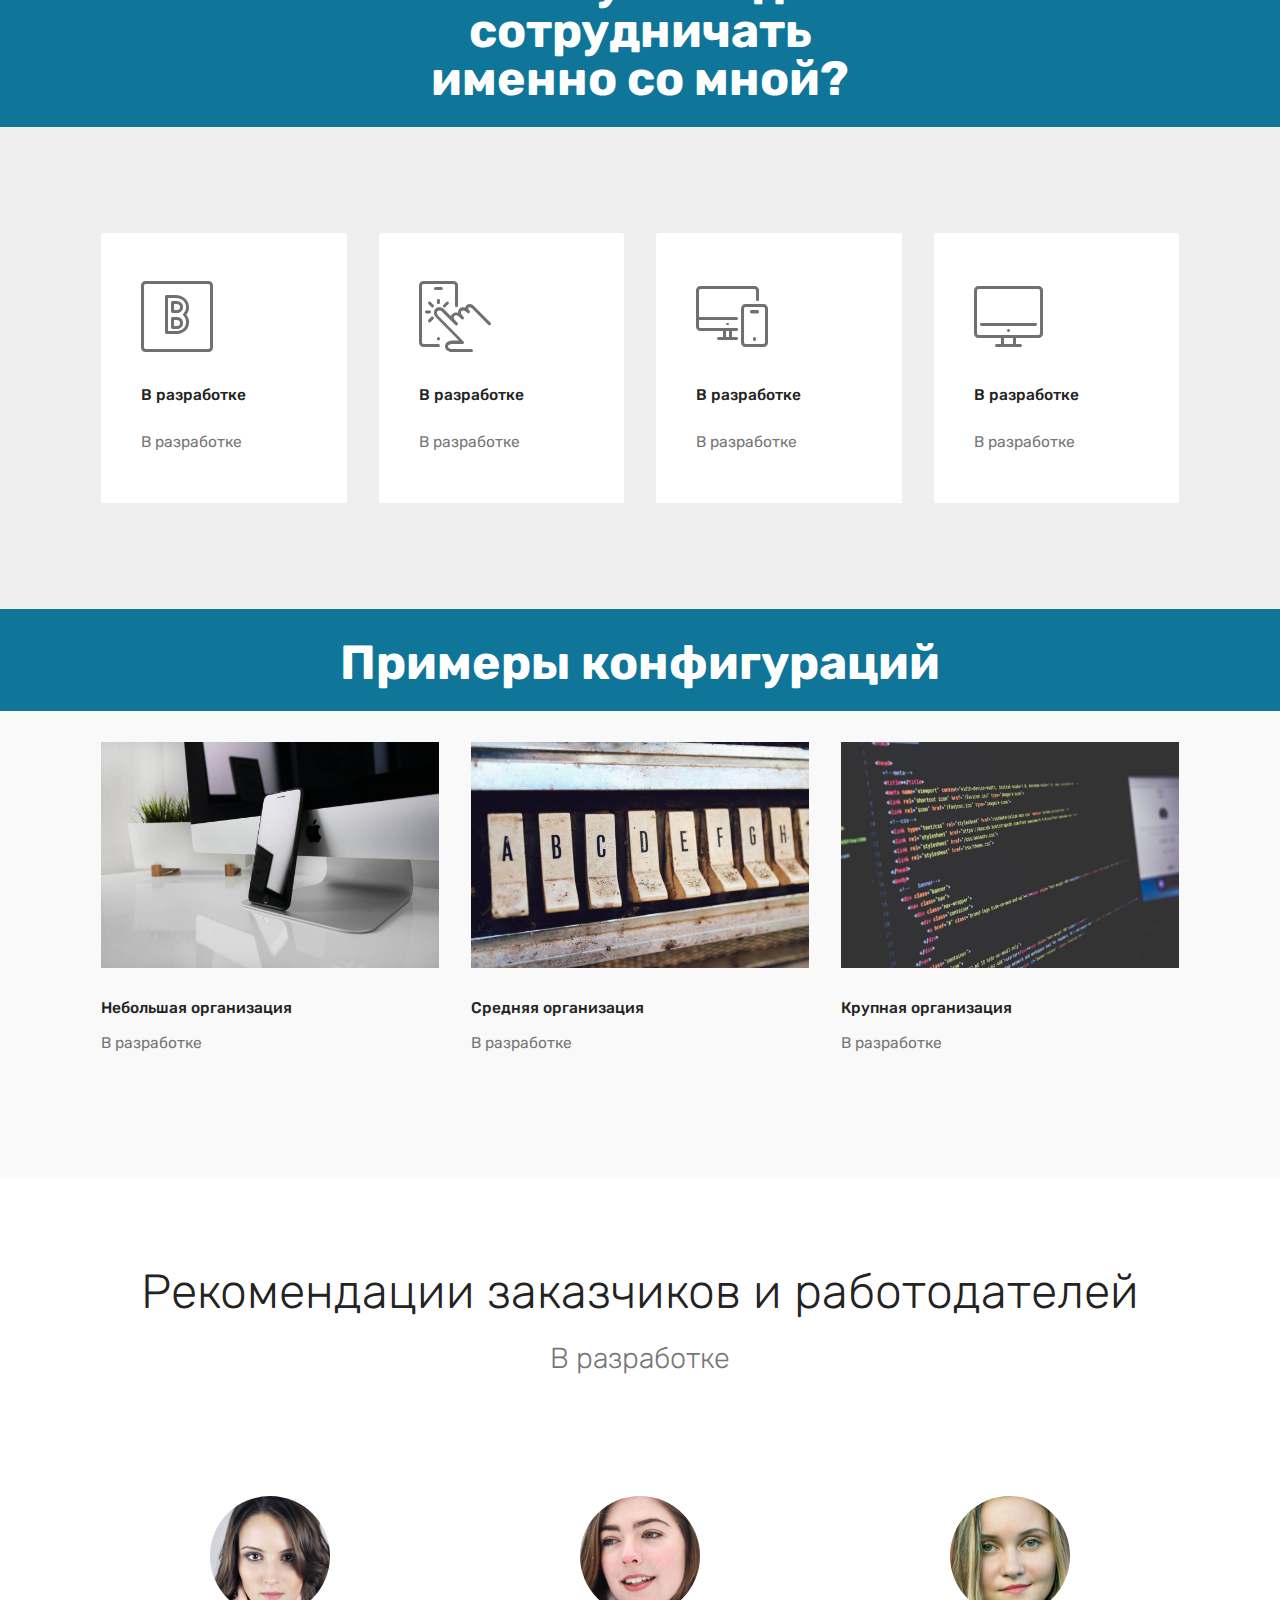
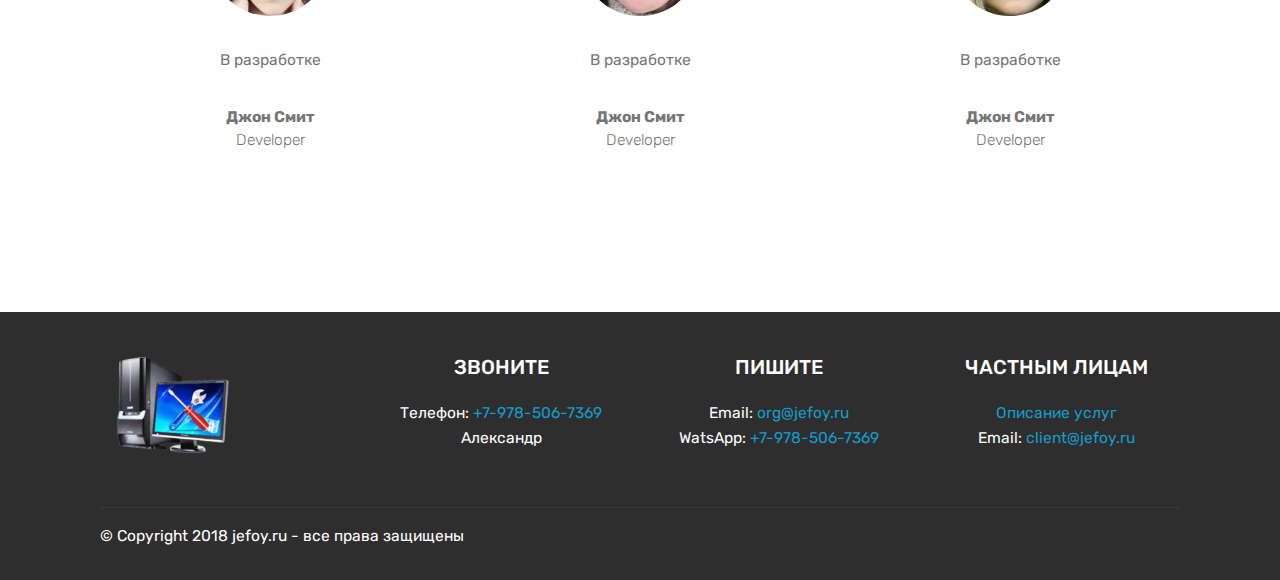
==== commit cadcf771: "1" ====
--- a/org.html
+++ b/org.html
@@ -65,7 +65,7 @@
     </nav>
 </section>
 
-<section class="engine"><a href="https://mobirise.info/b">how to create your own website for free</a></section><section class="header1 cid-rboauei89h" id="header1-q">
+<section class="engine"><a href="https://mobirise.info/l">free site templates</a></section><section class="header1 cid-rboauei89h" id="header1-q">
 
     
 
@@ -95,7 +95,7 @@
             <div class="card p-3 col-12 col-md-6 col-lg-2">
                 <div class="card-wrapper">
                     <div class="card-img">
-                        <img src="assets/images/remont-noutbuka-1-438x314.jpg" alt="Mobirise" title="">
+                        <img src="assets/images/maxresdefault-3-432x243.jpg" alt="Mobirise" title="">
                     </div>
                     <div class="card-box">
                         <h4 class="card-title pb-3 mbr-fonts-style display-7"><strong>Сборка серверов</strong>&nbsp;<br><br>Проектирование<br>серверных<br><br>Под ключ</h4>
@@ -107,7 +107,7 @@
             <div class="card p-3 col-12 col-md-6 col-lg-2">
                 <div class="card-wrapper">
                     <div class="card-img">
-                        <img src="assets/images/udalenie-virusov-438x274.jpg" alt="Mobirise" title="">
+                        <img src="assets/images/2-1-432x283.jpg" alt="Mobirise" title="">
                     </div>
                     <div class="card-box">
                         <h4 class="card-title pb-3 mbr-fonts-style display-7"><strong>СКС</strong><br><br>Проектирование<br><br>Монтаж и модернизация<br></h4>
@@ -119,7 +119,7 @@
             <div class="card p-3 col-12 col-md-6 col-lg-2">
                 <div class="card-wrapper">
                     <div class="card-img">
-                        <img src="assets/images/vosstanovlenie-dannyh-posle-formatirovaniya-1-336x224.jpg" alt="Mobirise" title="">
+                        <img src="assets/images/small-2-432x288.jpg" alt="Mobirise" title="">
                     </div>
                     <div class="card-box">
                         <h4 class="card-title pb-3 mbr-fonts-style display-7"><strong>
@@ -132,7 +132,7 @@
             <div class="card p-3 col-12 col-md-6 col-lg-2">
                 <div class="card-wrapper">
                     <div class="card-img">
-                        <img src="assets/images/mobile-high-1q9-1-438x292.jpg" alt="Mobirise" title="">
+                        <img src="assets/images/firewall-3-400x300.jpg" alt="Mobirise" title="">
                     </div>
                     <div class="card-box">
                         <h4 class="card-title pb-3 mbr-fonts-style display-7"><strong>Защита локальных сетей</strong><br><br>Защита информации</h4>
@@ -143,7 +143,7 @@
             <div class="card p-3 col-12 col-md-6 col-lg-2">
                 <div class="card-wrapper">
                     <div class="card-img">
-                        <img src="assets/images/66306094-w640-h640-cid226991-pid1381880-fda3c291-8-438x330.jpg" alt="Mobirise" title="">
+                        <img src="assets/images/e0f417d8-b440-442c-89c3-23a15ceba9ba-2-432x267.jpg" alt="Mobirise" title="">
                     </div>
                     <div class="card-box">
                         <h4 class="card-title pb-3 mbr-fonts-style display-7"><strong>Видеонаблюдение</strong><br><br>Проектирование<br> и монтаж<br><br>Умные комплексы</h4>
@@ -154,7 +154,7 @@
             <div class="card p-3 col-12 col-md-6 col-lg-2">
                 <div class="card-wrapper">
                     <div class="card-img">
-                        <img src="assets/images/home-wifi-router-2-438x298.jpg" alt="Mobirise" title="">
+                        <img src="assets/images/istock-000008083082large-1-432x293.jpg" alt="Mobirise" title="">
                     </div>
                     <div class="card-box">
                         <h4 class="card-title pb-3 mbr-fonts-style display-7"><strong>
@@ -177,7 +177,7 @@
             <div class="card p-3 col-12 col-md-6 col-lg-2">
                 <div class="card-wrapper">
                     <div class="card-img">
-                        <img src="assets/images/remont-noutbuka-1-438x314.jpg" alt="Mobirise" title="">
+                        <img src="assets/images/servers1-2-407x271.jpg" alt="Mobirise" title="">
                     </div>
                     <div class="card-box">
                         <h4 class="card-title pb-3 mbr-fonts-style display-7"><strong>Поддержка</strong><br><br>Удалённо <br>и локально<br><br>24/7</h4>
@@ -189,7 +189,7 @@
             <div class="card p-3 col-12 col-md-6 col-lg-2">
                 <div class="card-wrapper">
                     <div class="card-img">
-                        <img src="assets/images/udalenie-virusov-438x274.jpg" alt="Mobirise" title="">
+                        <img src="assets/images/it-infrastruktura-2-432x386.jpg" alt="Mobirise" title="">
                     </div>
                     <div class="card-box">
                         <h4 class="card-title pb-3 mbr-fonts-style display-7"><strong>IT-анализ</strong><br><br>Выявление <br>слабых мест<br><br>Рекомендации <br>по модернизации</h4>
@@ -214,7 +214,7 @@
             <div class="card p-3 col-12 col-md-6 col-lg-2">
                 <div class="card-wrapper">
                     <div class="card-img">
-                        <img src="assets/images/mobile-high-1q9-1-438x292.jpg" alt="Mobirise" title="">
+                        <img src="assets/images/670px-thinkstationp330-tower-6-432x211.jpg" alt="Mobirise" title="">
                     </div>
                     <div class="card-box">
                         <h4 class="card-title pb-3 mbr-fonts-style display-7"><strong>Обслуживание рабочих станций</strong><br><br>Доменная инфраструктура<br><br><br></h4>
@@ -225,18 +225,18 @@
             <div class="card p-3 col-12 col-md-6 col-lg-2">
                 <div class="card-wrapper">
                     <div class="card-img">
-                        <img src="assets/images/66306094-w640-h640-cid226991-pid1381880-fda3c291-8-438x330.jpg" alt="Mobirise" title="">
-                    </div>
-                    <div class="card-box">
-                        <h4 class="card-title pb-3 mbr-fonts-style display-7"><strong>Настройка сервисов</strong><br><br>Почтовые серверы<br>Документооборот<br>Базы данных<br>1С</h4>
-                        
-                    </div>
-                </div>
-            </div>
-            <div class="card p-3 col-12 col-md-6 col-lg-2">
-                <div class="card-wrapper">
-                    <div class="card-img">
-                        <img src="assets/images/home-wifi-router-2-438x298.jpg" alt="Mobirise" title="">
+                        <img src="assets/images/it-image-1-380x250.jpg" alt="Mobirise" title="">
+                    </div>
+                    <div class="card-box">
+                        <h4 class="card-title pb-3 mbr-fonts-style display-7"><strong>Настройка </strong><br><strong>IT-сервисов</strong><br><br>Почтовые серверы<br>Документооборот<br>Базы данных<br>1С</h4>
+                        
+                    </div>
+                </div>
+            </div>
+            <div class="card p-3 col-12 col-md-6 col-lg-2">
+                <div class="card-wrapper">
+                    <div class="card-img">
+                        <img src="assets/images/it-cons-1-432x200.jpg" alt="Mobirise" title="">
                     </div>
                     <div class="card-box">
                         <h4 class="card-title pb-3 mbr-fonts-style display-7"><strong>Комплексные решения</strong><br><br>Проектирование инфраструктуры&nbsp;<br><br>Интеграция</h4>
@@ -258,7 +258,7 @@
 
             <div class="card p-3 col-12 col-md-6 col-lg-3">
                 <div class="card-img pb-3">
-                    <span class="mbr-iconfont mbri-delivery" style="font-size: 77px;"></span>
+                    <span class="mbr-iconfont mbri-timer" style="font-size: 77px;"></span>
                 </div>
                 <div class="card-box">
                     <h4 class="card-title py-3 mbr-fonts-style display-5">Выезд в течении часа</h4>
@@ -283,7 +283,7 @@
                 <div class="card-box">
                     <h4 class="card-title py-3 mbr-fonts-style display-5">
                         Гарантия<br>на работы</h4>
-                    <p class="mbr-text mbr-fonts-style display-7">Стаж работы - 17 лет<br>Гарантия на все виды работ</p>
+                    <p class="mbr-text mbr-fonts-style display-7">Гарантия на все виды работ<br>Стаж работы - 17 лет<br></p>
                 </div>
             </div>
 
@@ -301,6 +301,107 @@
 
     </div>
 
+</section>
+
+<section class="mbr-section content5 cid-rbrKrEMSgW" id="content5-v">
+
+    
+
+    
+
+    <div class="container">
+        <div class="media-container-row">
+            <div class="title col-12 col-md-8">
+                <h2 class="align-center mbr-bold mbr-white pb-3 mbr-fonts-style display-2">
+                    Почему выгодно сотрудничать<br> именно со мной?</h2>
+                
+                
+                
+            </div>
+        </div>
+    </div>
+</section>
+
+<section class="features6 cid-rbrK5ysZDK" id="features6-u">
+    
+    
+
+    
+    <div class="container">
+        <div class="media-container-row">
+
+            <div class="card p-3 col-12 col-md-6 col-lg-3">
+                <div class="card-img pb-3">
+                    <span class="mbri-bootstrap mbr-iconfont"></span>
+                </div>
+                <div class="card-box">
+                    <h4 class="card-title py-3 mbr-fonts-style display-7">
+                        В разработке</h4>
+                    <p class="mbr-text mbr-fonts-style display-7">
+                       В разработке
+                    </p>
+                </div>
+            </div>
+
+            <div class="card p-3 col-12 col-md-6 col-lg-3">
+                <div class="card-img pb-3">
+                    <span class="mbri-touch mbr-iconfont"></span>
+                </div>
+                <div class="card-box">
+                    <h4 class="card-title py-3 mbr-fonts-style display-7">В разработке</h4>
+                    <p class="mbr-text mbr-fonts-style display-7">
+                       В разработке
+                    </p>
+                </div>
+            </div>
+
+            <div class="card p-3 col-12 col-md-6 col-lg-3">
+                <div class="card-img pb-3">
+                    <span class="mbri-responsive mbr-iconfont"></span>
+                </div>
+                <div class="card-box">
+                    <h4 class="card-title py-3 mbr-fonts-style display-7">В разработке</h4>
+                    <p class="mbr-text mbr-fonts-style display-7">
+                       В разработке
+                    </p>
+                </div>
+            </div>
+
+            <div class="card p-3 col-12 col-md-6 col-lg-3">
+                <div class="card-img pb-3">
+                    <span class="mbri-desktop mbr-iconfont"></span>
+                </div>
+                <div class="card-box">
+                    <h4 class="card-title py-3 mbr-fonts-style display-7">В разработке</h4>
+                    <p class="mbr-text mbr-fonts-style display-7">
+                       В разработке
+                    </p>
+                </div>
+            </div>
+
+        </div>
+
+    </div>
+
+</section>
+
+<section class="mbr-section content5 cid-rbrIHocNSE" id="content5-s">
+
+    
+
+    
+
+    <div class="container">
+        <div class="media-container-row">
+            <div class="title col-12 col-md-8">
+                <h2 class="align-center mbr-bold mbr-white pb-3 mbr-fonts-style display-2">
+                    Примеры конфигураций</h2>
+                
+                
+                
+            </div>
+        </div>
+    </div>
 </section>
 
 <section class="features2 cid-rbolZ53sDe" id="features2-r">
@@ -353,6 +454,93 @@
             
         </div>
     </div>
+</section>
+
+<section class="testimonials1 cid-rbrJYXPkZ9" id="testimonials1-t">
+
+    
+
+    
+    <div class="container">
+        <div class="media-container-row">
+            <div class="title col-12 align-center">
+                <h2 class="pb-3 mbr-fonts-style display-2">Рекомендации заказчиков и работодателей</h2>
+                <h3 class="mbr-section-subtitle mbr-light pb-3 mbr-fonts-style display-5">
+                    В разработке</h3>
+            </div>
+        </div>
+    </div>
+
+    <div class="container pt-3 mt-2">
+        <div class="media-container-row">
+            <div class="mbr-testimonial p-3 align-center col-12 col-md-6 col-lg-4">
+                <div class="panel-item p-3">
+                    <div class="card-block">
+                        <div class="testimonial-photo">
+                            <img src="assets/images/face1.jpg">
+                        </div>
+                        <p class="mbr-text mbr-fonts-style display-7">В разработке</p>
+                    </div>
+                    <div class="card-footer">
+                        <div class="mbr-author-name mbr-bold mbr-fonts-style display-7">
+                             Джон Смит
+                        </div>
+                        <small class="mbr-author-desc mbr-italic mbr-light mbr-fonts-style display-7">
+                               Developer
+                        </small>
+                    </div>
+                </div>
+            </div>
+
+            <div class="mbr-testimonial p-3 align-center col-12 col-md-6 col-lg-4">
+                <div class="panel-item p-3">
+                    <div class="card-block">
+                        <div class="testimonial-photo">
+                            <img src="assets/images/face2.jpg">
+                        </div>
+                        <p class="mbr-text mbr-fonts-style display-7">
+                           В разработке
+                        </p>
+                    </div>
+                    <div class="card-footer">
+                        <div class="mbr-author-name mbr-bold mbr-fonts-style display-7">
+                             Джон Смит
+                        </div>
+                        <small class="mbr-author-desc mbr-italic mbr-light mbr-fonts-style display-7">
+                               Developer
+                        </small>
+                    </div>
+                </div>
+            </div>
+
+            <div class="mbr-testimonial p-3 align-center col-12 col-md-6 col-lg-4">
+                <div class="panel-item p-3">
+                    <div class="card-block">
+                        <div class="testimonial-photo">
+                            <img src="assets/images/face3.jpg">
+                        </div>
+                        <p class="mbr-text mbr-fonts-style display-7">
+                           В разработке
+                        </p>
+                    </div>
+                    <div class="card-footer">
+                        <div class="mbr-author-name mbr-bold mbr-fonts-style display-7">
+                             Джон Смит
+                        </div>
+                        <small class="mbr-author-desc mbr-italic mbr-light mbr-fonts-style display-7">
+                               Developer
+                        </small>
+                    </div>
+                </div>
+            </div>
+
+            
+
+            
+
+            
+        </div>
+    </div>   
 </section>
 
 <section class="cid-rbo79PfYxa" id="footer1-n">
--- a/assets/mobirise/css/mbr-additional.css
+++ b/assets/mobirise/css/mbr-additional.css
@@ -2338,7 +2338,7 @@
 }
 .cid-rbo79sSU68 {
   padding-top: 15px;
-  padding-bottom: 0px;
+  padding-bottom: 15px;
   background-color: #f9f9f9;
 }
 .cid-rbo79sSU68 .mbr-text {
@@ -2354,8 +2354,47 @@
   font-size: 96px;
   color: #149dcc;
 }
+.cid-rbrKrEMSgW {
+  padding-top: 30px;
+  padding-bottom: 0px;
+  background-color: #0f7699;
+}
+.cid-rbrK5ysZDK {
+  padding-top: 90px;
+  padding-bottom: 90px;
+  background-color: #efefef;
+}
+.cid-rbrK5ysZDK h4 {
+  text-align: left;
+  font-weight: 500;
+}
+.cid-rbrK5ysZDK p {
+  color: #767676;
+  text-align: left;
+  margin-bottom: 0;
+}
+.cid-rbrK5ysZDK .card-img {
+  text-align: left;
+  background-color: #ffffff;
+  border-bottom-right-radius: 0;
+  border-bottom-left-radius: 0;
+  padding: 3rem 2.5rem 0 2.5rem;
+}
+.cid-rbrK5ysZDK .card-img span {
+  font-size: 72px;
+  color: #707070;
+}
+.cid-rbrK5ysZDK .card-box {
+  padding: 0rem 2.5rem 3rem 2.5rem;
+  background-color: #ffffff;
+}
+.cid-rbrIHocNSE {
+  padding-top: 30px;
+  padding-bottom: 0px;
+  background-color: #0f7699;
+}
 .cid-rbolZ53sDe {
-  padding-top: 90px;
+  padding-top: 15px;
   padding-bottom: 90px;
   background-color: #f9f9f9;
 }
@@ -2373,6 +2412,64 @@
 }
 .cid-rbolZ53sDe .card-wrapper {
   height: 100%;
+}
+.cid-rbrJYXPkZ9 {
+  padding-top: 90px;
+  padding-bottom: 90px;
+  background-color: #ffffff;
+}
+.cid-rbrJYXPkZ9 .mbr-section-subtitle {
+  color: #767676;
+}
+.cid-rbrJYXPkZ9 .media-container-row {
+  -webkit-flex-wrap: wrap;
+  -ms-flex-wrap: wrap;
+  flex-wrap: wrap;
+}
+.cid-rbrJYXPkZ9 .mbr-text {
+  color: #767676;
+}
+.cid-rbrJYXPkZ9 .mbr-author-desc {
+  display: block;
+  color: #767676;
+}
+.cid-rbrJYXPkZ9 .mbr-author-name {
+  color: #767676;
+}
+.cid-rbrJYXPkZ9 .mbr-testimonial .panel-item {
+  background-color: #ffffff;
+}
+.cid-rbrJYXPkZ9 .mbr-testimonial .card-block {
+  -webkit-flex-grow: 0;
+  flex-grow: 0;
+  padding: 2.4rem 2.4rem 0 2.4rem;
+}
+.cid-rbrJYXPkZ9 .mbr-testimonial .card-block .testimonial-photo {
+  display: inline-block;
+  width: 120px;
+  height: 120px;
+  margin-bottom: 1.6rem;
+  overflow: hidden;
+  border-radius: 50%;
+}
+.cid-rbrJYXPkZ9 .mbr-testimonial .card-block .testimonial-photo img {
+  width: 100%;
+  min-width: 100%;
+  min-height: 100%;
+}
+.cid-rbrJYXPkZ9 .mbr-testimonial .card-footer {
+  padding-bottom: 2.4rem;
+  border-top: 0;
+  padding-top: 1rem;
+  word-wrap: break-word;
+  word-break: break-word;
+  background: none;
+}
+@media (max-width: 300px) {
+  .cid-rbrJYXPkZ9 .testimonial-photo {
+    width: 100% !important;
+    height: auto !important;
+  }
 }
 .cid-rbo79PfYxa {
   padding-top: 45px;
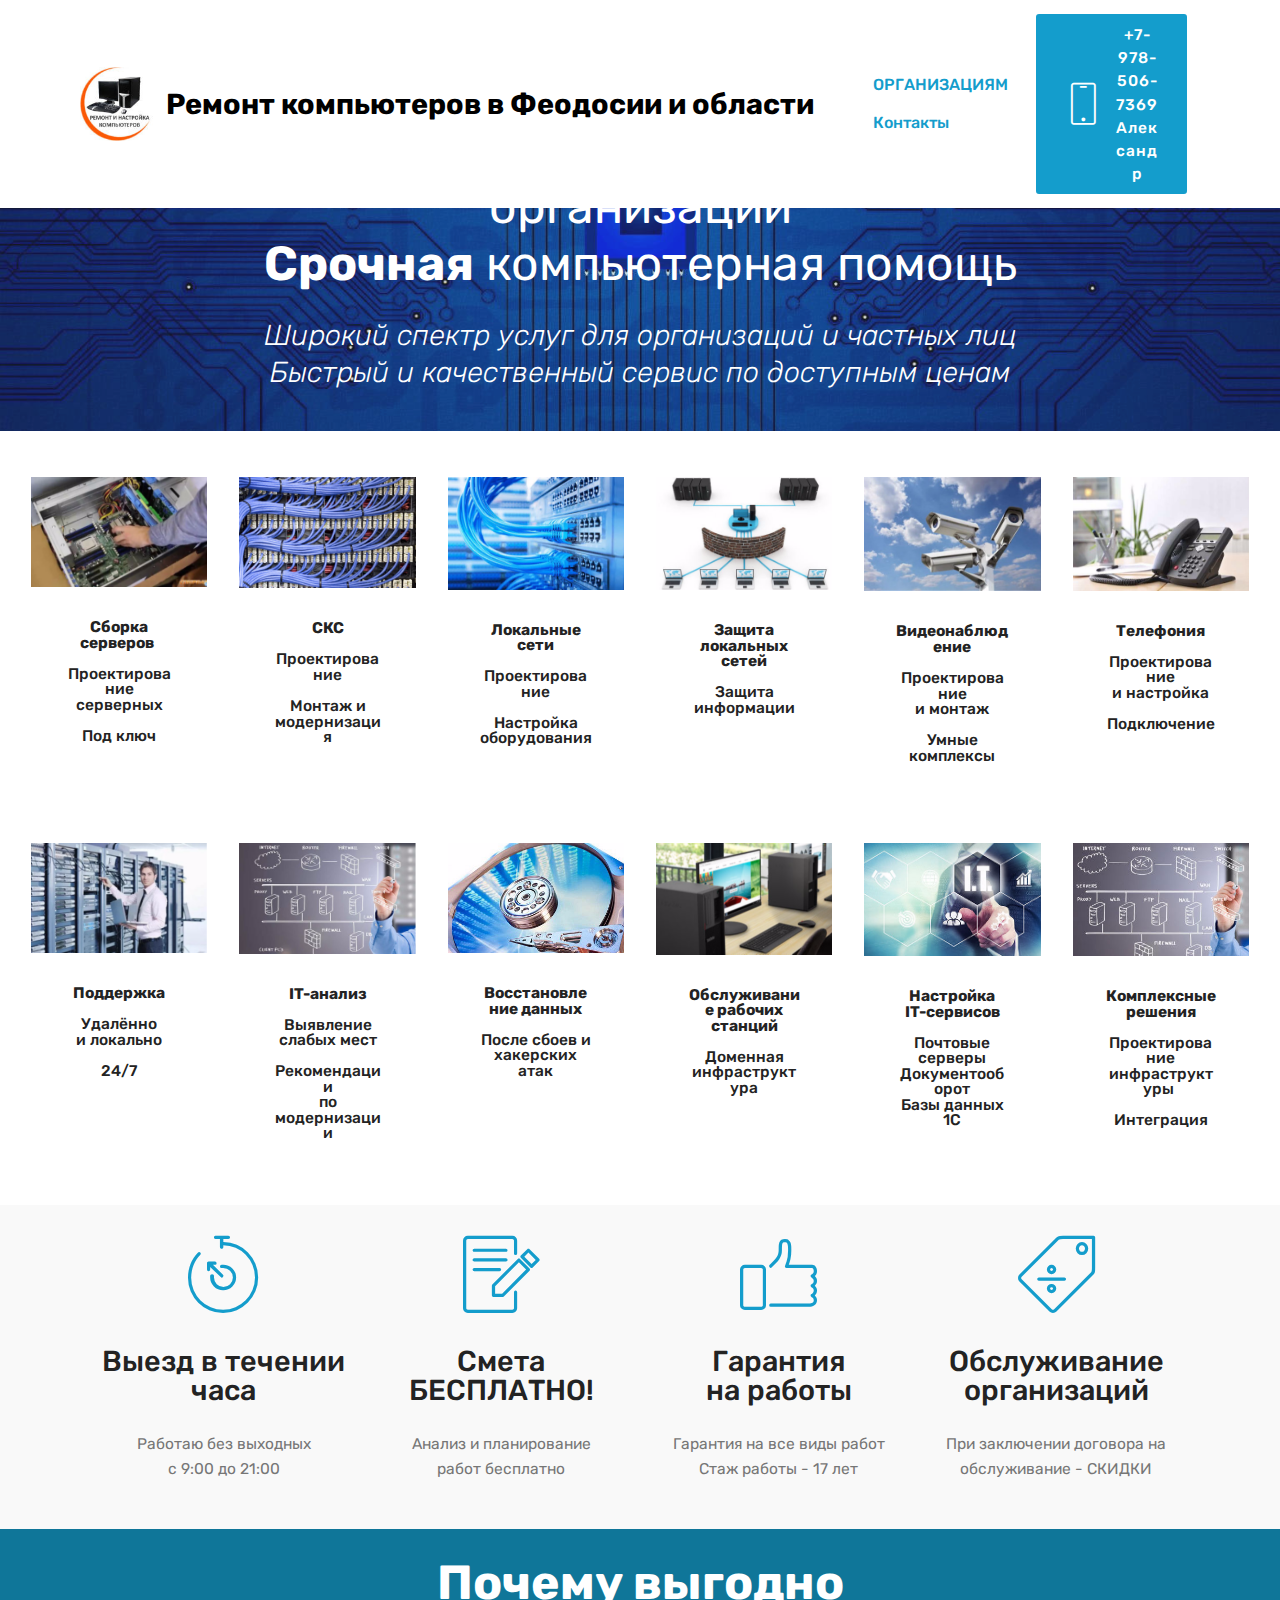
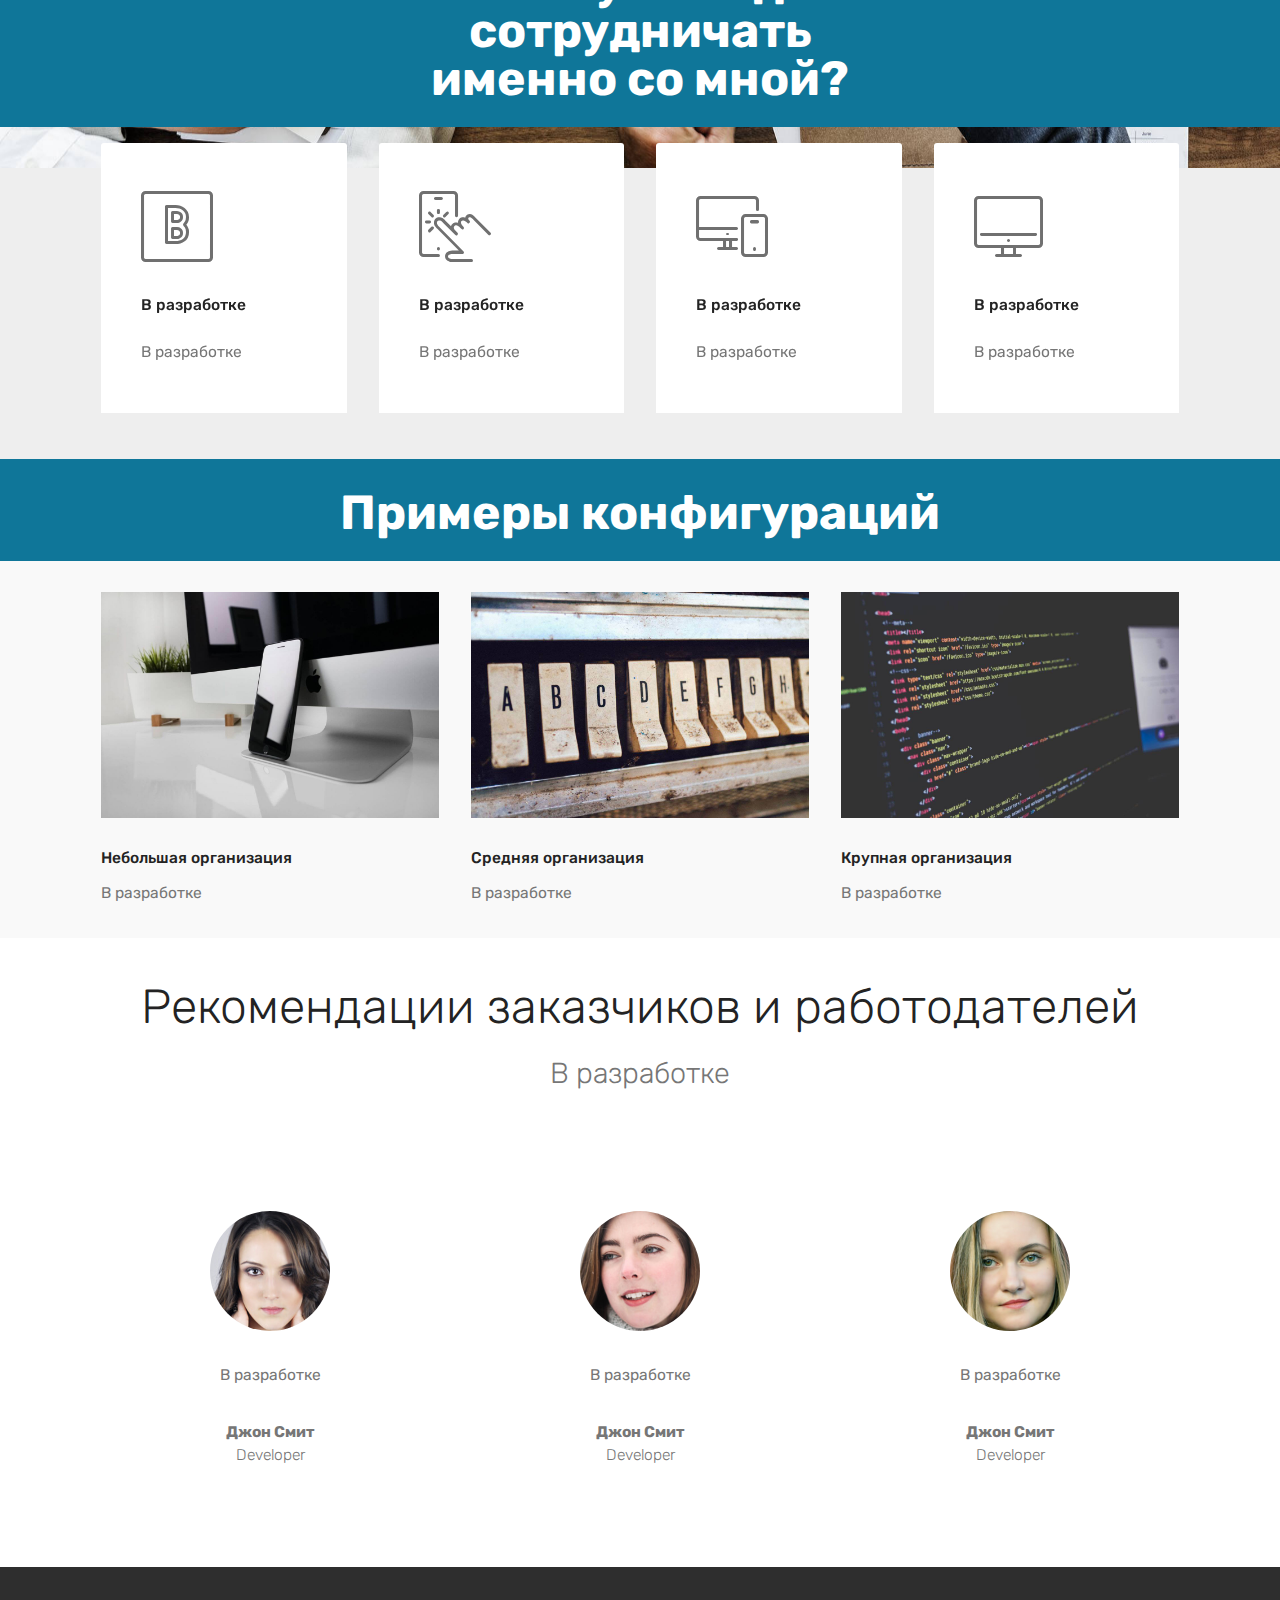
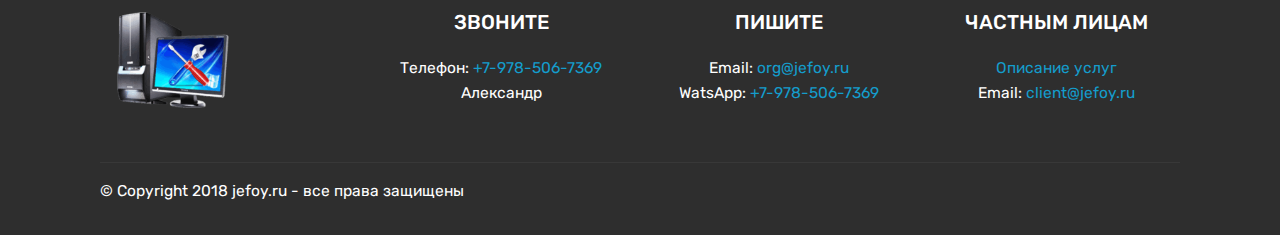
==== commit 1e03e10c: "1" ====
--- a/org.html
+++ b/org.html
@@ -22,8 +22,8 @@
   <link rel="stylesheet" href="assets/bootstrap/css/bootstrap.min.css">
   <link rel="stylesheet" href="assets/bootstrap/css/bootstrap-grid.min.css">
   <link rel="stylesheet" href="assets/bootstrap/css/bootstrap-reboot.min.css">
+  <link rel="stylesheet" href="assets/socicon/css/styles.css">
   <link rel="stylesheet" href="assets/dropdown/css/style.css">
-  <link rel="stylesheet" href="assets/socicon/css/styles.css">
   <link rel="stylesheet" href="assets/theme/css/style.css">
   <link rel="stylesheet" href="assets/mobirise/css/mbr-additional.css" type="text/css">
   
@@ -65,7 +65,7 @@
     </nav>
 </section>
 
-<section class="engine"><a href="https://mobirise.info/l">free site templates</a></section><section class="header1 cid-rboauei89h" id="header1-q">
+<section class="engine"><a href="https://mobirise.info/e">how to make a site</a></section><section class="header1 cid-rboauei89h" id="header1-q">
 
     
 
@@ -322,7 +322,7 @@
     </div>
 </section>
 
-<section class="features6 cid-rbrK5ysZDK" id="features6-u">
+<section class="features6 cid-rbrK5ysZDK mbr-parallax-background" id="features6-u">
     
     
 
@@ -598,9 +598,10 @@
   <script src="assets/popper/popper.min.js"></script>
   <script src="assets/tether/tether.min.js"></script>
   <script src="assets/bootstrap/js/bootstrap.min.js"></script>
-  <script src="assets/smoothscroll/smooth-scroll.js"></script>
   <script src="assets/dropdown/js/script.min.js"></script>
   <script src="assets/touchswipe/jquery.touch-swipe.min.js"></script>
+  <script src="assets/parallax/jarallax.min.js"></script>
+  <script src="assets/smoothscroll/smooth-scroll.js"></script>
   <script src="assets/theme/js/script.js"></script>
   
   
--- a/assets/mobirise/css/mbr-additional.css
+++ b/assets/mobirise/css/mbr-additional.css
@@ -2360,9 +2360,9 @@
   background-color: #0f7699;
 }
 .cid-rbrK5ysZDK {
-  padding-top: 90px;
-  padding-bottom: 90px;
-  background-color: #efefef;
+  padding-top: 0px;
+  padding-bottom: 30px;
+  background-image: url("../../../assets/images/mbr-1920x1386.jpg");
 }
 .cid-rbrK5ysZDK h4 {
   text-align: left;
@@ -2395,7 +2395,7 @@
 }
 .cid-rbolZ53sDe {
   padding-top: 15px;
-  padding-bottom: 90px;
+  padding-bottom: 0px;
   background-color: #f9f9f9;
 }
 .cid-rbolZ53sDe h4 {
@@ -2414,8 +2414,8 @@
   height: 100%;
 }
 .cid-rbrJYXPkZ9 {
-  padding-top: 90px;
-  padding-bottom: 90px;
+  padding-top: 45px;
+  padding-bottom: 30px;
   background-color: #ffffff;
 }
 .cid-rbrJYXPkZ9 .mbr-section-subtitle {
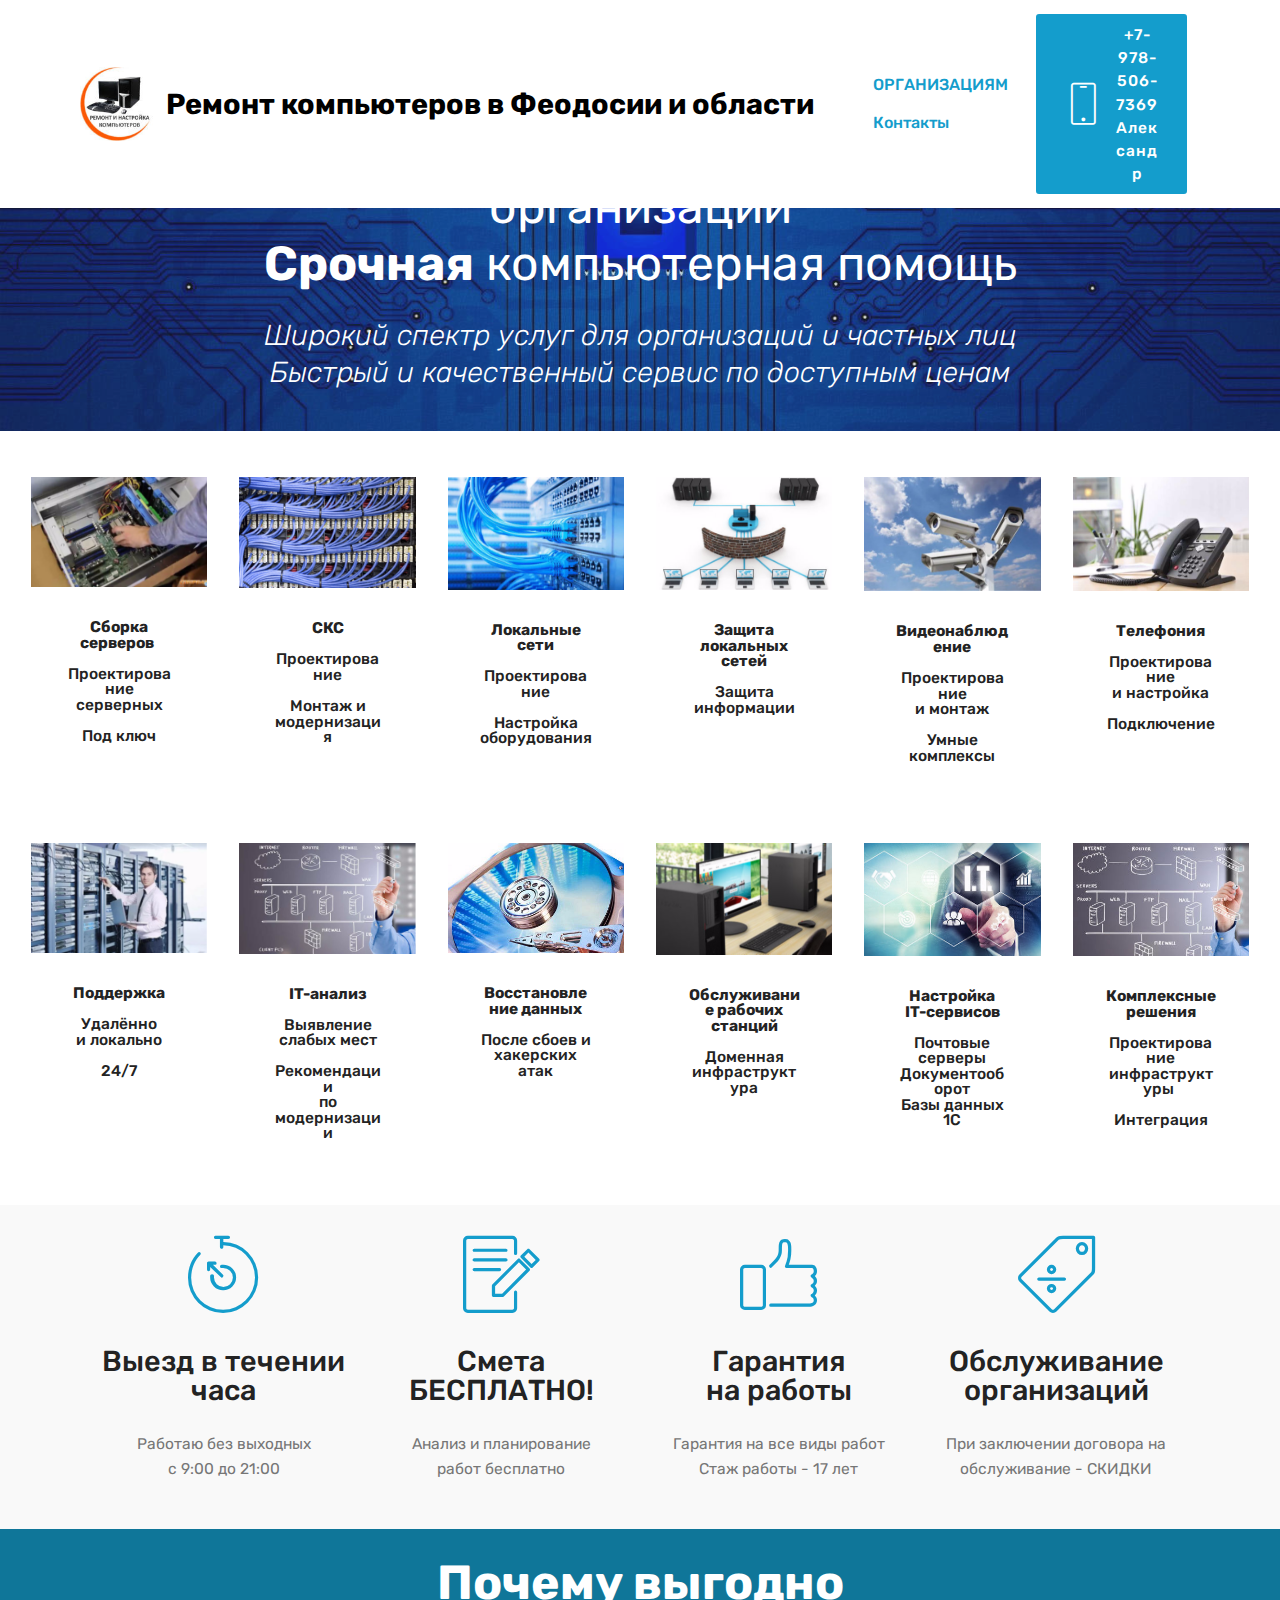
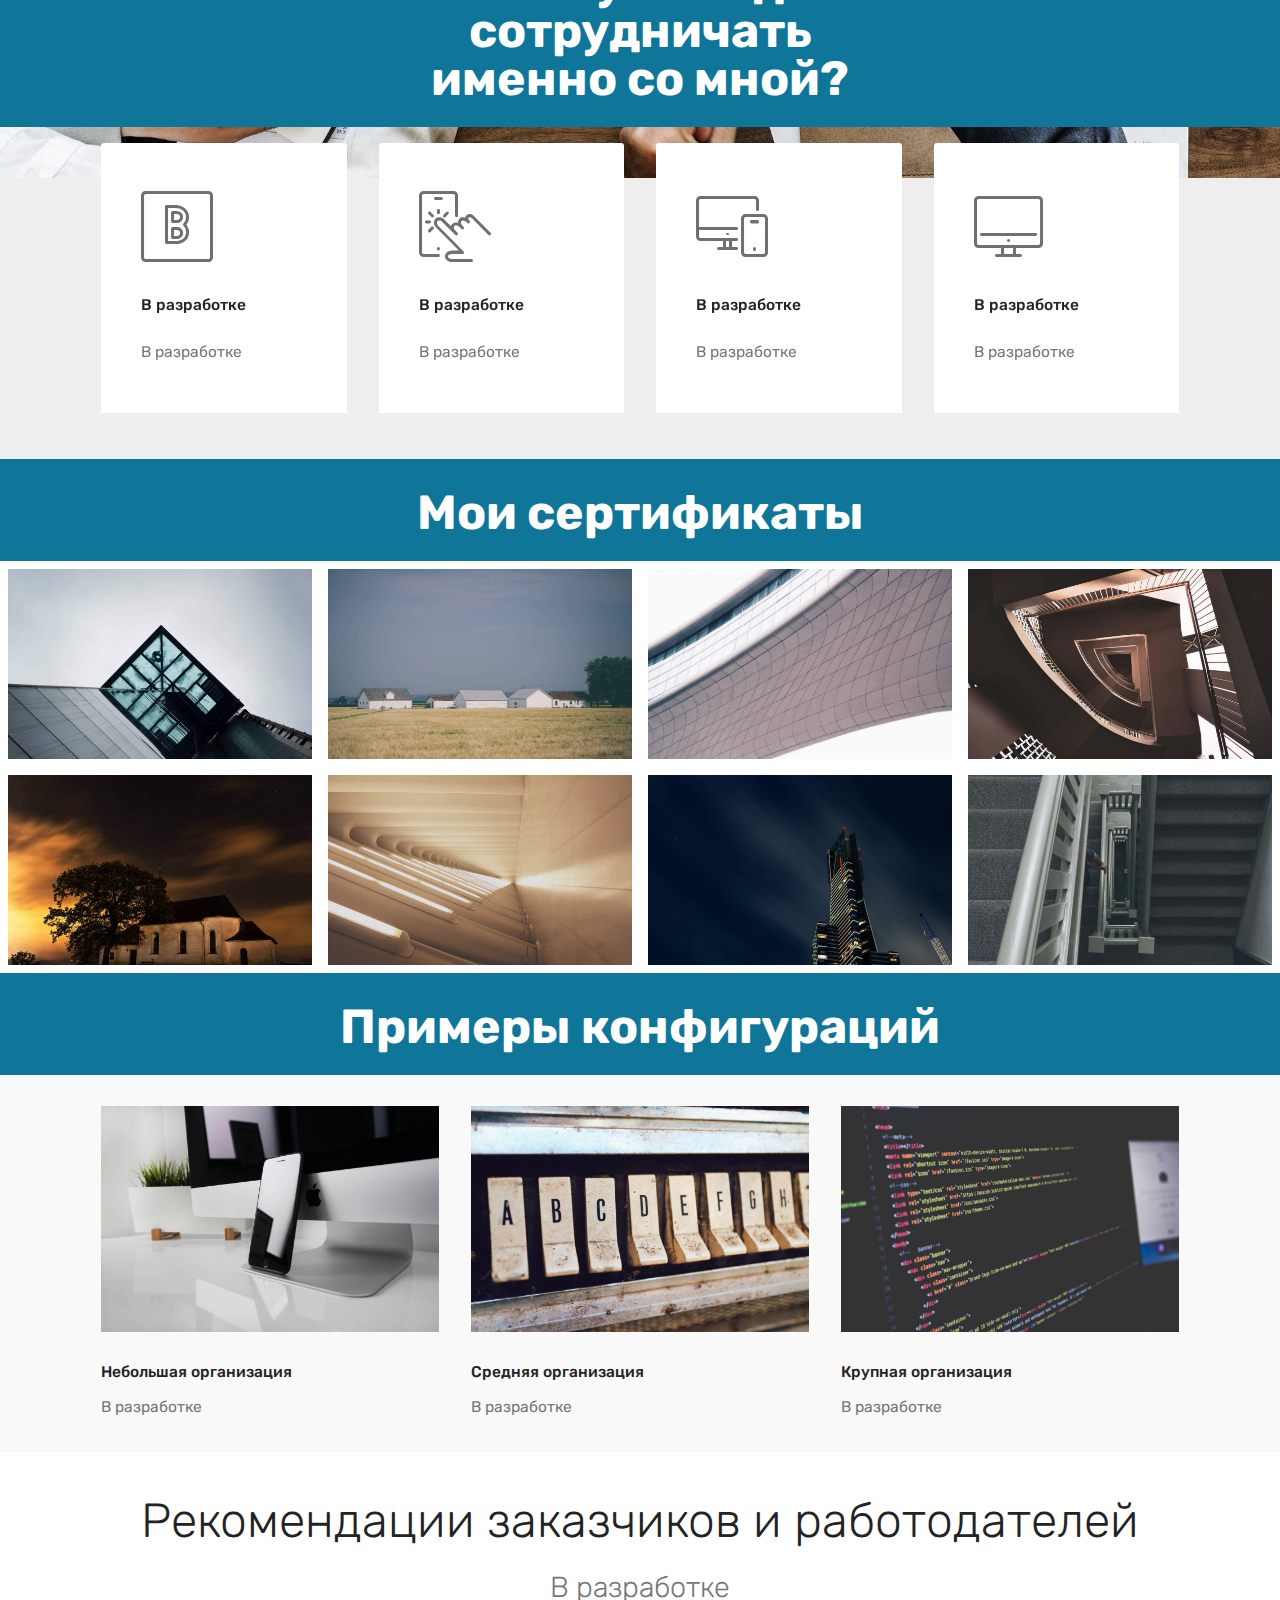
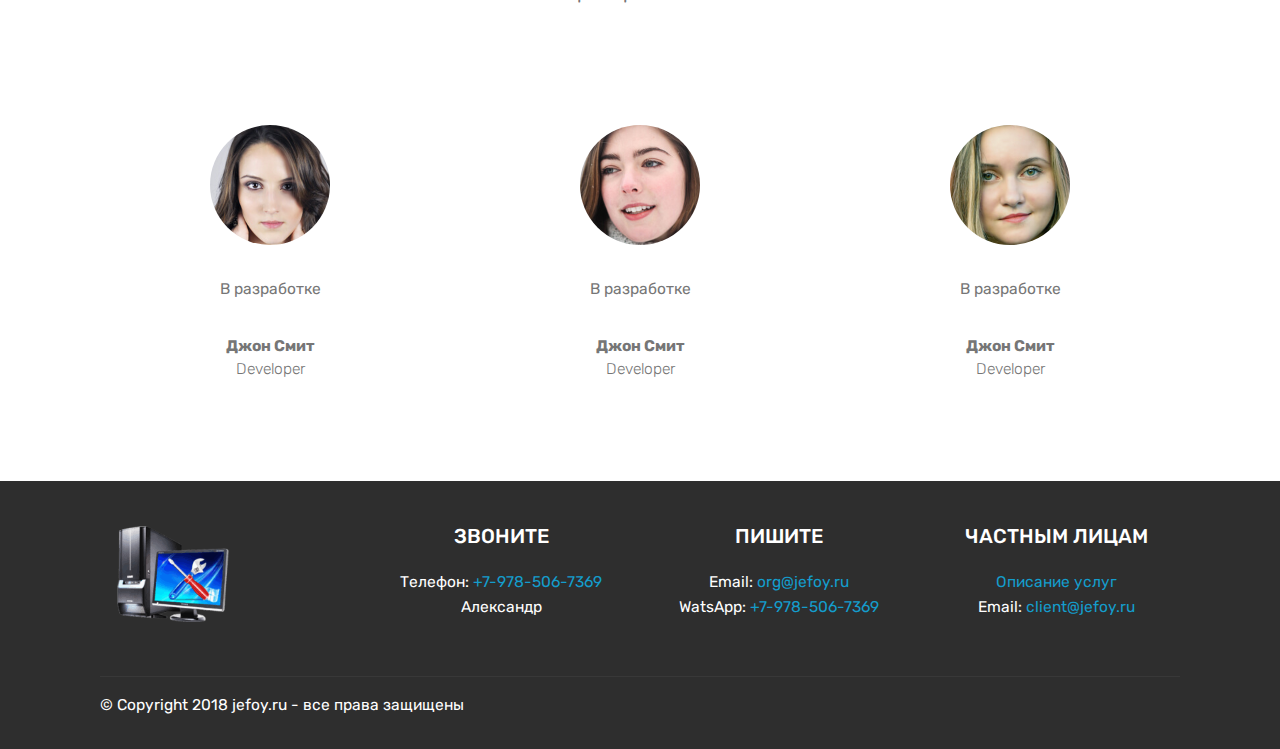
==== commit 896b379d: "1" ====
--- a/org.html
+++ b/org.html
@@ -22,9 +22,10 @@
   <link rel="stylesheet" href="assets/bootstrap/css/bootstrap.min.css">
   <link rel="stylesheet" href="assets/bootstrap/css/bootstrap-grid.min.css">
   <link rel="stylesheet" href="assets/bootstrap/css/bootstrap-reboot.min.css">
+  <link rel="stylesheet" href="assets/dropdown/css/style.css">
   <link rel="stylesheet" href="assets/socicon/css/styles.css">
-  <link rel="stylesheet" href="assets/dropdown/css/style.css">
   <link rel="stylesheet" href="assets/theme/css/style.css">
+  <link rel="stylesheet" href="assets/gallery/style.css">
   <link rel="stylesheet" href="assets/mobirise/css/mbr-additional.css" type="text/css">
   
   
@@ -65,7 +66,7 @@
     </nav>
 </section>
 
-<section class="engine"><a href="https://mobirise.info/e">how to make a site</a></section><section class="header1 cid-rboauei89h" id="header1-q">
+<section class="engine"><a href="https://mobirise.info/q">free responsive site templates</a></section><section class="header1 cid-rboauei89h" id="header1-q">
 
     
 
@@ -381,6 +382,35 @@
 
         </div>
 
+    </div>
+
+</section>
+
+<section class="mbr-section content5 cid-rbrO4YwbOX" id="content5-10">
+
+    
+
+    
+
+    <div class="container">
+        <div class="media-container-row">
+            <div class="title col-12 col-md-8">
+                <h2 class="align-center mbr-bold mbr-white pb-3 mbr-fonts-style display-2">
+                    Мои сертификаты</h2>
+                
+                
+                
+            </div>
+        </div>
+    </div>
+</section>
+
+<section class="mbr-gallery mbr-slider-carousel cid-rbrNZ3bNzh" id="gallery3-z">
+
+    
+
+    <div>
+        <div><!-- Filter --><!-- Gallery --><div class="mbr-gallery-row"><div class="mbr-gallery-layout-default"><div><div><div class="mbr-gallery-item mbr-gallery-item--p1" data-video-url="false" data-tags="Потрясающие"><div href="#lb-gallery3-z" data-slide-to="0" data-toggle="modal"><img src="assets/images/gallery00.jpg" alt="" title=""><span class="icon-focus"></span></div></div><div class="mbr-gallery-item mbr-gallery-item--p1" data-video-url="false" data-tags="Отзывчивый"><div href="#lb-gallery3-z" data-slide-to="1" data-toggle="modal"><img src="assets/images/gallery01.jpg" alt="" title=""><span class="icon-focus"></span></div></div><div class="mbr-gallery-item mbr-gallery-item--p1" data-video-url="false" data-tags="Творческий"><div href="#lb-gallery3-z" data-slide-to="2" data-toggle="modal"><img src="assets/images/gallery02.jpg" alt="" title=""><span class="icon-focus"></span></div></div><div class="mbr-gallery-item mbr-gallery-item--p1" data-video-url="false" data-tags="Анимированный"><div href="#lb-gallery3-z" data-slide-to="3" data-toggle="modal"><img src="assets/images/gallery03.jpg" alt="" title=""><span class="icon-focus"></span></div></div><div class="mbr-gallery-item mbr-gallery-item--p1" data-video-url="false" data-tags="Потрясающие"><div href="#lb-gallery3-z" data-slide-to="4" data-toggle="modal"><img src="assets/images/gallery04.jpg" alt="" title=""><span class="icon-focus"></span></div></div><div class="mbr-gallery-item mbr-gallery-item--p1" data-video-url="false" data-tags="Потрясающие"><div href="#lb-gallery3-z" data-slide-to="5" data-toggle="modal"><img src="assets/images/gallery05.jpg" alt="" title=""><span class="icon-focus"></span></div></div><div class="mbr-gallery-item mbr-gallery-item--p1" data-video-url="false" data-tags="Отзывчивый"><div href="#lb-gallery3-z" data-slide-to="6" data-toggle="modal"><img src="assets/images/gallery06.jpg" alt="" title=""><span class="icon-focus"></span></div></div><div class="mbr-gallery-item mbr-gallery-item--p1" data-video-url="false" data-tags="Анимированный"><div href="#lb-gallery3-z" data-slide-to="7" data-toggle="modal"><img src="assets/images/gallery07.jpg" alt="" title=""><span class="icon-focus"></span></div></div></div></div><div class="clearfix"></div></div></div><!-- Lightbox --><div data-app-prevent-settings="" class="mbr-slider modal fade carousel slide" tabindex="-1" data-keyboard="true" data-interval="false" id="lb-gallery3-z"><div class="modal-dialog"><div class="modal-content"><div class="modal-body"><div class="carousel-inner"><div class="carousel-item active"><img src="assets/images/gallery00.jpg" alt="" title=""></div><div class="carousel-item"><img src="assets/images/gallery01.jpg" alt="" title=""></div><div class="carousel-item"><img src="assets/images/gallery02.jpg" alt="" title=""></div><div class="carousel-item"><img src="assets/images/gallery03.jpg" alt="" title=""></div><div class="carousel-item"><img src="assets/images/gallery04.jpg" alt="" title=""></div><div class="carousel-item"><img src="assets/images/gallery05.jpg" alt="" title=""></div><div class="carousel-item"><img src="assets/images/gallery06.jpg" alt="" title=""></div><div class="carousel-item"><img src="assets/images/gallery07.jpg" alt="" title=""></div></div><a class="carousel-control carousel-control-prev" role="button" data-slide="prev" href="#lb-gallery3-z"><span class="mbri-left mbr-iconfont" aria-hidden="true"></span><span class="sr-only">Previous</span></a><a class="carousel-control carousel-control-next" role="button" data-slide="next" href="#lb-gallery3-z"><span class="mbri-right mbr-iconfont" aria-hidden="true"></span><span class="sr-only">Next</span></a><a class="close" href="#" role="button" data-dismiss="modal"><span class="sr-only">Close</span></a></div></div></div></div></div>
     </div>
 
 </section>
@@ -598,11 +628,18 @@
   <script src="assets/popper/popper.min.js"></script>
   <script src="assets/tether/tether.min.js"></script>
   <script src="assets/bootstrap/js/bootstrap.min.js"></script>
+  <script src="assets/smoothscroll/smooth-scroll.js"></script>
   <script src="assets/dropdown/js/script.min.js"></script>
   <script src="assets/touchswipe/jquery.touch-swipe.min.js"></script>
+  <script src="assets/masonry/masonry.pkgd.min.js"></script>
+  <script src="assets/imagesloaded/imagesloaded.pkgd.min.js"></script>
+  <script src="assets/bootstrapcarouselswipe/bootstrap-carousel-swipe.js"></script>
+  <script src="assets/vimeoplayer/jquery.mb.vimeo_player.js"></script>
   <script src="assets/parallax/jarallax.min.js"></script>
-  <script src="assets/smoothscroll/smooth-scroll.js"></script>
   <script src="assets/theme/js/script.js"></script>
+  <script src="assets/gallery/player.min.js"></script>
+  <script src="assets/gallery/script.js"></script>
+  <script src="assets/slidervideo/script.js"></script>
   
   
 </body>
--- a/assets/gallery/style.css
+++ b/assets/gallery/style.css
@@ -0,0 +1,451 @@
+/*-------
+
+   Gallery
+
+-------*/
+.mbr-gallery .mbr-gallery-item {
+  position: relative;
+  display: inline-block;
+  width: 25%;
+  cursor: pointer; }
+
+@media (max-width: 768px) {
+  .mbr-gallery .mbr-gallery-item {
+    width: 50%; } }
+@media (max-width: 400px) {
+  .mbr-gallery .mbr-gallery-item {
+    width: 100%; } }
+.mbr-gallery .icon-focus,
+.mbr-gallery .icon-video {
+  position: absolute;
+  top: calc(50% - 32px);
+  left: calc(50% - 24px);
+  font-family: 'MobiriseIcons' !important;
+  font-size: 3rem !important;
+  color: #fff;
+  opacity: 0;
+  transition: .2s opacity ease-in-out;
+  z-index: 5; }
+
+.mbr-gallery .icon-focus::before {
+  content: '\e96b'; }
+
+.mbr-gallery .icon-video::before {
+  content: '\e95c'; }
+
+.mbr-gallery .mbr-gallery-item > div:hover .icon-focus,
+.mbr-gallery .mbr-gallery-item > div:hover .icon-video {
+  opacity: 1; }
+
+.mbr-gallery .mbr-gallery-item img {
+  width: 100%;
+  opacity: 1;
+  -webkit-transition: .2s opacity ease-in-out;
+  transition: .2s opacity ease-in-out; }
+
+.mbr-gallery .mbr-gallery-item > div:hover img {
+  opacity: 1; }
+
+.mbr-gallery .mbr-gallery-item > div {
+  background: #fff;
+  display: block;
+  outline: none;
+  position: relative; }
+
+.mbr-gallery .mbr-gallery-item .icon {
+  -webkit-transform: translateX(-50%) translateY(-50%);
+  -webkit-transition: .2s opacity ease-in-out;
+  color: #000;
+  font-size: 30px;
+  height: 69px;
+  left: 50%;
+  opacity: 0;
+  position: absolute;
+  top: 50%;
+  transform: translateX(-50%) translateY(-50%);
+  transition: .2s opacity ease-in-out;
+  width: 69px; }
+
+.mbr-gallery .mbr-gallery-item .icon::after,
+.mbr-gallery .mbr-gallery-item .icon::before {
+  content: '';
+  display: block;
+  position: absolute;
+  height: 69px;
+  width: 1px;
+  margin-left: 34.5px;
+  background-color: #fff; }
+
+.mbr-gallery .mbr-gallery-item .icon::after {
+  width: 69px;
+  height: 1px;
+  margin-left: 0;
+  margin-top: 34.5px; }
+
+.mbr-gallery .mbr-gallery-item > div:hover .icon {
+  opacity: 1; }
+
+.mbr-gallery .mbr-gallery-item > div:hover::before {
+  opacity: .9; }
+
+.mbr-gallery .mbr-gallery-item > div:hover .mbr-gallery-title {
+  background: transparent !important; }
+
+/* remove spacing */
+.mbr-gallery .mbr-gallery-row.no-gutter {
+  margin: 0; }
+
+.mbr-gallery .mbr-gallery-row.no-gutter .mbr-gallery-item {
+  padding: 0; }
+
+/* container */
+.mbr-gallery .container.mbr-gallery-layout-default {
+  padding: 93px 0; }
+
+/* fix horizontal scrollbar */
+.mbr-gallery .mbr-gallery-layout-article,
+.mbr-gallery .mbr-gallery-layout-default {
+  overflow: hidden; }
+
+/* lightbox */
+.mbr-gallery .modal {
+  position: fixed;
+  overflow: hidden;
+  padding-right: 0 !important; }
+
+.mbr-gallery .modal-content {
+  border-radius: 0;
+  border: none;
+  background: transparent; }
+
+.mbr-gallery .modal-body {
+  padding: 0; }
+
+.mbr-gallery .modal-body img {
+  width: 100%; }
+
+.mbr-gallery .modal .close {
+  position: fixed;
+  background: #1b1b1b;
+  opacity: .5;
+  font-size: 35px;
+  font-weight: 300;
+  width: 70px;
+  height: 70px;
+  border-radius: 50%;
+  color: #fff;
+  top: 2.5rem;
+  right: 2.5rem;
+  line-height: 70px;
+  border: none;
+  text-align: center;
+  text-shadow: none;
+  z-index: 5;
+  -webkit-transition: opacity .3s ease;
+  -moz-transition: opacity .3s ease;
+  -o-transition: opacity .3s ease;
+  transition: opacity .3s ease;
+  font-family: 'MobiriseIcons'; }
+  .mbr-gallery .modal .close::before {
+    content: '\e91a'; }
+
+.mbr-gallery .modal .close:hover {
+  opacity: 1;
+  background: #000;
+  color: #fff; }
+
+.mbr-gallery .modal-dialog {
+  max-width: 100% !important; }
+
+.mbr-gallery .modal.in .modal-dialog {
+  margin: 0 auto; }
+
+/* modal back color opacity */
+.modal-backdrop.in {
+  opacity: .8;
+  filter: alpha(opacity=80); }
+
+@media (max-width: 768px) {
+  .mbr-gallery .carousel-control,
+  .mbr-gallery .carousel-indicators,
+  .mbr-gallery .modal .close {
+    position: fixed; } }
+/* fix fade in effect */
+.mbr-gallery .modal.fade .modal-dialog {
+  -webkit-transition: margin-top .3s ease-out;
+  -moz-transition: margin-top .3s ease-out;
+  -o-transition: margin-top .3s ease-out;
+  transition: margin-top .3s ease-out; }
+
+.mbr-gallery .modal.fade .modal-dialog,
+.mbr-gallery .modal.in .modal-dialog {
+  -webkit-transform: none;
+  -ms-transform: none;
+  -o-transform: none;
+  transform: none; }
+
+/*-------
+
+   Slider
+
+-------*/
+.mbr-slider .carousel-inner > .active,
+.mbr-slider .carousel-inner > .next,
+.mbr-slider .carousel-inner > .prev {
+  display: table; }
+
+.mbr-slider .carousel-control {
+  position: absolute;
+  width: 70px;
+  height: 70px;
+  top: 50%;
+  margin-top: -35px;
+  line-height: 70px;
+  border-radius: 50%;
+  font-size: 35px;
+  border: 0;
+  opacity: .5;
+  text-shadow: none;
+  z-index: 5;
+  color: #fff;
+  -webkit-transition: all .2s ease-in-out 0s;
+  -o-transition: all .2s ease-in-out 0s;
+  transition: all .2s ease-in-out 0s; }
+
+.mbr-gallery .mbr-slider .carousel-control {
+  position: fixed; }
+
+@media (max-width: 991px) {
+  .mbr-gallery .mbr-slider .carousel-control {
+    bottom: 2.5rem;
+    margin-top: 0;
+    top: auto;
+    z-index: 17; } }
+.mbr-gallery .mbr-slider .carousel-inner > .active {
+  display: block; }
+
+.mbr-slider .carousel-control.left {
+  left: 0;
+  margin-left: 2.5rem; }
+
+.mbr-slider .carousel-control.right {
+  right: 0;
+  margin-right: 2.5rem; }
+
+.mbr-slider .carousel-control .icon-next,
+.mbr-slider .carousel-control .icon-prev {
+  margin-top: -18px;
+  font-size: 40px;
+  line-height: 27px; }
+
+.mbr-slider .carousel-control:hover {
+  background: #1b1b1b;
+  color: #fff;
+  opacity: 1; }
+
+.mbr-slider .carousel-indicators {
+  position: absolute;
+  bottom: 0;
+  margin-bottom: 1.5rem !important; }
+
+@media (max-width: 543px) {
+  .mbr-slider .carousel-indicators {
+    display: none; } }
+.carousel-indicators .active,
+.carousel-indicators li {
+  width: 15px;
+  height: 15px;
+  margin: 3px;
+  background: #1b1b1b;
+  border: 0;
+  opacity: .5; }
+
+.carousel-indicators .active {
+  border: 4px solid #1b1b1b;
+  background: #fff; }
+
+.carousel-indicators li {
+  max-width: 15px;
+  max-height: 15px;
+  margin: 3px;
+  background: #1b1b1b;
+  border: 0;
+  border-radius: 50%;
+  opacity: .5; }
+
+.carousel-indicators li.active {
+  border: 4px solid #1b1b1b;
+  background: #fff; }
+
+.container .carousel-indicators {
+  margin-bottom: 3px; }
+
+.mbr-gallery .mbr-slider .carousel-indicators {
+  position: fixed;
+  margin-bottom: 2.5rem !important; }
+
+@media (max-width: 991px) {
+  .mbr-gallery .mbr-slider .carousel-indicators {
+    margin-bottom: 3.625rem !important;
+    padding-left: 2.5rem;
+    padding-right: 2.5rem; } }
+.mbr-slider .carousel-indicators .active,
+.mbr-slider .carousel-indicators li {
+  width: 20px;
+  height: 20px;
+  margin: 3px;
+  background: #1b1b1b;
+  border: 0;
+  opacity: .5; }
+
+.mbr-slider .carousel-indicators .active {
+  border: 4px solid #1b1b1b;
+  background: #fff; }
+
+@media (max-width: 767px) {
+  .mbr-slider .carousel-control {
+    top: auto;
+    bottom: 20px; }
+
+  .mbr-slider > .container .carousel-control {
+    margin-bottom: 0; } }
+/* boxed slider */
+.mbr-slider > .boxed-slider {
+  position: relative;
+  padding: 93px 0; }
+
+.mbr-slider > .boxed-slider > div {
+  position: relative; }
+
+.mbr-slider > .container img {
+  width: 100%; }
+
+.mbr-slider > .container img + .row {
+  position: absolute;
+  top: 50%;
+  left: 0;
+  right: 0;
+  -webkit-transform: translateY(-50%);
+  -moz-transform: translateY(-50%);
+  transform: translateY(-50%);
+  z-index: 2; }
+
+.mbr-slider .mbr-section {
+  padding: 0;
+  background-attachment: scroll; }
+
+.mbr-slider .mbr-table-cell {
+  padding: 0; }
+
+.mbr-slider > .container .carousel-indicators {
+  margin-bottom: 3px; }
+
+/* article slider */
+.mbr-slider > .article-slider .mbr-section,
+.mbr-slider > .article-slider .mbr-section .mbr-table-cell {
+  padding-top: 0;
+  padding-bottom: 0; }
+
+.modal-backdrop.show {
+  opacity: .7; }
+
+.video-container .mbr-background-video iframe {
+  width: 100%;
+  height: 100%; }
+
+.mbr-gallery-item__hided {
+  position: absolute !important;
+  left: 0 !important;
+  width: 0 !important;
+  height: 0;
+  padding: 0 !important; }
+
+.mbr-gallery-item__hided img {
+  display: none !important; }
+
+.mbr-gallery-item__hided span {
+  display: none !important; }
+
+.mbr-gallery-filter {
+  padding-top: 30px;
+  padding-bottom: 30px;
+  text-align: center; }
+  .mbr-gallery-filter li {
+    display: inline-block;
+    padding: 5px 0;
+    transition: all .3s ease-out; }
+    .mbr-gallery-filter li .btn {
+      cursor: pointer; }
+  .mbr-gallery-filter.gallery-filter__bg li {
+    color: #fff; }
+  .mbr-gallery-filter.gallery-filter__bg .active {
+    color: #000;
+    background-color: #fff; }
+  .mbr-gallery-filter ul {
+    display: inline-block;
+    width: 100%;
+    padding-left: 0;
+    margin-bottom: 0;
+    list-style: none; }
+
+.mbr-gallery-item > div {
+  position: relative; }
+
+.mbr-gallery-item--p1 {
+  padding: 0.5rem; }
+
+.mbr-gallery-item--p2 {
+  padding: 1rem; }
+
+.mbr-gallery-item--p3 {
+  padding: 1.5rem; }
+
+.mbr-gallery-item--p4 {
+  padding: 2rem; }
+
+.mbr-gallery-item--p5 {
+  padding: 2.5rem; }
+
+.mbr-gallery-item--p6 {
+  padding: 3rem; }
+
+.mbr-gallery .mbr-gallery-item--p4 {
+  width: 33.333%; }
+
+.mbr-gallery .mbr-gallery-item--p6, .mbr-gallery .mbr-gallery-item--p5 {
+  width: 50%; }
+
+@media (max-width: 992px) {
+  .mbr-gallery-item--p1 {
+    padding: 0.5rem; }
+
+  .mbr-gallery-item--p2 {
+    padding: 0.8rem; }
+
+  .mbr-gallery-item--p3 {
+    padding: 1rem; }
+
+  .mbr-gallery-item--p4 {
+    padding: 1.5rem; }
+
+  .mbr-gallery-item--p5 {
+    padding: 1.8rem; }
+
+  .mbr-gallery-item--p6 {
+    padding: 2rem; }
+
+  .mbr-gallery .mbr-gallery-item--p2,
+  .mbr-gallery .mbr-gallery-item--p3 {
+    width: 50%; }
+
+  .mbr-gallery .mbr-gallery-item--p6,
+  .mbr-gallery .mbr-gallery-item--p5,
+  .mbr-gallery .mbr-gallery-item--p4 {
+    width: 100%; } }
+@media (max-width: 400px) {
+  .mbr-gallery .mbr-gallery-item--p3,
+  .mbr-gallery .mbr-gallery-item--p2,
+  .mbr-gallery .mbr-gallery-item--p1 {
+    width: 100%; } }
+
+/*# sourceMappingURL=style.css.map */
--- a/assets/mobirise/css/mbr-additional.css
+++ b/assets/mobirise/css/mbr-additional.css
@@ -2388,6 +2388,73 @@
   padding: 0rem 2.5rem 3rem 2.5rem;
   background-color: #ffffff;
 }
+.cid-rbrO4YwbOX {
+  padding-top: 30px;
+  padding-bottom: 0px;
+  background-color: #0f7699;
+}
+.cid-rbrNZ3bNzh {
+  padding-top: 0px;
+  padding-bottom: 0px;
+  background-color: #ffffff;
+}
+.cid-rbrNZ3bNzh .mbr-slider .carousel-control {
+  background: #1b1b1b;
+}
+.cid-rbrNZ3bNzh .mbr-slider .carousel-control-prev {
+  left: 0;
+  margin-left: 2.5rem;
+}
+.cid-rbrNZ3bNzh .mbr-slider .carousel-control-next {
+  right: 0;
+  margin-right: 2.5rem;
+}
+.cid-rbrNZ3bNzh .mbr-slider .modal-body .close {
+  background: #1b1b1b;
+}
+.cid-rbrNZ3bNzh .mbr-gallery-item > div::before {
+  content: '';
+  position: absolute;
+  left: 0;
+  top: 0;
+  width: 100%;
+  height: 100%;
+  background: #554346;
+  opacity: 0;
+  -webkit-transition: 0.2s opacity ease-in-out;
+  transition: 0.2s opacity ease-in-out;
+  background: linear-gradient(to left, #554346, #45505b) !important;
+}
+.cid-rbrNZ3bNzh .mbr-gallery-item > div:hover .mbr-gallery-title::before {
+  background: transparent !important;
+}
+.cid-rbrNZ3bNzh .mbr-gallery-item > div:hover:before {
+  opacity: 0.7 !important;
+}
+.cid-rbrNZ3bNzh .mbr-gallery-title {
+  font-size: .9em;
+  position: absolute;
+  display: block;
+  width: 100%;
+  bottom: 0;
+  padding: 1rem;
+  color: #fff;
+  z-index: 2;
+}
+.cid-rbrNZ3bNzh .mbr-gallery-title:before {
+  content: " ";
+  width: 100%;
+  height: 100%;
+  top: 0;
+  left: 0;
+  z-index: -1;
+  position: absolute;
+  background: #554346 !important;
+  opacity: 0.7;
+  -webkit-transition: 0.2s background ease-in-out;
+  transition: 0.2s background ease-in-out;
+  background: linear-gradient(to left, #554346, #45505b) !important;
+}
 .cid-rbrIHocNSE {
   padding-top: 30px;
   padding-bottom: 0px;
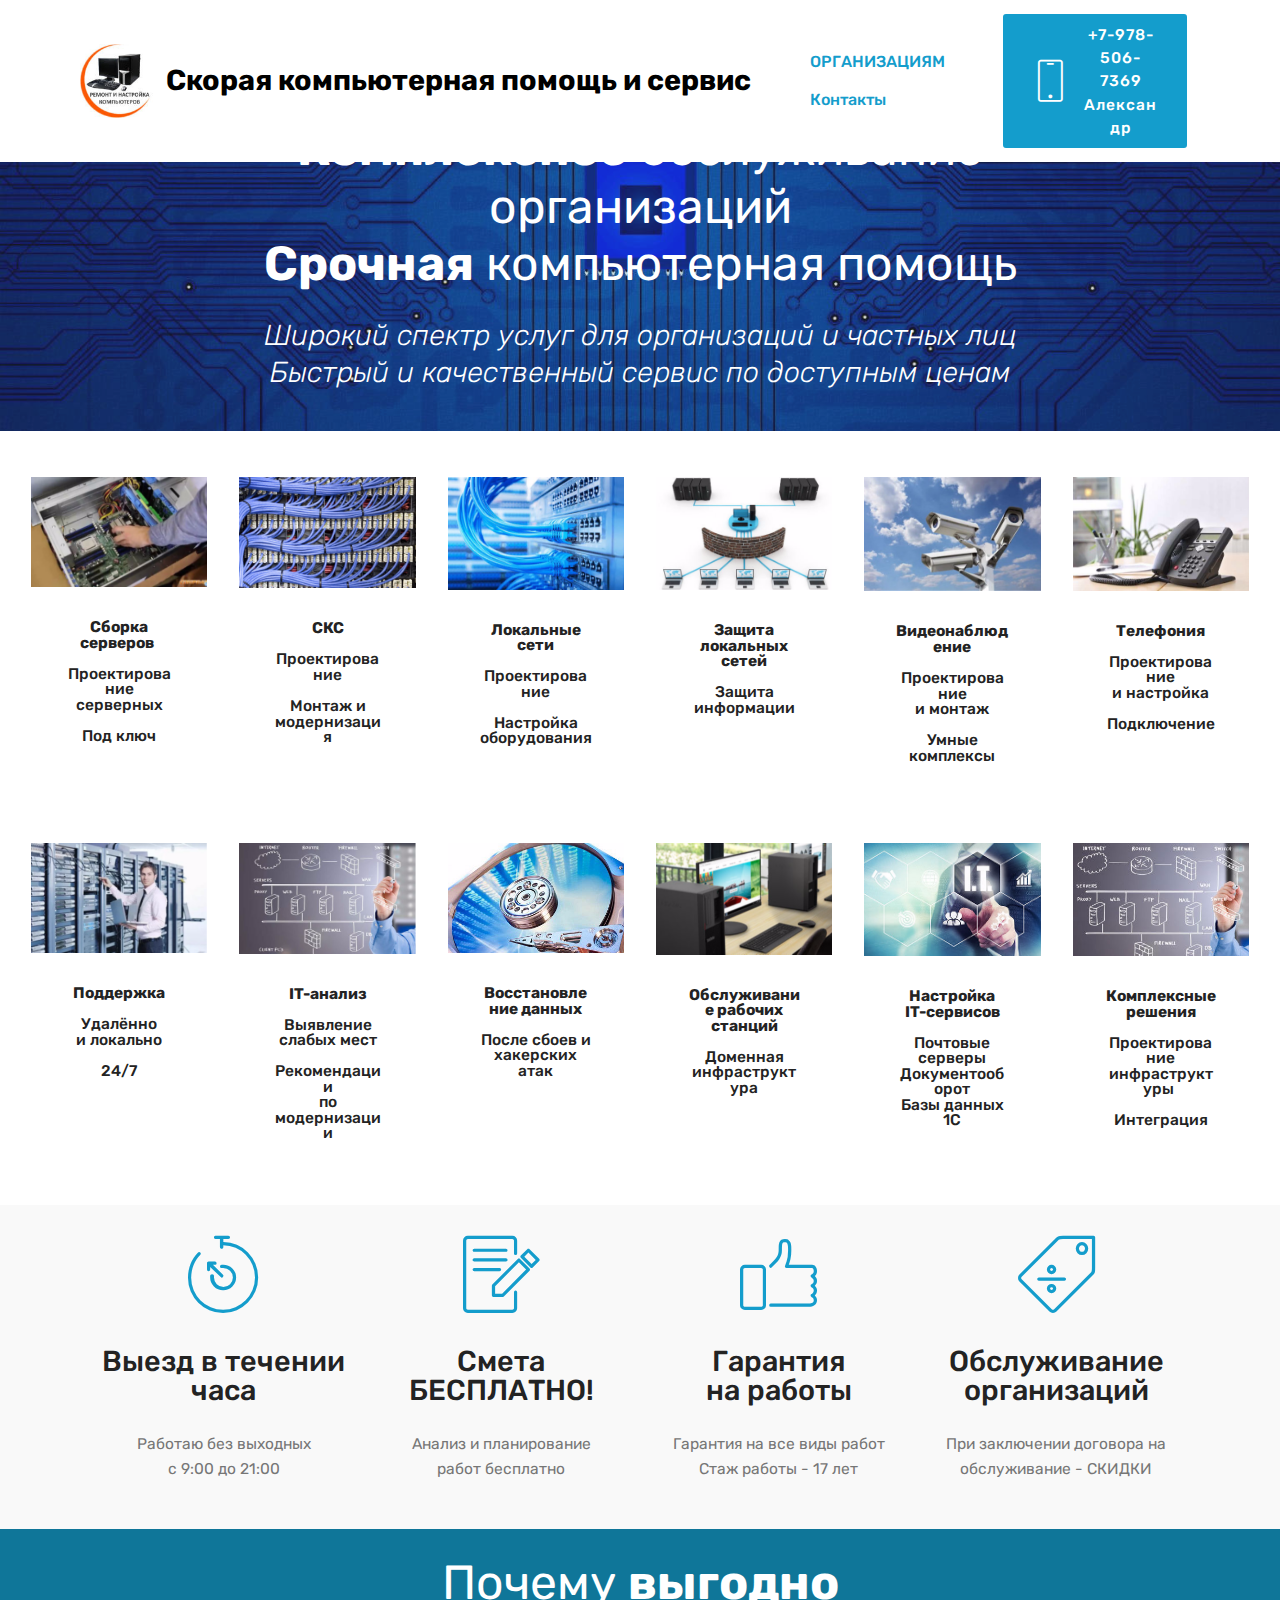
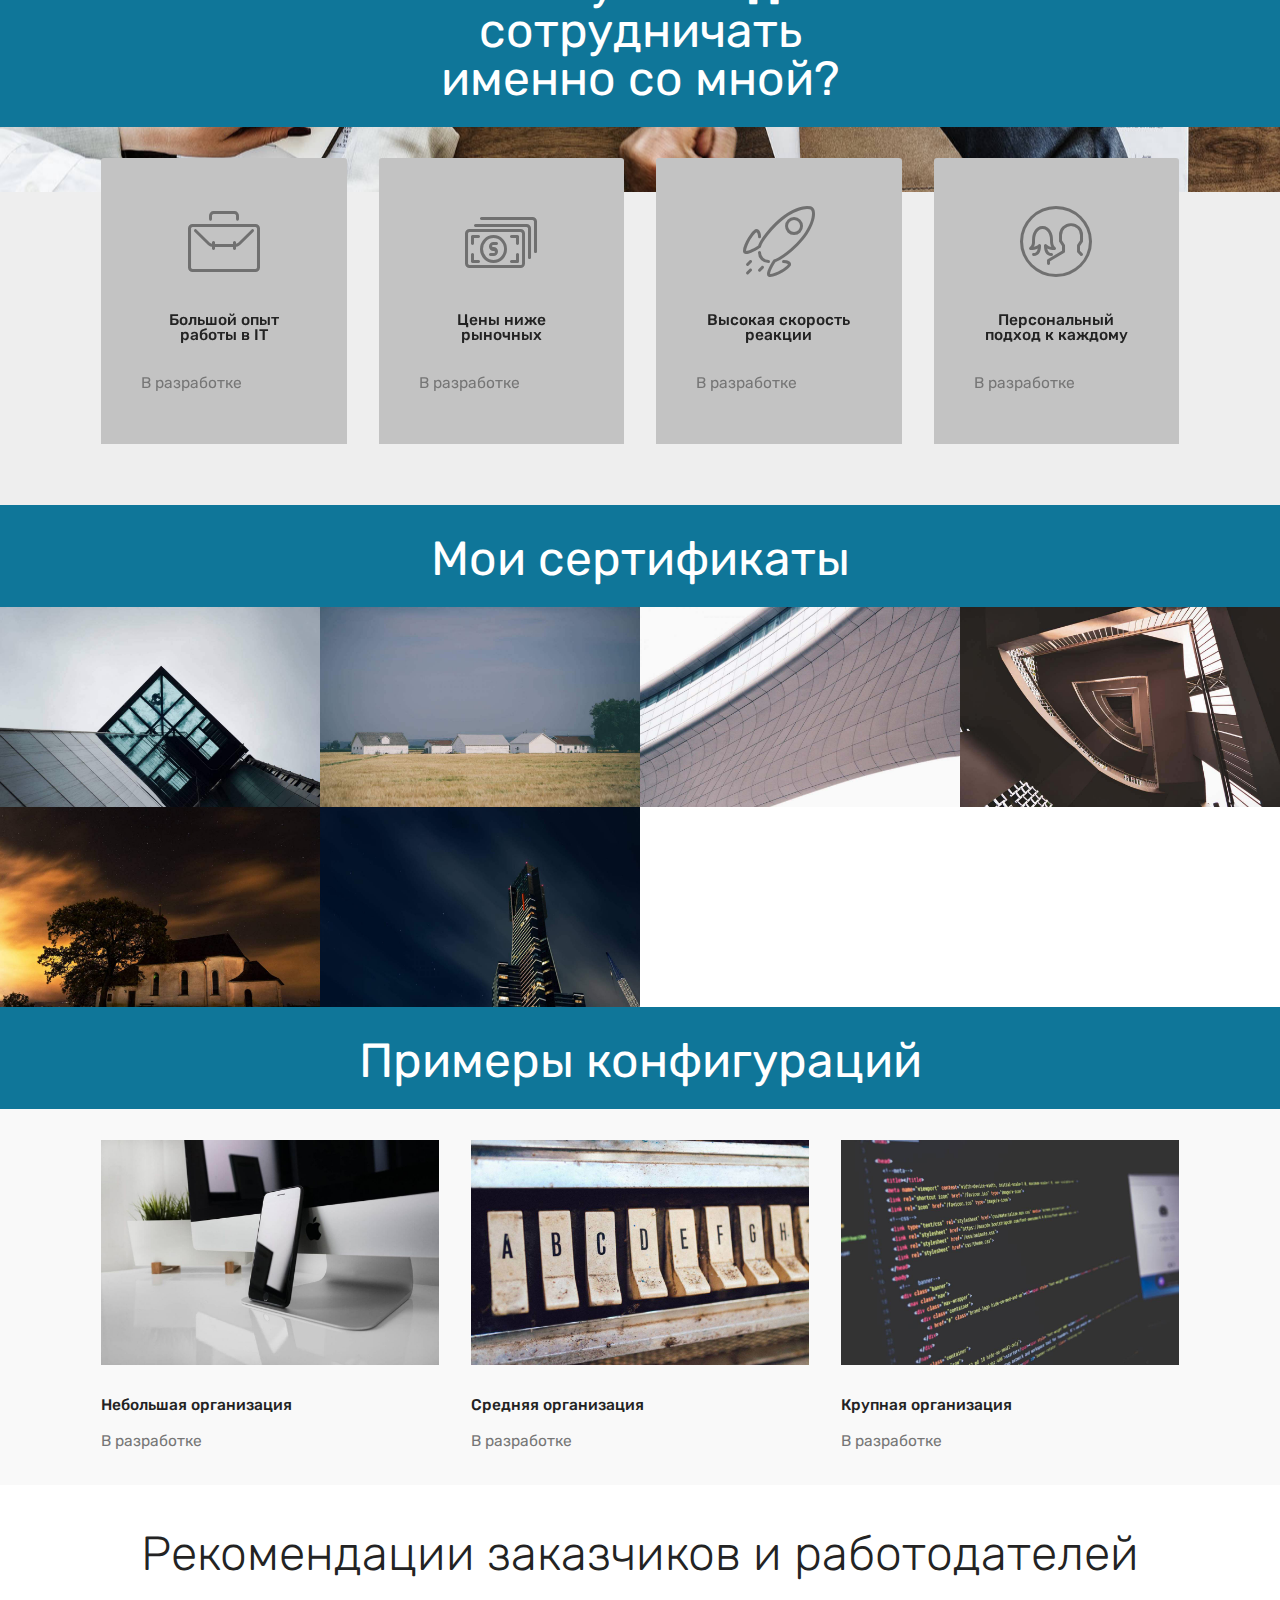
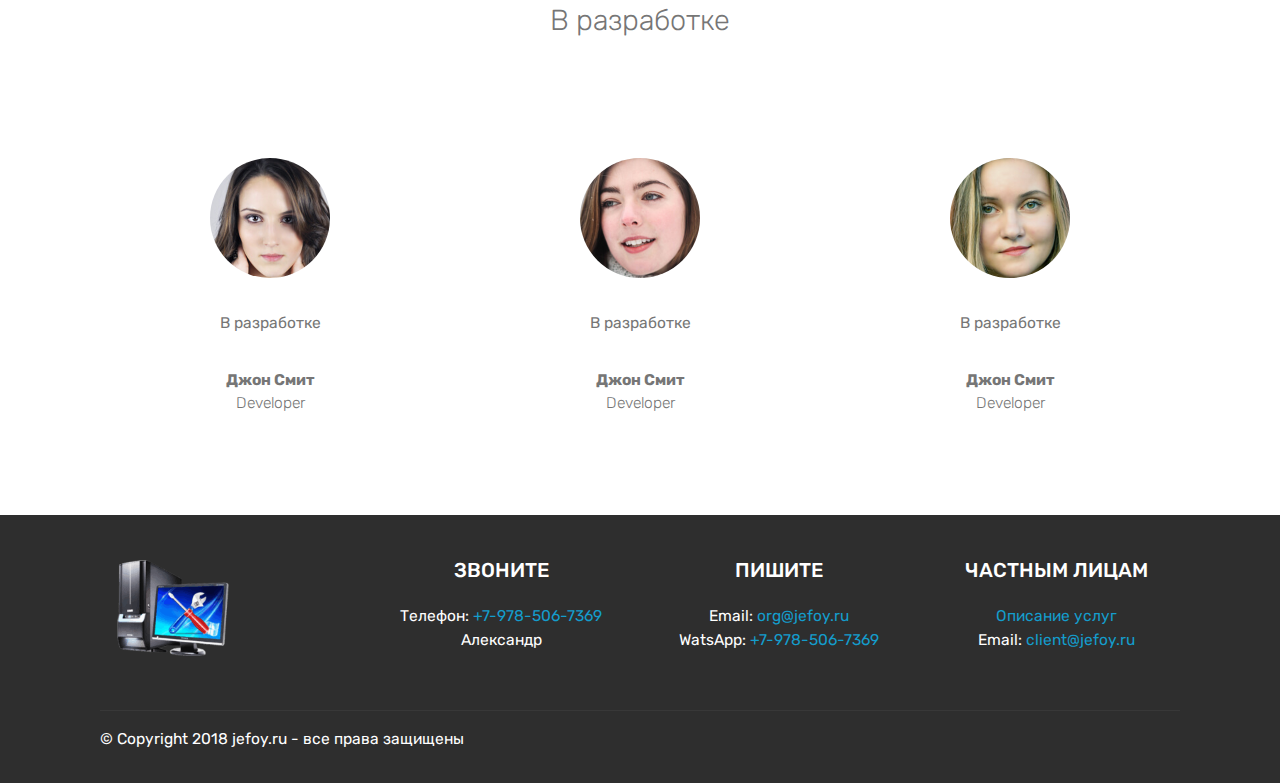
==== commit 2dfee5e6: "1" ====
--- a/org.html
+++ b/org.html
@@ -52,7 +52,7 @@
                         <img src="assets/images/1-remont-122x122.jpg" alt="Компьютерный мастер" title="" style="height: 4.6rem;">
                     </a>
                 </span>
-                <span class="navbar-caption-wrap"><a class="navbar-caption text-black display-5" href="http://jefoy.ru">Ремонт компьютеров в Феодосии и области</a></span>
+                <span class="navbar-caption-wrap"><a class="navbar-caption text-black display-5" href="http://jefoy.ru">Скорая компьютерная помощь и сервис</a></span>
             </div>
         </div>
         <div class="collapse navbar-collapse" id="navbarSupportedContent">
@@ -66,7 +66,7 @@
     </nav>
 </section>
 
-<section class="engine"><a href="https://mobirise.info/q">free responsive site templates</a></section><section class="header1 cid-rboauei89h" id="header1-q">
+<section class="engine"><a href="https://mobirise.info/t">free amp template</a></section><section class="header1 cid-rboauei89h" id="header1-q">
 
     
 
@@ -313,8 +313,8 @@
     <div class="container">
         <div class="media-container-row">
             <div class="title col-12 col-md-8">
-                <h2 class="align-center mbr-bold mbr-white pb-3 mbr-fonts-style display-2">
-                    Почему выгодно сотрудничать<br> именно со мной?</h2>
+                <h2 class="align-center mbr-bold mbr-white pb-3 mbr-fonts-style display-2"><span style="font-weight: normal;">
+                    Почему </span>выгодно <span style="font-weight: normal;">сотрудничать<br> именно со мной?</span></h2>
                 
                 
                 
@@ -333,11 +333,11 @@
 
             <div class="card p-3 col-12 col-md-6 col-lg-3">
                 <div class="card-img pb-3">
-                    <span class="mbri-bootstrap mbr-iconfont"></span>
+                    <span class="mbr-iconfont mbri-briefcase"></span>
                 </div>
                 <div class="card-box">
                     <h4 class="card-title py-3 mbr-fonts-style display-7">
-                        В разработке</h4>
+                        Большой опыт работы в IT</h4>
                     <p class="mbr-text mbr-fonts-style display-7">
                        В разработке
                     </p>
@@ -346,10 +346,10 @@
 
             <div class="card p-3 col-12 col-md-6 col-lg-3">
                 <div class="card-img pb-3">
-                    <span class="mbri-touch mbr-iconfont"></span>
-                </div>
-                <div class="card-box">
-                    <h4 class="card-title py-3 mbr-fonts-style display-7">В разработке</h4>
+                    <span class="mbr-iconfont mbri-cash"></span>
+                </div>
+                <div class="card-box">
+                    <h4 class="card-title py-3 mbr-fonts-style display-7">Цены ниже рыночных</h4>
                     <p class="mbr-text mbr-fonts-style display-7">
                        В разработке
                     </p>
@@ -358,10 +358,10 @@
 
             <div class="card p-3 col-12 col-md-6 col-lg-3">
                 <div class="card-img pb-3">
-                    <span class="mbri-responsive mbr-iconfont"></span>
-                </div>
-                <div class="card-box">
-                    <h4 class="card-title py-3 mbr-fonts-style display-7">В разработке</h4>
+                    <span class="mbr-iconfont mbri-rocket"></span>
+                </div>
+                <div class="card-box">
+                    <h4 class="card-title py-3 mbr-fonts-style display-7">Высокая скорость реакции</h4>
                     <p class="mbr-text mbr-fonts-style display-7">
                        В разработке
                     </p>
@@ -370,10 +370,10 @@
 
             <div class="card p-3 col-12 col-md-6 col-lg-3">
                 <div class="card-img pb-3">
-                    <span class="mbri-desktop mbr-iconfont"></span>
-                </div>
-                <div class="card-box">
-                    <h4 class="card-title py-3 mbr-fonts-style display-7">В разработке</h4>
+                    <span class="mbr-iconfont mbri-users"></span>
+                </div>
+                <div class="card-box">
+                    <h4 class="card-title py-3 mbr-fonts-style display-7">Персональный подход к каждому<br></h4>
                     <p class="mbr-text mbr-fonts-style display-7">
                        В разработке
                     </p>
@@ -395,8 +395,8 @@
     <div class="container">
         <div class="media-container-row">
             <div class="title col-12 col-md-8">
-                <h2 class="align-center mbr-bold mbr-white pb-3 mbr-fonts-style display-2">
-                    Мои сертификаты</h2>
+                <h2 class="align-center mbr-bold mbr-white pb-3 mbr-fonts-style display-2"><span style="font-weight: normal;">
+                    Мои сертификаты</span></h2>
                 
                 
                 
@@ -410,7 +410,7 @@
     
 
     <div>
-        <div><!-- Filter --><!-- Gallery --><div class="mbr-gallery-row"><div class="mbr-gallery-layout-default"><div><div><div class="mbr-gallery-item mbr-gallery-item--p1" data-video-url="false" data-tags="Потрясающие"><div href="#lb-gallery3-z" data-slide-to="0" data-toggle="modal"><img src="assets/images/gallery00.jpg" alt="" title=""><span class="icon-focus"></span></div></div><div class="mbr-gallery-item mbr-gallery-item--p1" data-video-url="false" data-tags="Отзывчивый"><div href="#lb-gallery3-z" data-slide-to="1" data-toggle="modal"><img src="assets/images/gallery01.jpg" alt="" title=""><span class="icon-focus"></span></div></div><div class="mbr-gallery-item mbr-gallery-item--p1" data-video-url="false" data-tags="Творческий"><div href="#lb-gallery3-z" data-slide-to="2" data-toggle="modal"><img src="assets/images/gallery02.jpg" alt="" title=""><span class="icon-focus"></span></div></div><div class="mbr-gallery-item mbr-gallery-item--p1" data-video-url="false" data-tags="Анимированный"><div href="#lb-gallery3-z" data-slide-to="3" data-toggle="modal"><img src="assets/images/gallery03.jpg" alt="" title=""><span class="icon-focus"></span></div></div><div class="mbr-gallery-item mbr-gallery-item--p1" data-video-url="false" data-tags="Потрясающие"><div href="#lb-gallery3-z" data-slide-to="4" data-toggle="modal"><img src="assets/images/gallery04.jpg" alt="" title=""><span class="icon-focus"></span></div></div><div class="mbr-gallery-item mbr-gallery-item--p1" data-video-url="false" data-tags="Потрясающие"><div href="#lb-gallery3-z" data-slide-to="5" data-toggle="modal"><img src="assets/images/gallery05.jpg" alt="" title=""><span class="icon-focus"></span></div></div><div class="mbr-gallery-item mbr-gallery-item--p1" data-video-url="false" data-tags="Отзывчивый"><div href="#lb-gallery3-z" data-slide-to="6" data-toggle="modal"><img src="assets/images/gallery06.jpg" alt="" title=""><span class="icon-focus"></span></div></div><div class="mbr-gallery-item mbr-gallery-item--p1" data-video-url="false" data-tags="Анимированный"><div href="#lb-gallery3-z" data-slide-to="7" data-toggle="modal"><img src="assets/images/gallery07.jpg" alt="" title=""><span class="icon-focus"></span></div></div></div></div><div class="clearfix"></div></div></div><!-- Lightbox --><div data-app-prevent-settings="" class="mbr-slider modal fade carousel slide" tabindex="-1" data-keyboard="true" data-interval="false" id="lb-gallery3-z"><div class="modal-dialog"><div class="modal-content"><div class="modal-body"><div class="carousel-inner"><div class="carousel-item active"><img src="assets/images/gallery00.jpg" alt="" title=""></div><div class="carousel-item"><img src="assets/images/gallery01.jpg" alt="" title=""></div><div class="carousel-item"><img src="assets/images/gallery02.jpg" alt="" title=""></div><div class="carousel-item"><img src="assets/images/gallery03.jpg" alt="" title=""></div><div class="carousel-item"><img src="assets/images/gallery04.jpg" alt="" title=""></div><div class="carousel-item"><img src="assets/images/gallery05.jpg" alt="" title=""></div><div class="carousel-item"><img src="assets/images/gallery06.jpg" alt="" title=""></div><div class="carousel-item"><img src="assets/images/gallery07.jpg" alt="" title=""></div></div><a class="carousel-control carousel-control-prev" role="button" data-slide="prev" href="#lb-gallery3-z"><span class="mbri-left mbr-iconfont" aria-hidden="true"></span><span class="sr-only">Previous</span></a><a class="carousel-control carousel-control-next" role="button" data-slide="next" href="#lb-gallery3-z"><span class="mbri-right mbr-iconfont" aria-hidden="true"></span><span class="sr-only">Next</span></a><a class="close" href="#" role="button" data-dismiss="modal"><span class="sr-only">Close</span></a></div></div></div></div></div>
+        <div><!-- Filter --><!-- Gallery --><div class="mbr-gallery-row"><div class="mbr-gallery-layout-default"><div><div><div class="mbr-gallery-item mbr-gallery-item--p0" data-video-url="false" data-tags="Потрясающие"><div href="#lb-gallery3-z" data-slide-to="0" data-toggle="modal"><img src="assets/images/gallery00.jpg" alt="" title=""><span class="icon-focus"></span></div></div><div class="mbr-gallery-item mbr-gallery-item--p0" data-video-url="false" data-tags="Отзывчивый"><div href="#lb-gallery3-z" data-slide-to="1" data-toggle="modal"><img src="assets/images/gallery01.jpg" alt="" title=""><span class="icon-focus"></span></div></div><div class="mbr-gallery-item mbr-gallery-item--p0" data-video-url="false" data-tags="Творческий"><div href="#lb-gallery3-z" data-slide-to="2" data-toggle="modal"><img src="assets/images/gallery02.jpg" alt="" title=""><span class="icon-focus"></span></div></div><div class="mbr-gallery-item mbr-gallery-item--p0" data-video-url="false" data-tags="Анимированный"><div href="#lb-gallery3-z" data-slide-to="3" data-toggle="modal"><img src="assets/images/gallery03.jpg" alt="" title=""><span class="icon-focus"></span></div></div><div class="mbr-gallery-item mbr-gallery-item--p0" data-video-url="false" data-tags="Потрясающие"><div href="#lb-gallery3-z" data-slide-to="4" data-toggle="modal"><img src="assets/images/gallery04.jpg" alt="" title=""><span class="icon-focus"></span></div></div><div class="mbr-gallery-item mbr-gallery-item--p0" data-video-url="false" data-tags="Отзывчивый"><div href="#lb-gallery3-z" data-slide-to="5" data-toggle="modal"><img src="assets/images/gallery06.jpg" alt="" title=""><span class="icon-focus"></span></div></div></div></div><div class="clearfix"></div></div></div><!-- Lightbox --><div data-app-prevent-settings="" class="mbr-slider modal fade carousel slide" tabindex="-1" data-keyboard="true" data-interval="false" id="lb-gallery3-z"><div class="modal-dialog"><div class="modal-content"><div class="modal-body"><div class="carousel-inner"><div class="carousel-item"><img src="assets/images/gallery00.jpg" alt="" title=""></div><div class="carousel-item"><img src="assets/images/gallery01.jpg" alt="" title=""></div><div class="carousel-item"><img src="assets/images/gallery02.jpg" alt="" title=""></div><div class="carousel-item"><img src="assets/images/gallery03.jpg" alt="" title=""></div><div class="carousel-item active"><img src="assets/images/gallery04.jpg" alt="" title=""></div><div class="carousel-item"><img src="assets/images/gallery06.jpg" alt="" title=""></div></div><a class="carousel-control carousel-control-prev" role="button" data-slide="prev" href="#lb-gallery3-z"><span class="mbri-left mbr-iconfont" aria-hidden="true"></span><span class="sr-only">Previous</span></a><a class="carousel-control carousel-control-next" role="button" data-slide="next" href="#lb-gallery3-z"><span class="mbri-right mbr-iconfont" aria-hidden="true"></span><span class="sr-only">Next</span></a><a class="close" href="#" role="button" data-dismiss="modal"><span class="sr-only">Close</span></a></div></div></div></div></div>
     </div>
 
 </section>
@@ -424,8 +424,8 @@
     <div class="container">
         <div class="media-container-row">
             <div class="title col-12 col-md-8">
-                <h2 class="align-center mbr-bold mbr-white pb-3 mbr-fonts-style display-2">
-                    Примеры конфигураций</h2>
+                <h2 class="align-center mbr-bold mbr-white pb-3 mbr-fonts-style display-2"><span style="font-weight: normal;">
+                    Примеры конфигураций</span></h2>
                 
                 
                 
--- a/assets/mobirise/css/mbr-additional.css
+++ b/assets/mobirise/css/mbr-additional.css
@@ -2360,8 +2360,8 @@
   background-color: #0f7699;
 }
 .cid-rbrK5ysZDK {
-  padding-top: 0px;
-  padding-bottom: 30px;
+  padding-top: 15px;
+  padding-bottom: 45px;
   background-image: url("../../../assets/images/mbr-1920x1386.jpg");
 }
 .cid-rbrK5ysZDK h4 {
@@ -2375,7 +2375,7 @@
 }
 .cid-rbrK5ysZDK .card-img {
   text-align: left;
-  background-color: #ffffff;
+  background-color: #c3c3c3;
   border-bottom-right-radius: 0;
   border-bottom-left-radius: 0;
   padding: 3rem 2.5rem 0 2.5rem;
@@ -2386,7 +2386,11 @@
 }
 .cid-rbrK5ysZDK .card-box {
   padding: 0rem 2.5rem 3rem 2.5rem;
-  background-color: #ffffff;
+  background-color: #c3c3c3;
+}
+.cid-rbrK5ysZDK .card-title,
+.cid-rbrK5ysZDK .card-img {
+  text-align: center;
 }
 .cid-rbrO4YwbOX {
   padding-top: 30px;
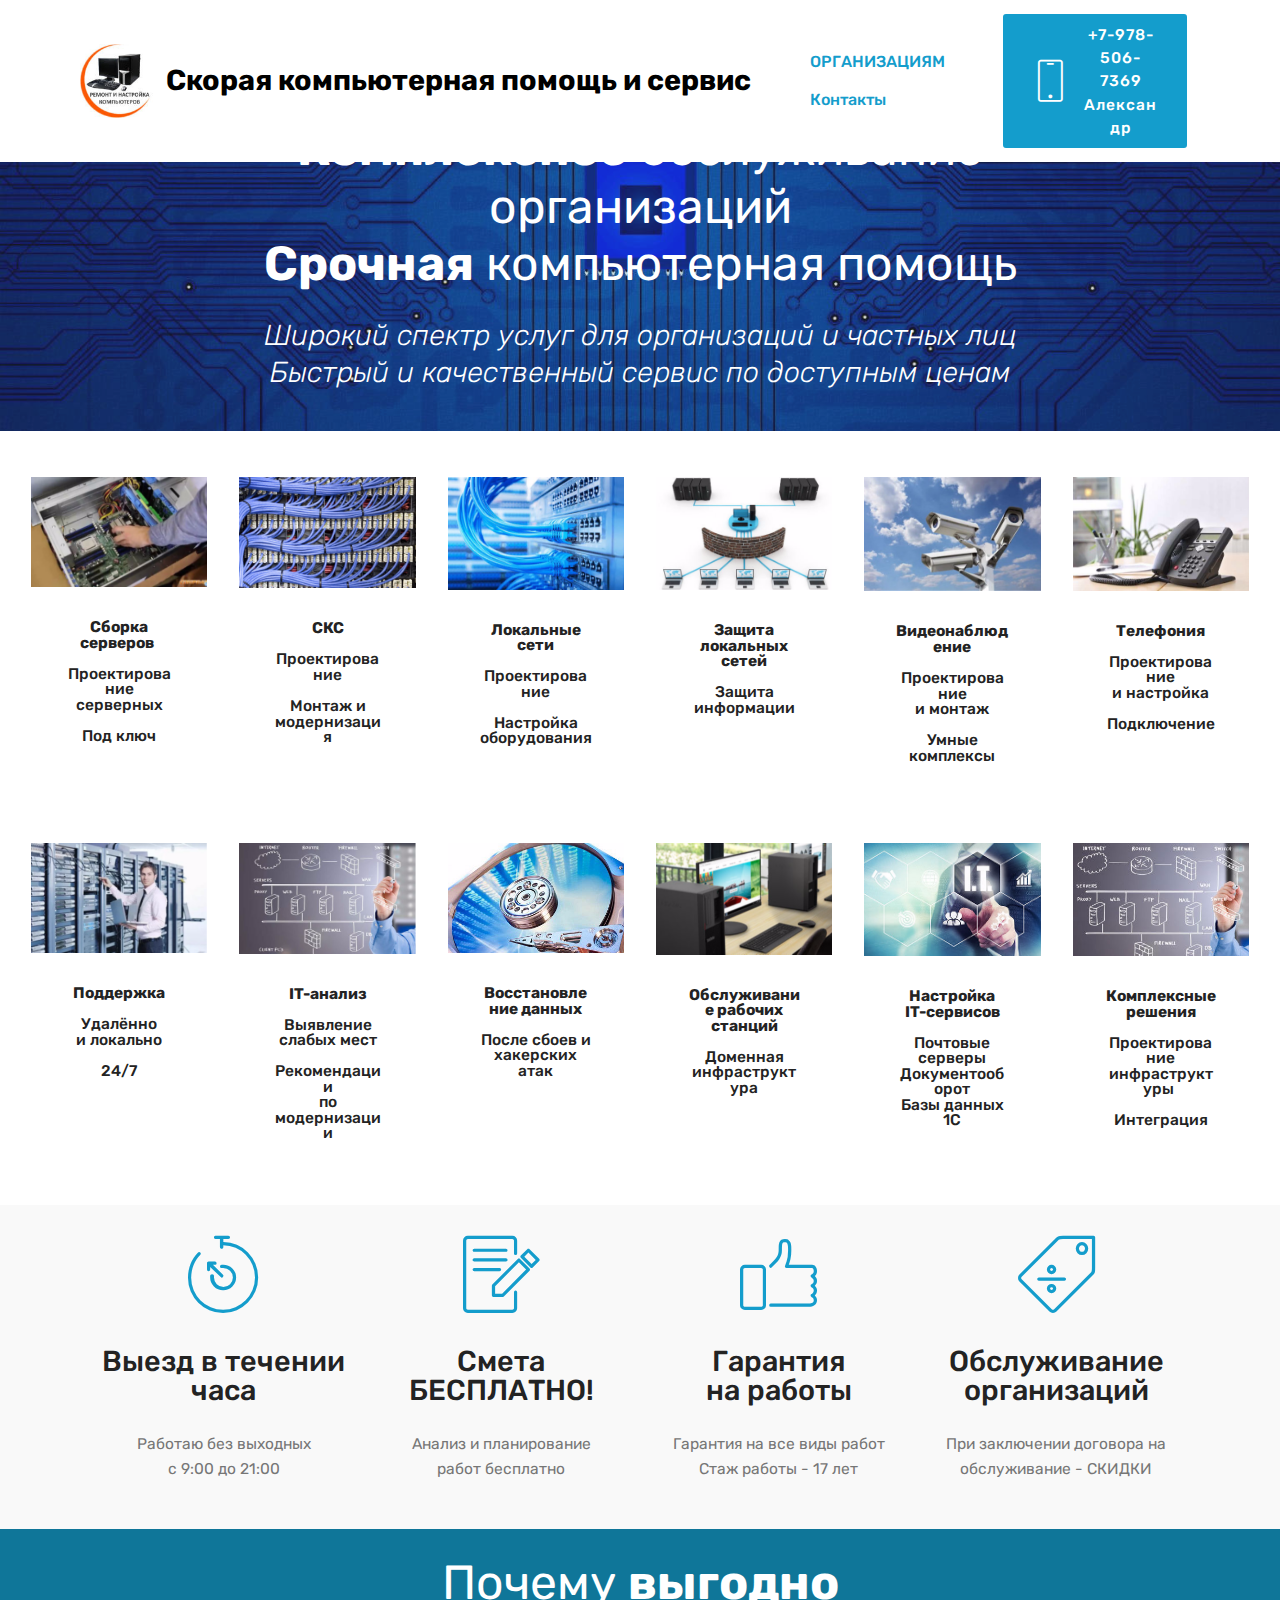
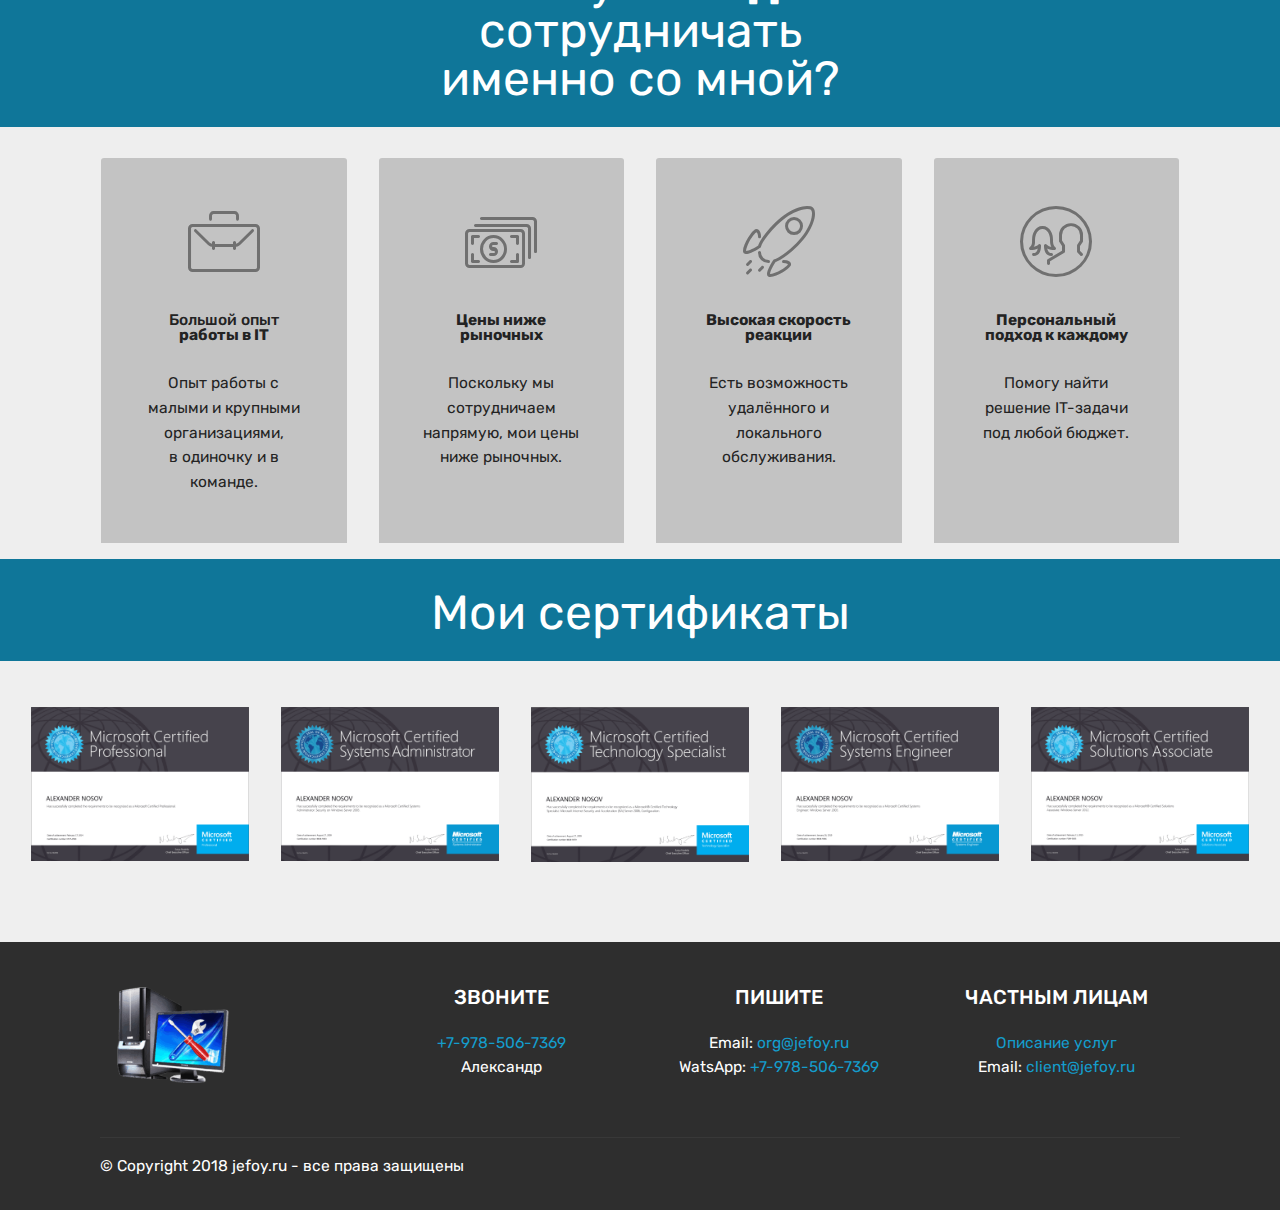
==== commit 642e3a3e: "new" ====
--- a/org.html
+++ b/org.html
@@ -1,10 +1,10 @@
 <!DOCTYPE html>
-<html >
+<html  >
 <head>
-  <!-- Site made with Mobirise Website Builder v4.8.7, https://mobirise.com -->
+  <!-- Site made with Mobirise Website Builder v4.10.1, https://mobirise.com -->
   <meta charset="UTF-8">
   <meta http-equiv="X-UA-Compatible" content="IE=edge">
-  <meta name="generator" content="Mobirise v4.8.7, mobirise.com">
+  <meta name="generator" content="Mobirise v4.10.1, mobirise.com">
   <meta name="viewport" content="width=device-width, initial-scale=1, minimum-scale=1">
   <link rel="shortcut icon" href="assets/images/1-remont-122x122.jpg" type="image/x-icon">
   <meta name="description" content="Компьютерная помощь организациям
@@ -16,16 +16,16 @@
 Системный администратор
 Выездной системный администратор
 Приходящий системный администратор">
+  
   <title>Компьютерная помощь организациям</title>
   <link rel="stylesheet" href="assets/web/assets/mobirise-icons/mobirise-icons.css">
   <link rel="stylesheet" href="assets/tether/tether.min.css">
   <link rel="stylesheet" href="assets/bootstrap/css/bootstrap.min.css">
   <link rel="stylesheet" href="assets/bootstrap/css/bootstrap-grid.min.css">
   <link rel="stylesheet" href="assets/bootstrap/css/bootstrap-reboot.min.css">
+  <link rel="stylesheet" href="assets/socicon/css/styles.css">
   <link rel="stylesheet" href="assets/dropdown/css/style.css">
-  <link rel="stylesheet" href="assets/socicon/css/styles.css">
   <link rel="stylesheet" href="assets/theme/css/style.css">
-  <link rel="stylesheet" href="assets/gallery/style.css">
   <link rel="stylesheet" href="assets/mobirise/css/mbr-additional.css" type="text/css">
   
   
@@ -66,7 +66,7 @@
     </nav>
 </section>
 
-<section class="engine"><a href="https://mobirise.info/t">free amp template</a></section><section class="header1 cid-rboauei89h" id="header1-q">
+<section class="engine"><a href="https://mobirise.info/u">bootstrap website templates</a></section><section class="header1 cid-rboauei89h" id="header1-q">
 
     
 
@@ -337,46 +337,39 @@
                 </div>
                 <div class="card-box">
                     <h4 class="card-title py-3 mbr-fonts-style display-7">
-                        Большой опыт работы в IT</h4>
+                        Большой опыт<br><strong>работы в IT</strong></h4>
+                    <p class="mbr-text mbr-fonts-style display-7">Опыт работы с малыми и крупными организациями,<br>в одиночку&nbsp;и в команде.</p>
+                </div>
+            </div>
+
+            <div class="card p-3 col-12 col-md-6 col-lg-3">
+                <div class="card-img pb-3">
+                    <span class="mbr-iconfont mbri-cash"></span>
+                </div>
+                <div class="card-box">
+                    <h4 class="card-title py-3 mbr-fonts-style display-7"><strong>Цены ниже рыночных</strong></h4>
+                    <p class="mbr-text mbr-fonts-style display-7">Поскольку мы сотрудничаем напрямую, мои цены ниже рыночных.<br><br></p>
+                </div>
+            </div>
+
+            <div class="card p-3 col-12 col-md-6 col-lg-3">
+                <div class="card-img pb-3">
+                    <span class="mbr-iconfont mbri-rocket"></span>
+                </div>
+                <div class="card-box">
+                    <h4 class="card-title py-3 mbr-fonts-style display-7"><strong>Высокая скорость реакции</strong></h4>
+                    <p class="mbr-text mbr-fonts-style display-7">Есть возможность удалённого и локального обслуживания.<br><br></p>
+                </div>
+            </div>
+
+            <div class="card p-3 col-12 col-md-6 col-lg-3">
+                <div class="card-img pb-3">
+                    <span class="mbr-iconfont mbri-users"></span>
+                </div>
+                <div class="card-box">
+                    <h4 class="card-title py-3 mbr-fonts-style display-7"><strong>Персональный подход к каждому</strong><br></h4>
                     <p class="mbr-text mbr-fonts-style display-7">
-                       В разработке
-                    </p>
-                </div>
-            </div>
-
-            <div class="card p-3 col-12 col-md-6 col-lg-3">
-                <div class="card-img pb-3">
-                    <span class="mbr-iconfont mbri-cash"></span>
-                </div>
-                <div class="card-box">
-                    <h4 class="card-title py-3 mbr-fonts-style display-7">Цены ниже рыночных</h4>
-                    <p class="mbr-text mbr-fonts-style display-7">
-                       В разработке
-                    </p>
-                </div>
-            </div>
-
-            <div class="card p-3 col-12 col-md-6 col-lg-3">
-                <div class="card-img pb-3">
-                    <span class="mbr-iconfont mbri-rocket"></span>
-                </div>
-                <div class="card-box">
-                    <h4 class="card-title py-3 mbr-fonts-style display-7">Высокая скорость реакции</h4>
-                    <p class="mbr-text mbr-fonts-style display-7">
-                       В разработке
-                    </p>
-                </div>
-            </div>
-
-            <div class="card p-3 col-12 col-md-6 col-lg-3">
-                <div class="card-img pb-3">
-                    <span class="mbr-iconfont mbri-users"></span>
-                </div>
-                <div class="card-box">
-                    <h4 class="card-title py-3 mbr-fonts-style display-7">Персональный подход к каждому<br></h4>
-                    <p class="mbr-text mbr-fonts-style display-7">
-                       В разработке
-                    </p>
+                       Помогу найти решение IT-задачи под любой бюджет.<br><br><br></p>
                 </div>
             </div>
 
@@ -405,172 +398,74 @@
     </div>
 </section>
 
-<section class="mbr-gallery mbr-slider-carousel cid-rbrNZ3bNzh" id="gallery3-z">
-
-    
-
-    <div>
-        <div><!-- Filter --><!-- Gallery --><div class="mbr-gallery-row"><div class="mbr-gallery-layout-default"><div><div><div class="mbr-gallery-item mbr-gallery-item--p0" data-video-url="false" data-tags="Потрясающие"><div href="#lb-gallery3-z" data-slide-to="0" data-toggle="modal"><img src="assets/images/gallery00.jpg" alt="" title=""><span class="icon-focus"></span></div></div><div class="mbr-gallery-item mbr-gallery-item--p0" data-video-url="false" data-tags="Отзывчивый"><div href="#lb-gallery3-z" data-slide-to="1" data-toggle="modal"><img src="assets/images/gallery01.jpg" alt="" title=""><span class="icon-focus"></span></div></div><div class="mbr-gallery-item mbr-gallery-item--p0" data-video-url="false" data-tags="Творческий"><div href="#lb-gallery3-z" data-slide-to="2" data-toggle="modal"><img src="assets/images/gallery02.jpg" alt="" title=""><span class="icon-focus"></span></div></div><div class="mbr-gallery-item mbr-gallery-item--p0" data-video-url="false" data-tags="Анимированный"><div href="#lb-gallery3-z" data-slide-to="3" data-toggle="modal"><img src="assets/images/gallery03.jpg" alt="" title=""><span class="icon-focus"></span></div></div><div class="mbr-gallery-item mbr-gallery-item--p0" data-video-url="false" data-tags="Потрясающие"><div href="#lb-gallery3-z" data-slide-to="4" data-toggle="modal"><img src="assets/images/gallery04.jpg" alt="" title=""><span class="icon-focus"></span></div></div><div class="mbr-gallery-item mbr-gallery-item--p0" data-video-url="false" data-tags="Отзывчивый"><div href="#lb-gallery3-z" data-slide-to="5" data-toggle="modal"><img src="assets/images/gallery06.jpg" alt="" title=""><span class="icon-focus"></span></div></div></div></div><div class="clearfix"></div></div></div><!-- Lightbox --><div data-app-prevent-settings="" class="mbr-slider modal fade carousel slide" tabindex="-1" data-keyboard="true" data-interval="false" id="lb-gallery3-z"><div class="modal-dialog"><div class="modal-content"><div class="modal-body"><div class="carousel-inner"><div class="carousel-item"><img src="assets/images/gallery00.jpg" alt="" title=""></div><div class="carousel-item"><img src="assets/images/gallery01.jpg" alt="" title=""></div><div class="carousel-item"><img src="assets/images/gallery02.jpg" alt="" title=""></div><div class="carousel-item"><img src="assets/images/gallery03.jpg" alt="" title=""></div><div class="carousel-item active"><img src="assets/images/gallery04.jpg" alt="" title=""></div><div class="carousel-item"><img src="assets/images/gallery06.jpg" alt="" title=""></div></div><a class="carousel-control carousel-control-prev" role="button" data-slide="prev" href="#lb-gallery3-z"><span class="mbri-left mbr-iconfont" aria-hidden="true"></span><span class="sr-only">Previous</span></a><a class="carousel-control carousel-control-next" role="button" data-slide="next" href="#lb-gallery3-z"><span class="mbri-right mbr-iconfont" aria-hidden="true"></span><span class="sr-only">Next</span></a><a class="close" href="#" role="button" data-dismiss="modal"><span class="sr-only">Close</span></a></div></div></div></div></div>
-    </div>
-
-</section>
-
-<section class="mbr-section content5 cid-rbrIHocNSE" id="content5-s">
-
-    
-
-    
-
-    <div class="container">
-        <div class="media-container-row">
-            <div class="title col-12 col-md-8">
-                <h2 class="align-center mbr-bold mbr-white pb-3 mbr-fonts-style display-2"><span style="font-weight: normal;">
-                    Примеры конфигураций</span></h2>
-                
-                
-                
-            </div>
-        </div>
-    </div>
-</section>
-
-<section class="features2 cid-rbolZ53sDe" id="features2-r">
-
-    
-
-    
-    
-    <div class="container">
-        <div class="media-container-row">
-            <div class="card p-3 col-12 col-md-6 col-lg-4">
-                <div class="card-wrapper">
-                    <div class="card-img">
-                        <img src="assets/images/01.jpg" alt="Mobirise">
-                    </div>
-                    <div class="card-box">
-                        <h4 class="card-title pb-3 mbr-fonts-style display-7">
-                            Небольшая организация</h4>
-                        <p class="mbr-text mbr-fonts-style display-7">В разработке</p>
-                    </div>
-                </div>
-            </div>
-
-            <div class="card p-3 col-12 col-md-6 col-lg-4">
-                <div class="card-wrapper">
-                    <div class="card-img">
-                        <img src="assets/images/02.jpg" alt="Mobirise">
-                    </div>
-                    <div class="card-box ">
-                        <h4 class="card-title pb-3 mbr-fonts-style display-7">
-                            Средняя организация</h4>
-                        <p class="mbr-text mbr-fonts-style display-7">В разработке</p>
-                    </div>
-                </div>
-            </div>
-
-            <div class="card p-3 col-12 col-md-6 col-lg-4">
-                <div class="card-wrapper">
-                    <div class="card-img">
-                        <img src="assets/images/03.jpg" alt="Mobirise">
-                    </div>
-                    <div class="card-box">
-                        <h4 class="card-title pb-3 mbr-fonts-style display-7">
-                            Крупная организация</h4>
-                        <p class="mbr-text mbr-fonts-style display-7">В разработке</p>
-                    </div>
-                </div>
-            </div>
-
+<section class="features17 cid-rffd2YGIvN" id="features17-11">
+    
+    
+
+    
+    <div class="container-fluid">
+        <div class="media-container-row">
+            <div class="card p-3 col-12 col-md-6 my-col">
+                <div class="card-wrapper">
+                    <div class="card-img">
+                        <img src="assets/images/2019-01-15-20-20-50-532x376.png" alt="Mobirise" title="">
+                    </div>
+                    <div class="card-box">
+                        
+                        
+                    </div>
+                </div>
+            </div>
+
+            <div class="card p-3 col-12 col-md-6 my-col">
+                <div class="card-wrapper">
+                    <div class="card-img">
+                        <img src="assets/images/2019-01-15-20-21-36-532x376.png" alt="Mobirise" title="">
+                    </div>
+                    <div class="card-box">
+                        
+                        
+                    </div>
+                </div>
+            </div>
+
+            <div class="card p-3 col-12 col-md-6 my-col">
+                <div class="card-wrapper">
+                    <div class="card-img">
+                        <img src="assets/images/2019-01-15-20-21-56-532x377.png" alt="Mobirise" title="">
+                    </div>
+                    <div class="card-box">
+                        
+                        
+                    </div>
+                </div>
+            </div>
+
+            <div class="card p-3 col-12 col-md-6 my-col">
+                <div class="card-wrapper">
+                    <div class="card-img">
+                        <img src="assets/images/2019-01-15-20-22-15-532x376.png" alt="Mobirise" title="">
+                    </div>
+                    <div class="card-box">
+                        
+                        
+                    </div>
+                </div>
+            </div>
+            <div class="card p-3 col-12 col-md-6 my-col">
+                <div class="card-wrapper">
+                    <div class="card-img">
+                        <img src="assets/images/2019-01-15-20-19-52-532x376.png" alt="Mobirise" title="">
+                    </div>
+                    <div class="card-box">
+                        
+                        
+                    </div>
+                </div>
+            </div>
             
         </div>
     </div>
-</section>
-
-<section class="testimonials1 cid-rbrJYXPkZ9" id="testimonials1-t">
-
-    
-
-    
-    <div class="container">
-        <div class="media-container-row">
-            <div class="title col-12 align-center">
-                <h2 class="pb-3 mbr-fonts-style display-2">Рекомендации заказчиков и работодателей</h2>
-                <h3 class="mbr-section-subtitle mbr-light pb-3 mbr-fonts-style display-5">
-                    В разработке</h3>
-            </div>
-        </div>
-    </div>
-
-    <div class="container pt-3 mt-2">
-        <div class="media-container-row">
-            <div class="mbr-testimonial p-3 align-center col-12 col-md-6 col-lg-4">
-                <div class="panel-item p-3">
-                    <div class="card-block">
-                        <div class="testimonial-photo">
-                            <img src="assets/images/face1.jpg">
-                        </div>
-                        <p class="mbr-text mbr-fonts-style display-7">В разработке</p>
-                    </div>
-                    <div class="card-footer">
-                        <div class="mbr-author-name mbr-bold mbr-fonts-style display-7">
-                             Джон Смит
-                        </div>
-                        <small class="mbr-author-desc mbr-italic mbr-light mbr-fonts-style display-7">
-                               Developer
-                        </small>
-                    </div>
-                </div>
-            </div>
-
-            <div class="mbr-testimonial p-3 align-center col-12 col-md-6 col-lg-4">
-                <div class="panel-item p-3">
-                    <div class="card-block">
-                        <div class="testimonial-photo">
-                            <img src="assets/images/face2.jpg">
-                        </div>
-                        <p class="mbr-text mbr-fonts-style display-7">
-                           В разработке
-                        </p>
-                    </div>
-                    <div class="card-footer">
-                        <div class="mbr-author-name mbr-bold mbr-fonts-style display-7">
-                             Джон Смит
-                        </div>
-                        <small class="mbr-author-desc mbr-italic mbr-light mbr-fonts-style display-7">
-                               Developer
-                        </small>
-                    </div>
-                </div>
-            </div>
-
-            <div class="mbr-testimonial p-3 align-center col-12 col-md-6 col-lg-4">
-                <div class="panel-item p-3">
-                    <div class="card-block">
-                        <div class="testimonial-photo">
-                            <img src="assets/images/face3.jpg">
-                        </div>
-                        <p class="mbr-text mbr-fonts-style display-7">
-                           В разработке
-                        </p>
-                    </div>
-                    <div class="card-footer">
-                        <div class="mbr-author-name mbr-bold mbr-fonts-style display-7">
-                             Джон Смит
-                        </div>
-                        <small class="mbr-author-desc mbr-italic mbr-light mbr-fonts-style display-7">
-                               Developer
-                        </small>
-                    </div>
-                </div>
-            </div>
-
-            
-
-            
-
-            
-        </div>
-    </div>   
 </section>
 
 <section class="cid-rbo79PfYxa" id="footer1-n">
@@ -590,7 +485,7 @@
             </div>
             <div class="col-12 col-md-3 mbr-fonts-style display-7">
                 <h5 class="pb-3">ЗВОНИТЕ</h5>
-                <p class="mbr-text">Телефон: <a href="tel:+7-978-506-7369">+7-978-506-7369</a><br>Александр</p>
+                <p class="mbr-text"><a href="tel:+7-978-506-7369">+7-978-506-7369</a><br>Александр</p>
             </div>
             <div class="col-12 col-md-3 mbr-fonts-style display-7">
                 <h5 class="pb-3">
@@ -628,18 +523,11 @@
   <script src="assets/popper/popper.min.js"></script>
   <script src="assets/tether/tether.min.js"></script>
   <script src="assets/bootstrap/js/bootstrap.min.js"></script>
-  <script src="assets/smoothscroll/smooth-scroll.js"></script>
   <script src="assets/dropdown/js/script.min.js"></script>
   <script src="assets/touchswipe/jquery.touch-swipe.min.js"></script>
-  <script src="assets/masonry/masonry.pkgd.min.js"></script>
-  <script src="assets/imagesloaded/imagesloaded.pkgd.min.js"></script>
-  <script src="assets/bootstrapcarouselswipe/bootstrap-carousel-swipe.js"></script>
-  <script src="assets/vimeoplayer/jquery.mb.vimeo_player.js"></script>
   <script src="assets/parallax/jarallax.min.js"></script>
+  <script src="assets/smoothscroll/smooth-scroll.js"></script>
   <script src="assets/theme/js/script.js"></script>
-  <script src="assets/gallery/player.min.js"></script>
-  <script src="assets/gallery/script.js"></script>
-  <script src="assets/slidervideo/script.js"></script>
   
   
 </body>
